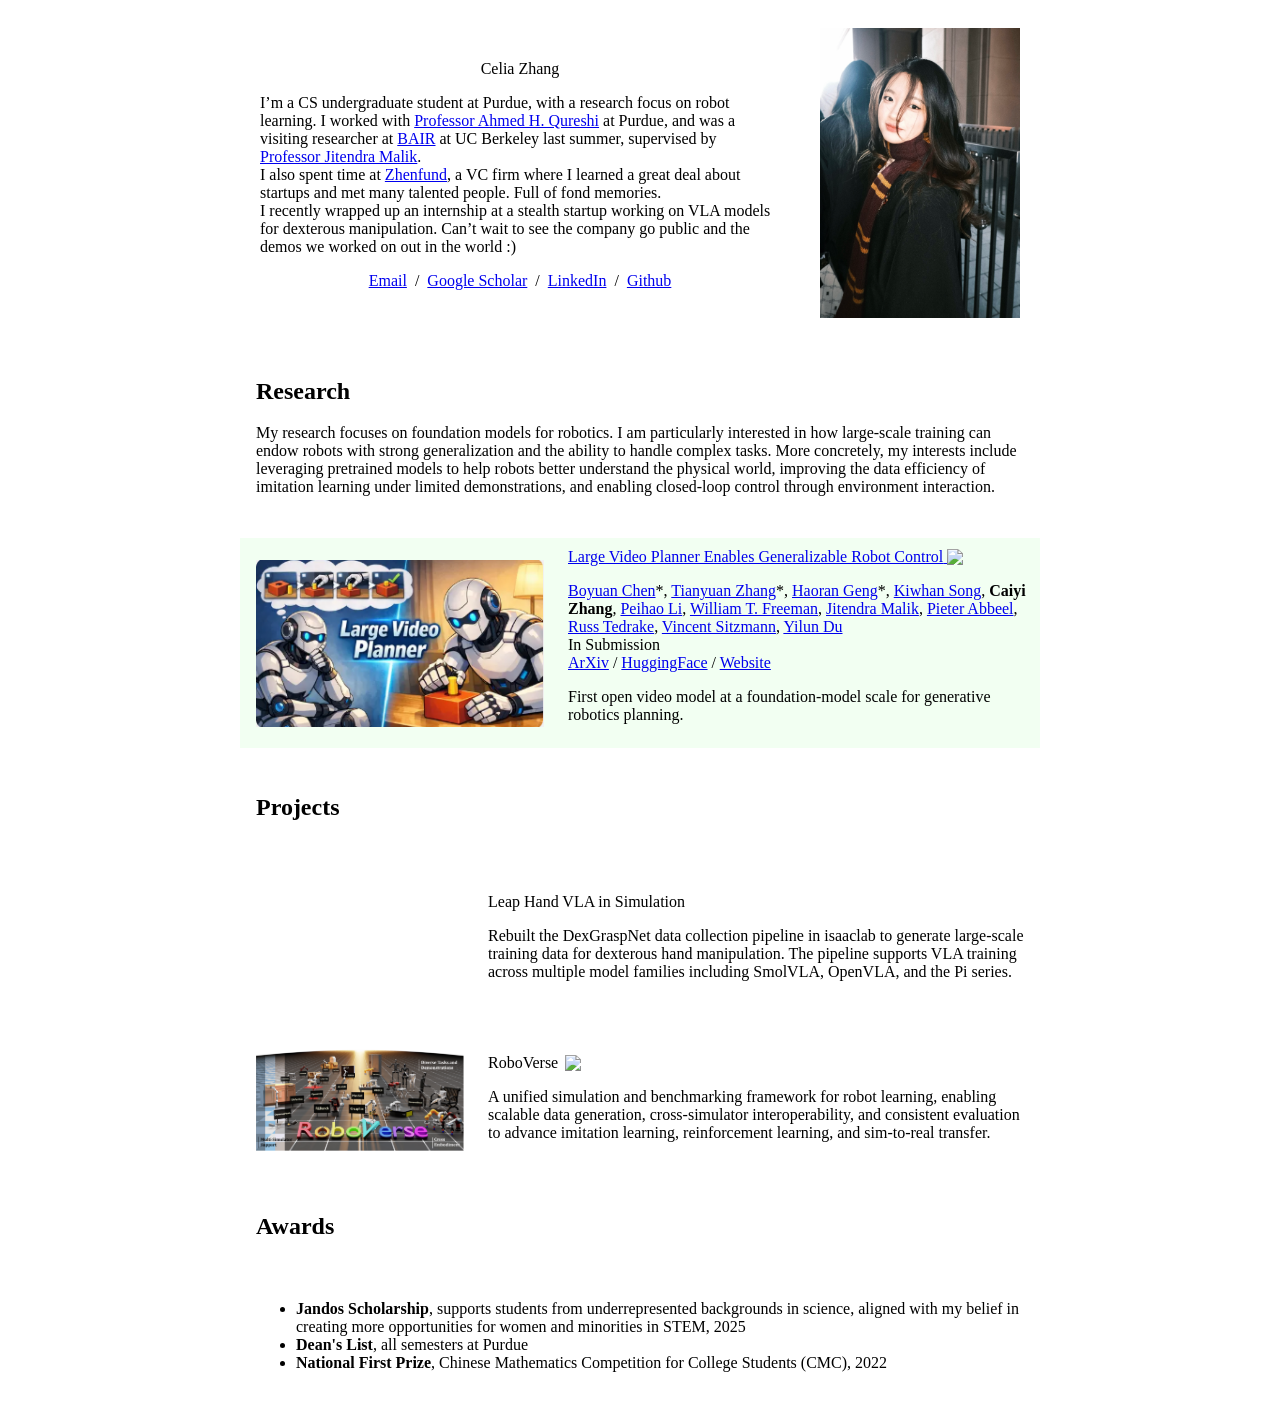
==== index.html @ 1a7559df "[modify]: style" ====
<!DOCTYPE HTML>
<html lang="en">
  <head>
    <meta http-equiv="Content-Type" content="text/html; charset=UTF-8">

    <title>Celia Zhang</title>

    <meta name="author" content="Celia Zhang">
    <meta name="viewport" content="width=device-width, initial-scale=1">
    <link rel="shortcut icon" href="images/favicon/favicon.ico" type="image/x-icon">
    <link rel="stylesheet" type="text/css" href="stylesheet.css">
    
  </head>

  <body>
    <table style="width:100%;max-width:800px;border:0px;border-spacing:0px;border-collapse:separate;margin-right:auto;margin-left:auto;"><tbody>
      <tr style="padding:0px">
        <td style="padding:0px">
          <table style="width:100%;border:0px;border-spacing:0px;border-collapse:separate;margin-right:auto;margin-left:auto;"><tbody>
            <tr style="padding:0px">
              <td style="padding:2.5%;width:70%;vertical-align:middle">
                <p class="name" style="text-align: center;">
                  Celia Zhang
                </p>
                <p>
		I’m a CS undergraduate student at Purdue, with a research focus on robot learning.
		I worked with <a href="https://qureshiahmed.github.io/">Professor Ahmed H. Qureshi</a> at Purdue, and was a visiting researcher at <a href="https://bair.berkeley.edu/">BAIR</a> at UC Berkeley last summer, supervised by <a href="https://people.eecs.berkeley.edu/~malik/">Professor Jitendra Malik</a>.<br />
		I also spent time at <a href="https://www.zhenfund.com/">Zhenfund</a>, a VC firm where I learned a great deal about startups and met many talented people. Full of fond memories.
    <br />I recently wrapped up an internship at a stealth startup working on VLA models for dexterous manipulation. Can’t wait to see the company go public and the demos we worked on out in the world :)
		
                </p>
                <p style="text-align:center">
                  <a href="mailto:zcyqyq@gmail.com">Email</a> &nbsp;/&nbsp;
		<!--
                  <a href="data/JonBarron-CV.pdf">CV</a> &nbsp;/&nbsp;
                  <a href="data/JonBarron-bio.txt">Bio</a> &nbsp;/&nbsp;
                  <a href="https://scholar.google.com/citations?hl=en&user=jktWnL8AAAAJ">Scholar</a> &nbsp;/&nbsp;
                  <a href="https://twitter.com/jon_barron">Twitter</a> &nbsp;/&nbsp;
                  <a href="https://bsky.app/profile/jonbarron.bsky.social">Bluesky</a> &nbsp;/&nbsp;
		-->
                  <a href="https://scholar.google.com/citations?user=Wk6bSO0AAAAJ&hl=en">Google Scholar</a> &nbsp;/&nbsp;
		              <a href="https://www.linkedin.com/in/celia-caiyi-zhang-b5b738322/">LinkedIn</a> &nbsp;/&nbsp;
                  <a href="https://github.com/zcyqyq/">Github</a>
                </p>
              </td>
              <td style="padding:2.5%;width:37%;max-width:37%">
                <a href="images/caiyi2.jpg"><img style="width:100%;max-width:100%;object-fit: cover; " alt="profile photo" src="images/caiyi.jpg" class="hoverZoomLink"></a>
              </td>
            </tr>
          </tbody></table>

 <!--         Research    --->
          <table style="width:100%;border:0px;border-spacing:0px;border-collapse:separate;margin-right:auto;margin-left:auto;"><tbody>
              <tr>
              <td style="padding:16px;width:100%;vertical-align:middle">
                <h2>Research</h2>
                <p>
                   My research focuses on foundation models for robotics. I am   
  particularly interested in how large-scale training can endow
  robots with strong generalization and the ability to handle   
  complex tasks. More concretely, my interests include
  leveraging pretrained models to help robots better understand 
  the physical world, improving the data efficiency of imitation
   learning under limited demonstrations, and enabling          
  closed-loop control through environment interaction.
                </p>
              </td>
            </tr>
          </tbody></table>
          <table style="width:100%;border:0px;border-spacing:0px 10px;border-collapse:separate;margin-right:auto;margin-left:auto;"><tbody>

 <!--         Publication    --->
    <tr bgcolor=#f2fff2>
      <td style="padding:16px;width:40%;vertical-align:middle;text-align:center">
        <img src='images/lvp.png' style="width:100%;display:block;margin:auto">
      </td>
      <td style="padding:8px;width:60%;vertical-align:middle">
        <a href="https://www.boyuan.space/large-video-planner/">
          <span class="papertitle">Large Video Planner Enables Generalizable Robot Control</span>
          <a href="https://github.com/buoyancy99/large-video-planner">
          <img src="https://img.shields.io/github/stars/buoyancy99/large-video-planner?style=social" 
          style="position: relative; top: 3px;" />
        </a>
        </a>
        <br>
        <p></p>
        <a href="https://www.boyuan.space/">Boyuan Chen</a>*,
        <a href="https://tianyuanzhang.com/">Tianyuan Zhang</a>*,
        <a href="https://geng-haoran.github.io/">Haoran Geng</a>*,
        <a href="https://kiwhan.dev/">Kiwhan Song</a>,
        <strong>Caiyi Zhang</strong>,
        <a href="https://peihao.li/">Peihao Li</a>,
        <a href="https://billf.mit.edu/">William T. Freeman</a>,
        <a href="https://people.eecs.berkeley.edu/~malik/">Jitendra Malik</a>,
        <a href="https://people.eecs.berkeley.edu/~pabbeel/">Pieter Abbeel</a>,
        <a href="https://locomotion.csail.mit.edu/russt.html">Russ Tedrake</a>,
        <a href="https://www.vincentsitzmann.com/">Vincent Sitzmann</a>,
        <a href="https://yilundu.github.io/">Yilun Du</a>
        <br>
        In Submission
        <br>
        <a href="https://arxiv.org/abs/2512.15840">ArXiv</a>
        /
        <a href="https://huggingface.co/spaces/KempnerInstituteAI/LVP">HuggingFace</a>
        /
        <a href="https://www.boyuan.space/large-video-planner/">Website</a>
        <p></p>
        <p>
		    First open video model at a foundation-model scale for generative robotics planning.
        </p>
      </td>
    </tr>

 <!--         Projects    --->

          </tbody></table>
           <table style="width:100%;border:0px;border-spacing:0px;border-collapse:separate;margin-right:auto;margin-left:auto;"><tbody>
            <tr>
              <td style="padding:16px;width:100%;vertical-align:middle">
                <h2>Projects</h2>
              </td>
            </tr>
          </tbody></table>
          <table style="width:100%;border:0px;border-spacing:0px 10px;border-collapse:separate;margin-right:auto;margin-left:auto;"><tbody>
            <tr>
              <td style="padding:16px;width:30%;vertical-align:middle">
                <video style="width:100%;" muted autoplay loop>
                  <source src="images/dex_demo.mp4" type="video/mp4">
                </video>
              </td>
              <td style="padding:8px;width:70%;vertical-align:middle">
                <span class="papertitle">Leap Hand VLA in Simulation</span>
                <p></p>
                Rebuilt the DexGraspNet data collection pipeline in isaaclab to generate large-scale training data for dexterous hand manipulation. The pipeline supports VLA training across multiple model families including SmolVLA, OpenVLA, and the Pi series.
              </td>
            </tr>
          <table style="width:100%;border:0px;border-spacing:0px 10px;border-collapse:separate;margin-right:auto;margin-left:auto;"><tbody>
            <tr>
              <!-- <td style="padding:16px;width:30%;vertical-align:middle">
                <video style="width:100%;" muted autoplay loop>
                  <source src="images/dex_demo.mp4" type="video/mp4">
                </video>
              </td> -->
              <td style="padding:16px;width:30%;vertical-align:middle;text-align:center">
                <img src='images/roboverse.png' style="width:100%;display:block;margin:auto">
              </td>
              <td style="padding:8px;width:70%;vertical-align:middle">
                <span class="papertitle">RoboVerse</span>
                <a href="https://github.com/RoboVerseOrg/RoboVerse">
                    <img src="https://img.shields.io/github/stars/RoboVerseOrg/RoboVerse?style=social" style="position: relative; top: 3px;left: 3px" />
                  </a>
                <p></p>
                A unified simulation and benchmarking framework for robot learning, enabling scalable data generation, cross-simulator interoperability, and consistent evaluation to advance imitation learning, reinforcement learning, and sim-to-real transfer.
          </tbody></table>
          



 <!--         Awards    --->
         
          <table style="width:100%;border:0px;border-spacing:0px;border-collapse:separate;margin-right:auto;margin-left:auto;"><tbody>
            <tr>
              <td style="padding:16px;width:100%;vertical-align:middle">
                <h2>Awards</h2>
              </td>
            </tr>
          </tbody></table>
          <table style="width:100%;border:0px;border-spacing:0px;border-collapse:separate;margin-right:auto;margin-left:auto;"><tbody>
            <tr>
              <td style="padding:8px 16px;width:100%;vertical-align:middle">
                <ul>
                  <li><strong>Jandos Scholarship</strong>, supports students from underrepresented backgrounds in science, aligned with my belief in creating more opportunities for women and minorities in STEM, 2025</li>
                  <li><strong>Dean's List</strong>, all semesters at Purdue</li>
                  <li><strong>National First Prize</strong>, Chinese Mathematics Competition for College Students (CMC), 2022</li>
                </ul>
              </td>
            </tr>
          </tbody></table>

         

<!--
    <tr onmouseout="cat4d_stop()" onmouseover="cat4d_start()" bgcolor="#ffffd0">
      <td style="padding:16px;width:20%;vertical-align:middle">
        <div class="one">
          <div class="two" id='cat4d_image'><video  width=100% height=100% muted autoplay loop>
          <source src="images/cat4d.mp4" type="video/mp4">
          Your browser does not support the video tag.
          </video></div>
          <img src='images/cat4d.jpg' width="160">
        </div>
        <script type="text/javascript">
          function cat4d_start() {
            document.getElementById('cat4d_image').style.opacity = "1";
          }

          function cat4d_stop() {
            document.getElementById('cat4d_image').style.opacity = "0";
          }
          cat4d_stop()
        </script>
      </td>
      <td style="padding:8px;width:80%;vertical-align:middle">
        <a href="https://cat-4d.github.io/">
			<span class="papertitle">CAT4D: Create Anything in 4D with Multi-View Video Diffusion Models
</span>
        </a>
        <br>
				<a href="https://www.cs.columbia.edu/~rundi/">Rundi Wu</a>,
				<a href="https://ruiqigao.github.io/">Ruiqi Gao</a>,
				<a href="https://poolio.github.io/">Ben Poole</a>,
				<a href="https://alextrevithick.github.io/">Alex Trevithick</a>,
				<a href="https://www.cs.columbia.edu/~cxz/index.htm/">Changxi Zheng</a>,
				<strong>Jonathan T. Barron</strong>,
				<a href="https://holynski.org/">Aleksander Holynski</a>
        <br>
        <em>CVPR</em>, 2025 &nbsp <font color="red"><strong>(Oral Presentation)</strong></font>
        <br>
        <a href="https://cat-4d.github.io/">project page</a>
        /
        <a href="https://arxiv.org/abs/2411.18613">arXiv</a>
        <p></p>
        <p>
				An approach for turning a video into a 4D radiance field that can be rendered in real-time. When combined with a text-to-video model, this enables text-to-4D.
        </p>
      </td>
    </tr>


    <tr onmouseout="r2r_stop()" onmouseover="r2r_start()">
      <td style="padding:16px;width:20%;vertical-align:middle">
        <div class="one">
          <div class="two" id='r2r_image'><video  width=100% muted autoplay loop>
          <source src="images/r2r.mp4" type="video/mp4">
          Your browser does not support the video tag.
          </video></div>
          <img src='images/r2r.jpg' width=100%>
        </div>
        <script type="text/javascript">
          function r2r_start() {
            document.getElementById('r2r_image').style.opacity = "1";
          }

          function r2r_stop() {
            document.getElementById('r2r_image').style.opacity = "0";
          }
          r2r_stop()
        </script>
      </td>
      <td style="padding:8px;width:80%;vertical-align:middle">
        <a href="https://relight-to-reconstruct.github.io/">
          <span class="papertitle">Generative Multiview Relighting for
3D Reconstruction under Extreme Illumination Variation</span>
        </a>
        <br>
        <a href="https://hadizayer.github.io/">Hadi Alzayer</a>,
        <a href="https://henzler.github.io/">Philipp Henzler</a>,
				<strong>Jonathan T. Barron</strong>, 
        <a href="https://jbhuang0604.github.io/">Jia-Bin Huang</a>,
        <a href="https://pratulsrinivasan.github.io/">Pratul P. Srinivasan</a>, 
        <a href="https://dorverbin.github.io/">Dor Verbin</a>
        <br>
        <em>CVPR</em>, 2025 &nbsp <font color=#FF8080><strong>(Highlight)</strong></font>
        <br>
        <a href="https://relight-to-reconstruct.github.io/">project page</a>
        /
        <a href="https://arxiv.org/abs/2412.15211">arXiv</a>
        <p></p>
        <p>
				Images taken under extreme illumination variation can be made consistent with diffusion, and this enables high-quality 3D reconstruction.
        </p>
      </td>
    </tr>


    <tr onmouseout="simvs_stop()" onmouseover="simvs_start()">
      <td style="padding:16px;width:20%;vertical-align:middle">
        <div class="one">
          <div class="two" id='simvs_image'><video  width=100% muted autoplay loop>
          <source src="images/simvs.mp4" type="video/mp4">
          Your browser does not support the video tag.
          </video></div>
          <img src='images/simvs.jpg' width=100%>
        </div>
        <script type="text/javascript">
          function simvs_start() {
            document.getElementById('simvs_image').style.opacity = "1";
          }

          function simvs_stop() {
            document.getElementById('simvs_image').style.opacity = "0";
          }
          simvs_stop()
        </script>
      </td>
      <td style="padding:8px;width:80%;vertical-align:middle">
        <a href="https://alextrevithick.github.io/simvs/">
          <span class="papertitle">SimVS: Simulating World Inconsistencies for Robust View Synthesis</span>
        </a>
        <br>
        <a href="https://alextrevithick.github.io/">Alex Trevithick</a>,
        <a href="https://scholar.google.com/citations?user=-KSDNZQAAAAJ&hl=en">Roni Paiss</a>,
        <a href="https://henzler.github.io/">Philipp Henzler</a>,
        <a href="https://dorverbin.github.io/">Dor Verbin</a>,
        <a href="https://www.cs.columbia.edu/~rundi/">Rundi Wu</a>,
        <a href="https://hadizayer.github.io/">Hadi Alzayer</a>,
        <a href="https://ruiqigao.github.io/">Ruiqi Gao</a>,
        <a  href="https://poolio.github.io/">Ben Poole</a>,
				<strong>Jonathan T. Barron</strong>, 
        <a href="https://holynski.org/">Aleksander Holynski</a>,
        <a href="https://cseweb.ucsd.edu/~ravir/">Ravi Ramamoorthi</a>,
        <a href="https://pratulsrinivasan.github.io/">Pratul P. Srinivasan</a>
        <br>
        <em>CVPR</em>, 2025
        <br>
        <a href="https://alextrevithick.github.io/simvs/">project page</a>
        /
        <a href="https://arxiv.org/abs/2412.07696">arXiv</a>
        <p></p>
        <p>
        Simulating the world with video models lets you make inconsistent captures consistent.
        </p>
      </td>
    </tr>


    <tr onmouseout="power_stop()" onmouseover="power_start()" bgcolor="#ffffd0">
      <td style="padding:16px;width:20%;vertical-align:middle">
        <div class="one">
          <div class="two" id='power_image'><video  width=100% height=100% muted autoplay loop>
          <source src="images/power.mp4" type="video/mp4">
          Your browser does not support the video tag.
          </video></div>
          <img src='images/power.png' width="160">
        </div>
        <script type="text/javascript">
          function power_start() {
            document.getElementById('power_image').style.opacity = "1";
          }

          function power_stop() {
            document.getElementById('power_image').style.opacity = "0";
          }
          power_stop()
        </script>
      </td>
      <td style="padding:8px;width:80%;vertical-align:middle">
        <a href="https://x.com/jon_barron/status/1891918200931061996">
			<span class="papertitle">A Power Transform
</span>
        </a>
        <br>
				<strong>Jonathan T. Barron</strong>
        <br>
        <em>arXiv</em>, 2025
        <br>
        <a href="https://x.com/jon_barron/status/1891918200931061996">tweet</a>
        /
        <a href="https://arxiv.org/abs/2502.10647">arXiv</a>
        <p></p>
        <p>
				A slight tweak to the Box-Cox power transform generalizes a variety of curves, losses, kernel functions, probability distributions, bump functions, and neural network activation functions.
        </p>
      </td>
    </tr>


    <tr onmouseout="ever_stop()" onmouseover="ever_start()">
      <td style="padding:16px;width:20%;vertical-align:middle">
        <div class="one">
          <div class="two" id='ever_image'>
					  <img src='images/ever_after.png' width=100%>
					</div>
          <img src='images/ever_before.png' width=100%>
        </div>
        <script type="text/javascript">
          function ever_start() {
            document.getElementById('ever_image').style.opacity = "1";
          }

          function ever_stop() {
            document.getElementById('ever_image').style.opacity = "0";
          }
          ever_stop()
        </script>
      </td>
      <td style="padding:8px;width:80%;vertical-align:middle">
        <a href="https://half-potato.gitlab.io/posts/ever/">
			<span class="papertitle">EVER: Exact Volumetric Ellipsoid Rendering for Real-time View Synthesis
</span>
        </a>
        <br>
				<a href="https://half-potato.gitlab.io/">Alexander Mai</a>, 
				<a href="https://phogzone.com/">Peter Hedman</a>,
				<a href="https://grgkopanas.github.io/">George Kopanas</a>,
        <a href="https://dorverbin.github.io/">Dor Verbin</a>,
        <a href="https://scholar.google.com/citations?user=ozNFrecAAAAJ&hl=en">David Futschik</a>,
        <a href="https://xharlie.github.io/">Qiangeng Xu</a>,
        <a href="https://jacobsschool.ucsd.edu/faculty/profile?id=253">Falko Kuester</a>,
				<strong>Jonathan T. Barron</strong>,
        <a href="https://www.zhangyinda.com/">Yinda Zhang</a>
				<br>
        <em>arXiv</em>, 2024
        <br>
        <a href="https://half-potato.gitlab.io/posts/ever/">project page</a>
        /
        <a href="https://arxiv.org/abs/2410.01804">arXiv</a>
        <p></p>
        <p>
				Raytracing constant-density ellipsoids yields more accurate and flexible radiance fields than splatting Gaussians, and still runs in real-time.
        </p>
      </td>
    </tr>


    <tr onmouseout="cat3d_stop()" onmouseover="cat3d_start()" bgcolor="#ffffd0">
      <td style="padding:16px;width:20%;vertical-align:middle">
        <div class="one">
          <div class="two" id='cat3d_image'><video  width=100% height=100% muted autoplay loop>
          <source src="images/cat3d.mp4" type="video/mp4">
          Your browser does not support the video tag.
          </video></div>
          <img src='images/cat3d.jpg' width="160">
        </div>
        <script type="text/javascript">
          function cat3d_start() {
            document.getElementById('cat3d_image').style.opacity = "1";
          }

          function cat3d_stop() {
            document.getElementById('cat3d_image').style.opacity = "0";
          }
          cat3d_stop()
        </script>
      </td>
      <td style="padding:8px;width:80%;vertical-align:middle">
        <a href="https://cat3d.github.io/">
			<span class="papertitle">CAT3D: Create Anything in 3D with Multi-View Diffusion Models
</span>
        </a>
        <br>
				<a href="https://ruiqigao.github.io/">Ruiqi Gao</a>*,
        <a href="https://holynski.org/">Aleksander Holynski</a>*, 
        <a href="https://henzler.github.io/">Philipp Henzler</a>,
        <a href="https://github.com/ArthurBrussee">Arthur Brussee</a>, 
				<a href="http://ricardomartinbrualla.com/">Ricardo Martin Brualla</a>, 
        <a href="https://pratulsrinivasan.github.io/">Pratul P. Srinivasan</a>,
				<strong>Jonathan T. Barron</strong>,
        <a href="https://poolio.github.io/">Ben Poole</a>*

        <br>
        <em>NeurIPS</em>, 2024 &nbsp <font color="red"><strong>(Oral Presentation)</strong></font>
        <br>
        <a href="https://cat3d.github.io/">project page</a>
        /
        <a href="https://arxiv.org/abs/2405.10314">arXiv</a>
        <p></p>
        <p>
				A single model built around diffusion and NeRF that does text-to-3D, image-to-3D, and few-view reconstruction, trains in 1 minute, and renders at 60FPS in a browser.
        </p>
      </td>
    </tr>


    <tr onmouseout="nerfcasting_stop()" onmouseover="nerfcasting_start()">
      <td style="padding:16px;width:20%;vertical-align:middle">
        <div class="one">
          <div class="two" id='nerfcasting_image'><video  width=100% muted autoplay loop>
          <source src="images/nerfcasting.mp4" type="video/mp4">
          Your browser does not support the video tag.
          </video></div>
          <img src='images/nerfcasting.jpg' width=100%>
        </div>
        <script type="text/javascript">
          function nerfcasting_start() {
            document.getElementById('nerfcasting_image').style.opacity = "1";
          }

          function nerfcasting_stop() {
            document.getElementById('nerfcasting_image').style.opacity = "0";
          }
          nerfcasting_stop()
        </script>
      </td>
      <td style="padding:8px;width:80%;vertical-align:middle">
        <a href="https://nerf-casting.github.io/">
          <span class="papertitle">NeRF-Casting: Improved View-Dependent Appearance with Consistent Reflections</span>
        </a>
        <br>
				
        <a href="https://dorverbin.github.io/">Dor Verbin</a>,
        <a href="https://pratulsrinivasan.github.io/">Pratul Srinivasan</a>,
				<a href="https://phogzone.com/">Peter Hedman</a>,
				<a href="https://benattal.github.io/">Benjamin Attal</a>, <br>
				<a href="https://bmild.github.io/">Ben Mildenhall</a>,
				<a href="https://szeliski.org/RichardSzeliski.htm">Richard Szeliski</a>,
				<strong>Jonathan T. Barron</strong>
        <br>
        <em>SIGGRAPH Asia</em>, 2024
        <br>
        <a href="https://nerf-casting.github.io/">project page</a>
        /
        <a href="https://arxiv.org/abs/2405.14871">arXiv</a>
        <p></p>
        <p>
        Carefully casting reflection rays lets us synthesize photorealistic specularities in real-world scenes.
        </p>
      </td>
    </tr>


    <tr onmouseout="flash_cache_stop()" onmouseover="flash_cache_start()">
      <td style="padding:16px;width:20%;vertical-align:middle">
        <div class="one">
          <div class="two" id='flash_cache_image'><video  width=100% muted autoplay loop>
          <source src="images/flash_cache.mp4" type="video/mp4">
          Your browser does not support the video tag.
          </video></div>
          <img src='images/flash_cache.jpg' width=100%>
        </div>
        <script type="text/javascript">
          function flash_cache_start() {
            document.getElementById('flash_cache_image').style.opacity = "1";
          }

          function flash_cache_stop() {
            document.getElementById('flash_cache_image').style.opacity = "0";
          }
          flash_cache_stop()
        </script>
      </td>
      <td style="padding:8px;width:80%;vertical-align:middle">
        <a href="https://benattal.github.io/flash-cache/">
          <span class="papertitle">Flash Cache: Reducing Bias in Radiance Cache Based Inverse Rendering</span>
        </a>
        <br>
				<a href="https://benattal.github.io/">Benjamin Attal</a>,
        <a href="https://dorverbin.github.io/">Dor Verbin</a>,
        <a href="https://bmild.github.io/">Ben Mildenhall</a>,
        <a href="https://phogzone.com/">Peter Hedman</a>, <br>
				<strong>Jonathan T. Barron</strong>,
        <a href="https://www.cs.cmu.edu/~motoole2/">Matthew O'Toole</a>,
        <a href="https://pratulsrinivasan.github.io/">Pratul P. Srinivasan</a>
        <br>
        <em>ECCV</em>, 2024 &nbsp <font color="red"><strong>(Oral Presentation)</strong></font>
        <br>
        <a href="https://benattal.github.io/flash-cache/">project page</a>
        /
        <a href="TODO">arXiv</a>
        <p></p>
        <p>
          A more physically-accurate inverse rendering system based on radiance caching for recovering geometry, materials, and lighting from RGB images of an object or scene.
        </p>
      </td>
    </tr>



    <tr onmouseout="nuvo_stop()" onmouseover="nuvo_start()">
      <td style="padding:16px;width:20%;vertical-align:middle">
        <div class="one">
          <div class="two" id='nuvo_image'><video  width=100% muted autoplay loop>
          <source src="images/nuvo.mp4" type="video/mp4">
          Your browser does not support the video tag.
          </video></div>
          <img src='images/nuvo.jpg' width=100%>
        </div>
        <script type="text/javascript">
          function nuvo_start() {
            document.getElementById('nuvo_image').style.opacity = "1";
          }

          function nuvo_stop() {
            document.getElementById('nuvo_image').style.opacity = "0";
          }
          nuvo_stop()
        </script>
      </td>
      <td style="padding:8px;width:80%;vertical-align:middle">
        <a href="https://pratulsrinivasan.github.io/nuvo/">
          <span class="papertitle">Nuvo: Neural UV Mapping for Unruly 3D Representations</span>
        </a>
        <br>
        <a href="https://pratulsrinivasan.github.io/">Pratul Srinivasan</a>,
        <a href="http://stephangarbin.com/">Stephan J. Garbin</a>,
        <a href="https://dorverbin.github.io/">Dor Verbin</a>,
		<strong>Jonathan T. Barron</strong>,
        <a href="https://bmild.github.io/">Ben Mildenhall</a>
        <br>
        <em>ECCV</em>, 2024
        <br>
        <a href="https://pratulsrinivasan.github.io/nuvo/">project page</a>
        /
        <a href="https://www.youtube.com/watch?v=hmJiOSTDQZI">video</a>
        /
        <a href="http://arxiv.org/abs/2312.05283">arXiv</a>
        <p></p>
        <p>
        Neural fields let you recover editable UV mappings for the challenging geometries produced by NeRF-like models.
        </p>
      </td>
    </tr>


    <tr onmouseout="bog_stop()" onmouseover="bog_start()">
      <td style="padding:16px;width:20%;vertical-align:middle">
        <div class="one">
          <div class="two" id='bog_image'><video  width=100% muted autoplay loop>
          <source src="images/bog.jpg" type="video/mp4">
          Your browser does not support the video tag.
          </video></div>
          <img src='images/bog.jpg' width=100%>
        </div>
        <script type="text/javascript">
          function bog_start() {
            document.getElementById('bog_image').style.opacity = "1";
          }

          function bog_stop() {
            document.getElementById('bog_image').style.opacity = "0";
          }
          bog_stop()
        </script>
      </td>
      <td style="padding:8px;width:80%;vertical-align:middle">
        <a href="https://creiser.github.io/binary_opacity_grid/">
          <span class="papertitle">Binary Opacity Grids: Capturing Fine Geometric Detail for Mesh-Based View Synthesis
</span>
        </a>
        <br>
				<a href="https://creiser.github.io/">Christian Reiser</a>,
				<a href="http://stephangarbin.com/">Stephan J. Garbin</a>,
				<a href="https://pratulsrinivasan.github.io/">Pratul Srinivasan</a>,
				<a href="https://dorverbin.github.io/">Dor Verbin</a>,
				<a href="https://szeliski.org/RichardSzeliski.htm">Richard Szeliski</a>,
				<a href="https://bmild.github.io/">Ben Mildenhall</a>,
				<strong>Jonathan T. Barron</strong>,
				<a href="https://phogzone.com/">Peter Hedman</a>*,
				<a href="https://www.cvlibs.net/">Andreas Geiger</a>*		
        <br>
        <em>SIGGRAPH</em>, 2024
        <br>
        <a href="https://creiser.github.io/binary_opacity_grid/">project page</a>
        /
        <a href="https://www.youtube.com/watch?v=2TPUmGRg8bM">video</a>
        /
        <a href="https://arxiv.org/abs/2402.12377">arXiv</a>
        <p></p>
        <p>
        Applying anti-aliasing to a discrete opacity grid lets you render a hard representation into a soft image, and this enables highly-detailed mesh recovery.
        </p>
      </td>
    </tr>

    <tr onmouseout="smerf_stop()" onmouseover="smerf_start()">
      <td style="padding:16px;width:20%;vertical-align:middle">
        <div class="one">
          <div class="two" id='smerf_image'><video  width=100% muted autoplay loop>
          <source src="images/smerf.mp4" type="video/mp4">
          Your browser does not support the video tag.
          </video></div>
          <img src='images/smerf.jpg' width=100%>
        </div>
        <script type="text/javascript">
          function smerf_start() {
            document.getElementById('smerf_image').style.opacity = "1";
          }

          function smerf_stop() {
            document.getElementById('smerf_image').style.opacity = "0";
          }
          smerf_stop()
        </script>
      </td>
      <td style="padding:8px;width:80%;vertical-align:middle">
        <a href="https://smerf-3d.github.io/">
          <span class="papertitle">SMERF: Streamable Memory Efficient Radiance Fields for Real-Time Large-Scene Exploration</span>
        </a>
        <br>
		<a href="http://www.stronglyconvex.com/about.html">Daniel Duckworth*</a>,
		<a href="https://phogzone.com/">Peter Hedman*</a>,
		<a href="https://creiser.github.io/">Christian Reiser</a>,
		<a href="">Peter Zhizhin</a>,
		<a href="">Jean-François Thibert</a>,
        <a href="https://lucic.ai/">Mario Lučić</a>,
        <a href="https://szeliski.org/">Richard Szeliski</a>,
		<strong>Jonathan T. Barron</strong>
        <br>
        <em>SIGGRAPH</em>, 2024 &nbsp <font color="red"><strong>(Honorable Mention)</strong></font>
        <br>
        <a href="https://smerf-3d.github.io/">project page</a>
        /
        <a href="https://www.youtube.com/watch?v=zhO8iUBpnCc">video</a>
        /
        <a href="https://arxiv.org/abs/2312.07541">arXiv</a>
        <p></p>
        <p>
        Distilling a Zip-NeRF into a tiled set of MERFs lets you fly through radiance fields on laptops and smartphones at 60 FPS.
        </p>
      </td>
    </tr>
	



  <tr onmouseout="eclipse_stop()" onmouseover="eclipse_start()">
    <td style="padding:16px;width:20%;vertical-align:middle">
      <div class="one">
        <div class="two" id='eclipse_image'><video  width=100% height=100% muted autoplay loop>
        <source src="images/eclipse_after.mp4" type="video/mp4">
        Your browser does not support the video tag.
        </video></div>
        <img src='images/eclipse_before.jpg' width="160">
      </div>
      <script type="text/javascript">
        function eclipse_start() {
          document.getElementById('eclipse_image').style.opacity = "1";
        }

        function eclipse_stop() {
          document.getElementById('eclipse_image').style.opacity = "0";
        }
        eclipse_stop()
      </script>
    </td>
    <td style="padding:8px;width:80%;vertical-align:middle">
      <a href="https://dorverbin.github.io/eclipse">
        <span class="papertitle">Eclipse: Disambiguating Illumination and Materials using Unintended Shadows</span>
      </a>
      <br>
      <a href="https://dorverbin.github.io/">Dor Verbin</a>,
      <a href="https://bmild.github.io/">Ben Mildenhall</a>,
      <a href="https://phogzone.com/">Peter Hedman</a>, <br>
      <strong>Jonathan T. Barron</strong>,
      <a href="Todd Zickler">Todd Zickler</a>,
      <a href="https://pratulsrinivasan.github.io/">Pratul Srinivasan</a>
      <br>
      <em>CVPR</em>, 2024 &nbsp <font color="red"><strong>(Oral Presentation)</strong></font>
      <br>
      <a href="https://dorverbin.github.io/eclipse">project page</a>
      /
      <a href="https://www.youtube.com/watch?v=amQLGyza3EU">video</a>
      /
      <a href="https://arxiv.org/abs/2305.16321">arXiv</a>
      <p></p>
      <p>
      Shadows cast by unobserved occluders provide a high-frequency cue for recovering illumination and materials.
      </p>
    </td>
  </tr>

  <tr onmouseout="recon_stop()" onmouseover="recon_start()" bgcolor="#ffffd0">
    <td style="padding:16px;width:20%;vertical-align:middle">
      <div class="one">
        <div class="two" id='recon_image'><video  width=100% height=100% muted autoplay loop>
        <source src="images/recon.mp4" type="video/mp4">
        Your browser does not support the video tag.
        </video></div>
        <img src='images/recon.jpg' width="160">
      </div>
      <script type="text/javascript">
        function recon_start() {
          document.getElementById('recon_image').style.opacity = "1";
        }

        function recon_stop() {
          document.getElementById('recon_image').style.opacity = "0";
        }
        recon_stop()
      </script>
    </td>
    <td style="padding:8px;width:80%;vertical-align:middle">
      <a href="https://reconfusion.github.io/">
		<span class="papertitle">ReconFusion: 3D Reconstruction with Diffusion Priors</span>
      </a>
      <br>
      <a href="https://www.cs.columbia.edu/~rundi/">Rundi Wu*</a>,
	<a href="https://bmild.github.io/">Ben Mildenhall*</a>,
      <a href="https://henzler.github.io/">Philipp Henzler</a>,
      <a href="https://keunhong.com/">Keunhong Park</a>,
      <a href="https://ruiqigao.github.io/">Ruiqi Gao</a>,
      <a href="https://scholar.google.com/citations?user=_pKKv2QAAAAJ&hl=en/">Daniel Watson</a>,
      <a href="https://pratulsrinivasan.github.io/">Pratul P. Srinivasan</a>,
      <a href="https://dorverbin.github.io/">Dor Verbin</a>,
	<strong>Jonathan T. Barron</strong>,
      <a href="https://poolio.github.io/">Ben Poole</a>,
      <a href="https://holynski.org/">Aleksander Holynski*</a>
      <br>
      <em>CVPR</em>, 2024
      <br>
      <a href="https://reconfusion.github.io/">project page</a>
      /
      <a href="https://arxiv.org/abs/2312.02981">arXiv</a>
      <p></p>
      <p>
      Using a multi-image diffusion model as a regularizer lets you recover high-quality radiance fields from just a handful of images.
      </p>
    </td>
  </tr>

  <tr onmouseout="shinobi_stop()" onmouseover="shinobi_start()">
    <td style="padding:16px;width:20%;vertical-align:middle">
      <div class="one">
        <div class="two" id='shinobi_image'><video  width=100% height=100% muted autoplay loop>
        <source src="images/shinobi.mp4" type="video/mp4">
        Your browser does not support the video tag.
        </video></div>
        <img src='images/shinobi.jpg' width="160">
      </div>
      <script type="text/javascript">
        function shinobi_start() {
          document.getElementById('shinobi_image').style.opacity = "1";
        }

        function shinobi_stop() {
          document.getElementById('shinobi_image').style.opacity = "0";
        }
        shinobi_stop()
      </script>
    </td>
    <td style="padding:8px;width:80%;vertical-align:middle">
      <a href="https://shinobi.aengelhardt.com/">
        <span class="papertitle">SHINOBI: Shape and Illumination using Neural Object Decomposition via BRDF Optimization In-the-Wild</span>
      </a>
      <br>
			
			<a href="https://uni-tuebingen.de/fakultaeten/mathematisch-naturwissenschaftliche-fakultaet/fachbereiche/informatik/lehrstuehle/computergrafik/lehrstuhl/mitarbeiter/andreas-engelhardt/">Andreas Engelhardt</a>, 
			<a href="https://amitraj93.github.io/">Amit Raj</a>, 
			<a href="https://markboss.me/">Mark Boss</a>, 
			<a href="https://cs.stanford.edu/~yzzhang/">Yunzhi Zhang</a>, 
			<a href="https://abhishekkar.info/">Abhishek Kar</a>, 
			<a href="https://people.csail.mit.edu/yzli/">Yuanzhen Li</a>, 
			<a href="https://deqings.github.io/">Deqing Sun</a>, 
			<a href="http://ricardomartinbrualla.com/">Ricardo Martin Brualla</a>, 
      <strong>Jonathan T. Barron</strong>,
			<a href="https://uni-tuebingen.de/fakultaeten/mathematisch-naturwissenschaftliche-fakultaet/fachbereiche/informatik/lehrstuehle/computergrafik/lehrstuhl/mitarbeiter/prof-dr-ing-hendrik-lensch/">Hendrik P.A. Lensch</a>, 
			<a href="https://varunjampani.github.io/">Varun Jampani</a>
      <br>
      <em>CVPR</em>, 2024
      <br>
      <a href="https://shinobi.aengelhardt.com/">project page</a>
      /
      <a href="https://www.youtube.com/watch?v=m_5kvtlDnl4">video</a>
      /
      <a href="https://arxiv.org/abs/2401.10171">arXiv</a>
      <p></p>
      <p>
      A class-agnostic inverse rendering solution for turning in-the-wild images of an object into a relightable 3D asset.
      </p>
    </td>
  </tr>
	

    <tr onmouseout="internerf_stop()" onmouseover="internerf_start()">
      <td style="padding:16px;width:20%;vertical-align:middle">
        <div class="one">
          <div class="two" id='internerf_image'>
					  <img src='images/internerf_after.jpg' width=100%>
					</div>
          <img src='images/internerf_before.jpg' width=100%>
        </div>
        <script type="text/javascript">
          function internerf_start() {
            document.getElementById('internerf_image').style.opacity = "1";
          }

          function internerf_stop() {
            document.getElementById('internerf_image').style.opacity = "0";
          }
          internerf_stop()
        </script>
      </td>
      <td style="padding:8px;width:80%;vertical-align:middle">
        <a href="https://arxiv.org/abs/2406.11737">
          <span class="papertitle">InterNeRF: Scaling Radiance Fields via Parameter Interpolation</span>
        </a>
        <br>
		<a href="https://clintonjwang.github.io/">Clinton Wang</a>,
		<a href="https://phogzone.com/">Peter Hedman</a>,
		<a href="https://people.csail.mit.edu/polina/">Polina Golland</a>,
		<strong>Jonathan T. Barron</strong>,
		<a href="http://www.stronglyconvex.com/about.html">Daniel Duckworth</a>
        <br>
        <em>CVPR Neural Rendering Intelligence</em>, 2024
        <br>
        <a href="https://arxiv.org/abs/2406.11737">arXiv</a>
        <p></p>
        <p>
        Parameter interpolation enables high-quality large-scale scene reconstruction and out-of-core training and rendering.
        </p>
      </td>
    </tr>


<tr onmouseout="difsurvey_stop()" onmouseover="difsurvey_start()">
  <td style="padding:16px;width:20%;vertical-align:middle">
    <div class="one">
    <div class="two" id='difsurvey_image'><video  width=100% height=100% muted autoplay loop>
    <source src="images/difsurvey_video.mp4" type="video/mp4">
    Your browser does not support the video tag.
    </video></div>
      <img src='images/difsurvey_image.jpg' width="160">
    </div>
    <script type="text/javascript">
      function difsurvey_start() {
        document.getElementById('difsurvey_image').style.opacity = "1";
      }

      function difsurvey_stop() {
        document.getElementById('difsurvey_image').style.opacity = "0";
      }
      difsurvey_stop()
    </script>
  </td>
  <td style="padding:8px;width:80%;vertical-align:middle">
    <a href="https://arxiv.org/abs/2310.07204">
      <span class="papertitle">State of the Art on Diffusion Models for Visual Computing
</span>
    </a>
    <br>
	<a href="https://ryanpo.com/">Ryan Po</a>,
	<a href="https://yifita.netlify.app/">Wang Yifan</a>,
	<a href="https://people.mpi-inf.mpg.de/~golyanik/">Vladislav Golyanik</a>,
	<a href="https://kfiraberman.github.io/">Kfir Aberman</a>,
	<strong>Jonathan T. Barron</strong>,
	<a href="https://www.cs.tau.ac.il/~amberman/">Amit H. Bermano</a>,
	<a href="https://ericryanchan.github.io/">Eric Ryan Chan</a>,
	<a href="https://www.weizmann.ac.il/math/dekel/home">Tali Dekel</a>,
	<a href="https://holynski.org/">Aleksander Holynski</a>,
	<a href="https://people.eecs.berkeley.edu/~kanazawa/">Angjoo Kanazawa</a>,
	<a href="https://tml.stanford.edu/">C. Karen Liu</a>,
	<a href="https://lingjie0206.github.io/">Lingjie Liu</a>,
	<a href="https://bmild.github.io/">Ben Mildenhall</a>,
    <a href="https://www.niessnerlab.org/">Matthias Nießner</a>,
	<a href="https://ommer-lab.com/people/ommer/">Björn Ommer</a>,
	<a href="https://people.mpi-inf.mpg.de/~theobalt/">Christian Theobalt</a>,
	<a href="https://peterwonka.net/">Peter Wonka</a>,
    <a href="https://stanford.edu/~gordonwz/">Gordon Wetzstein</a>
    <br>
	<em>Eurographics State-of-the-Art Report<em>, 2024
    <br>
    <p></p>
    <p>
    A survey of recent progress in diffusion models for images, videos, and 3D.
    </p>
  </td>
</tr>          

    <tr onmouseout="camp_stop()" onmouseover="camp_start()">
      <td style="padding:16px;width:20%;vertical-align:middle">
        <div class="one">
          <div class="two" id='camp_image'><video  width=100% height=100% muted autoplay loop>
          <source src="images/camp.mp4" type="video/mp4">
          Your browser does not support the video tag.
          </video></div>
          <img src='images/camp.png' width="160">
        </div>
        <script type="text/javascript">
          function camp_start() {
            document.getElementById('camp_image').style.opacity = "1";
          }

          function camp_stop() {
            document.getElementById('camp_image').style.opacity = "0";
          }
          camp_stop()
        </script>
      </td>
      <td style="padding:8px;width:80%;vertical-align:middle">
        <a href="https://camp-nerf.github.io/">
          <span class="papertitle">CamP: Camera Preconditioning for Neural Radiance Fields</span>
        </a>
        <br>
        <a href="https://keunhong.com/">Keunhong Park</a>,
        <a href="https://henzler.github.io/">Philipp Henzler</a>,
        <a href="https://bmild.github.io/">Ben Mildenhall</a>,
        <strong>Jonathan T. Barron</strong>,
        <a href="http://www.ricardomartinbrualla.com/">Ricardo Martin-Brualla</a>
        <br>
        <em>SIGGRAPH Asia</em>, 2023
        <br>
        <a href="https://camp-nerf.github.io/">project page</a>
        /
        <a href="https://arxiv.org/abs/2308.10902">arXiv</a>
        <p></p>
        <p>
        Preconditioning based on camera parameterization helps NeRF and camera extrinsics/intrinsics optimize better together.
        </p>
      </td>
    </tr>

    
      <tr onmouseout="zipnerf_stop()" onmouseover="zipnerf_start()"  bgcolor="#ffffd0">
        <td style="padding:16px;width:20%;vertical-align:middle">
          <div class="one">
            <div class="two" id='zipnerf_image'><video  width=100% height=100% muted autoplay loop>
            <source src="images/zipnerf.mp4" type="video/mp4">
            Your browser does not support the video tag.
            </video></div>
            <img src='images/zipnerf.jpg' width="160">
          </div>
          <script type="text/javascript">
            function zipnerf_start() {
              document.getElementById('zipnerf_image').style.opacity = "1";
            }

            function zipnerf_stop() {
              document.getElementById('zipnerf_image').style.opacity = "0";
            }
            zipnerf_stop()
          </script>
        </td>
        <td style="padding:8px;width:80%;vertical-align:middle">
          <a href="http://jonbarron.info/zipnerf">
            <span class="papertitle">Zip-NeRF: Anti-Aliased Grid-Based Neural Radiance Fields</span>
          </a>
          <br>
          <strong>Jonathan T. Barron</strong>,
          <a href="https://bmild.github.io/">Ben Mildenhall</a>,
          <a href="https://scholar.harvard.edu/dorverbin/home">Dor Verbin</a>,
          <a href="https://pratulsrinivasan.github.io/">Pratul Srinivasan</a>,
          <a href="https://phogzone.com/">Peter Hedman</a>
          <br>
          <em>ICCV</em>, 2023 &nbsp <font color="red"><strong>(Oral Presentation, Best Paper Finalist)</strong></font>
          <br>
          <a href="http://jonbarron.info/zipnerf">project page</a>
          /
          <a href="https://www.youtube.com/watch?v=xrrhynRzC8k">video</a>
          /
          <a href="https://arxiv.org/abs/2304.06706">arXiv</a>
          <p></p>
          <p>
          Combining mip-NeRF 360 and grid-based models like Instant NGP lets us reduce error rates by 8%&ndash;77% and accelerate training by 24x.
          </p>
        </td>
      </tr>
      
      
      <tr onmouseout="db3d_stop()" onmouseover="db3d_start()">
        <td style="padding:16px;width:20%;vertical-align:middle">
          <div class="one">
            <div class="two" id='db3d_image'><video  width=100% height=100% muted autoplay loop>
            <source src="images/owl.mp4" type="video/mp4">
            Your browser does not support the video tag.
            </video></div>
            <img src='images/owl.jpg' width="160">
          </div>
          <script type="text/javascript">
            function db3d_start() {
              document.getElementById('db3d_image').style.opacity = "1";
            }

            function db3d_stop() {
              document.getElementById('db3d_image').style.opacity = "0";
            }
            db3d_stop()
          </script>
        </td>
        <td style="padding:8px;width:80%;vertical-align:middle">
          <a href="https://dreambooth3d.github.io/">
            <span class="papertitle">DreamBooth3D: Subject-Driven Text-to-3D Generation</span>
          </a>
          <br>
          
  <a href="https://amitraj93.github.io/">Amit Raj</a>, <a href="https://www.linkedin.com/in/srinivas-kaza-64223b74">Srinivas Kaza</a>, <a href="https://poolio.github.io/">Ben Poole</a>, <a href="https://m-niemeyer.github.io/">Michael Niemeyer</a>, <a href="https://natanielruiz.github.io/">Nataniel Ruiz</a>, 
  <a href="https://bmild.github.io/">Ben Mildenhall</a>, <a href="https://scholar.google.com/citations?user=I2qheksAAAAJ">Shiran Zada</a>, <a href="https://kfiraberman.github.io/">Kfir Aberman</a>, <a href="http://people.csail.mit.edu/mrub/">Michael Rubinstein</a>, 
          <strong>Jonathan T. Barron</strong>, <a href="http://people.csail.mit.edu/yzli/">Yuanzhen Li</a>, <a href="https://varunjampani.github.io/">Varun Jampani</a>
          <br>
          <em>ICCV</em>, 2023
          <br>
          <a href="https://dreambooth3d.github.io/">project page</a> / 
          <a href="https://arxiv.org/abs/2303.13508">arXiv</a>
          <p></p>
          <p>Combining DreamBooth (personalized text-to-image) and DreamFusion (text-to-3D) yields high-quality, subject-specific 3D assets with text-driven modifications</p>
        </td>
      </tr>

      

      <tr onmouseout="bakedsdf_stop()" onmouseover="bakedsdf_start()">
        <td style="padding:16px;width:20%;vertical-align:middle">
          <div class="one">
            <div class="two" id='bakedsdf_image'><video  width=100% height=100% muted autoplay loop>
            <source src="images/bakedsdf_after.mp4" type="video/mp4">
            Your browser does not support the video tag.
            </video></div>
            <img src='images/bakedsdf_before.jpg' width="160">
          </div>
          <script type="text/javascript">
            function bakedsdf_start() {
              document.getElementById('bakedsdf_image').style.opacity = "1";
            }

            function bakedsdf_stop() {
              document.getElementById('bakedsdf_image').style.opacity = "0";
            }
            bakedsdf_stop()
          </script>
        </td>
        <td style="padding:8px;width:80%;vertical-align:middle">
          <a href="https://bakedsdf.github.io/">
            <span class="papertitle">BakedSDF: Meshing Neural SDFs for Real-Time View Synthesis</span>
          </a>
          <br>
          <a href="https://lioryariv.github.io/">Lior Yariv*</a>,
          <a href="https://phogzone.com/">Peter Hedman*</a>,
          <a href="https://creiser.github.io/">Christian Reiser</a>,
          <a href="https://dorverbin.github.io/">Dor Verbin</a>,  <br>
          <a href="https://pratulsrinivasan.github.io/">Pratul Srinivasan</a>,
          <a href="https://szeliski.org/RichardSzeliski.htm">Richard Szeliski</a>,
          <strong>Jonathan T. Barron</strong>,
          <a href="https://bmild.github.io/">Ben Mildenhall</a>
          <br>
          <em>SIGGRAPH</em>, 2023
          <br>
          <a href="https://bakedsdf.github.io/">project page</a>
          /
          <a href="https://www.youtube.com/watch?v=fThKXZ6uDTk">video</a>
          /
          <a href="https://arxiv.org/abs/2302.14859">arXiv</a>
          <p></p>
          <p>
          We use SDFs to bake a NeRF-like model into a high quality mesh and do real-time view synthesis.
          </p>
        </td>
      </tr>


      <tr onmouseout="merf_stop()" onmouseover="merf_start()">
        <td style="padding:16px;width:20%;vertical-align:middle">
          <div class="one">
            <div class="two" id='merf_image'><video  width=100% height=100% muted autoplay loop>
            <source src="images/merf_after.mp4" type="video/mp4">
            Your browser does not support the video tag.
            </video></div>
            <img src='images/merf_before.jpg' width="160">
          </div>
          <script type="text/javascript">
            function merf_start() {
              document.getElementById('merf_image').style.opacity = "1";
            }

            function merf_stop() {
              document.getElementById('merf_image').style.opacity = "0";
            }
            merf_stop()
          </script>
        </td>
        <td style="padding:8px;width:80%;vertical-align:middle">
          <a href="https://merf42.github.io/">
            <span class="papertitle">MERF: Memory-Efficient Radiance Fields for Real-time View Synthesis in Unbounded Scenes</span>
          </a>
          <br>
          <a href="https://creiser.github.io/">Christian Reiser</a>,
          <a href="https://szeliski.org/RichardSzeliski.htm">Richard Szeliski</a>,
          <a href="https://dorverbin.github.io/">Dor Verbin</a>,
          <a href="https://pratulsrinivasan.github.io/">Pratul Srinivasan</a>, <br>
          <a href="https://bmild.github.io/">Ben Mildenhall</a>,
          <a href="https://www.cvlibs.net/">Andreas Geiger</a>,
          <strong>Jonathan T. Barron</strong>,
          <a href="https://phogzone.com/">Peter Hedman</a>
          <br>
          <em>SIGGRAPH</em>, 2023
          <br>
          <a href="https://merf42.github.io/">project page</a>
          /
          <a href="https://www.youtube.com/watch?v=3EACM2JAcxc">video</a>
          /
          <a href="https://arxiv.org/abs/2302.12249">arXiv</a>
          <p></p>
          <p>
          We use volumetric rendering with a sparse 3D feature grid and 2D feature planes to do real-time view synthesis.
          </p>
        </td>
      </tr>



      <tr onmouseout="alignerf_stop()" onmouseover="alignerf_start()">
        <td style="padding:16px;width:20%;vertical-align:middle">
          <div class="one">
            <div class="two" id='alignerf_image'>
              <img src='images/alignerf_after.jpg' width="160"></div>
            <img src='images/alignerf_before.jpg' width="160">
          </div>
          <script type="text/javascript">
            function alignerf_start() {
              document.getElementById('alignerf_image').style.opacity = "1";
            }

            function alignerf_stop() {
              document.getElementById('alignerf_image').style.opacity = "0";
            }
            alignerf_stop()
          </script>
        </td>
        <td style="padding:8px;width:80%;vertical-align:middle">
          <a href="https://yifanjiang19.github.io/alignerf">
            <span class="papertitle">AligNeRF: High-Fidelity Neural Radiance Fields via Alignment-Aware Training</span>
          </a>
          <br>
          <a href="https://yifanjiang.net/">Yifan Jiang</a>,
          <a href="https://phogzone.com/">Peter Hedman</a>, 
          <a href="https://bmild.github.io/">Ben Mildenhall</a>,
          <a href="https://ir1d.github.io/">Dejia Xu</a>, <br>
          <strong>Jonathan T. Barron</strong>,
          <a href="https://spark.adobe.com/page/CAdrFMJ9QeI2y/">Zhangyang Wang</a>,
          <a href="https://tianfan.info/">Tianfan Xue</a>
          <br>
          <em>CVPR</em>, 2023
          <br>
          <a href="https://yifanjiang19.github.io/alignerf">project page</a>
          /
          <a href="https://arxiv.org/abs/2211.09682">arXiv</a>
          <p></p>
          <p>
          Accounting for misalignment due to scene motion or calibration errors improves NeRF reconstruction quality.
          </p>
        </td>
      </tr>
      
  <tr onmouseout="dreamfusion_stop()" onmouseover="dreamfusion_start()"  bgcolor="#ffffd0">
    <td style="padding:16px;width:20%;vertical-align:middle">
      <div class="one">
        <div class="two" id='dreamfusion_image'><video  width=100% height=100% muted autoplay loop>
        <source src="images/dreamfusion.mp4" type="video/mp4">
        Your browser does not support the video tag.
        </video></div>
        <img src='images/dreamfusion.jpg' width="160">
      </div>
      <script type="text/javascript">
        function dreamfusion_start() {
          document.getElementById('dreamfusion_image').style.opacity = "1";
        }

        function dreamfusion_stop() {
          document.getElementById('dreamfusion_image').style.opacity = "0";
        }
        dreamfusion_stop()
      </script>
    </td>
    <td style="padding:8px;width:80%;vertical-align:middle">
      <a href="https://dreamfusion3d.github.io/">
        <span class="papertitle">DreamFusion: Text-to-3D using 2D Diffusion</span>
      </a>
      <br>
      <a href="https://cs.stanford.edu/~poole/">Ben Poole</a>,
      <a href="https://www.ajayj.com/">Ajay Jain</a>,
      <strong>Jonathan T. Barron</strong>,
      <a href="https://bmild.github.io/">Ben Mildenhall</a>
      <br>
      <em>ICLR</em>, 2023 &nbsp <font color="red"><strong>(Oral Presentation, Outstanding Paper Award)</strong></font>
      <br>
      <a href="https://dreamfusion3d.github.io/">project page</a>
      /
      <a href="https://arxiv.org/abs/2209.14988">arXiv</a>
      /
      <a href="https://dreamfusion3d.github.io/gallery.html">gallery</a>
      <p></p>
      <p>
      We optimize a NeRF from scratch using a pretrained text-to-image diffusion model to do text-to-3D generative modeling.
      </p>
    </td>
  </tr>

  <tr onmouseout="guandao_stop()" onmouseover="guandao_start()">
  <td style="padding:16px;width:20%;vertical-align:middle">
    <div class="one">
      <div class="two" id='guandao_image'>
        <img src='images/guandao_after.png' width="160"></div>
      <img src='images/guandao_before.png' width="160">
    </div>
    <script type="text/javascript">
      function guandao_start() {
        document.getElementById('guandao_image').style.opacity = "1";
      }

      function guandao_stop() {
        document.getElementById('guandao_image').style.opacity = "0";
      }
      guandao_stop()
    </script>
  </td>
  <td style="padding:8px;width:80%;vertical-align:middle">
    <a href="https://arxiv.org/abs/2304.14473">
      <span class="papertitle">Learning a Diffusion Prior for NeRFs</span>
    </a>
    <br>
    <a href="https://www.guandaoyang.com/">Guandao Yang</a>, 
    <a href="https://abhijitkundu.info/">Abhijit Kundu</a>, 
    <a href="https://geometry.stanford.edu/member/guibas/index.html">Leonidas J. Guibas</a>, 
    <strong>Jonathan T. Barron</strong>, 
    <a href="https://cs.stanford.edu/~poole/">Ben Poole</a>
    <br>
    <em>ICLR Workshop</em>, 2023
    <p></p>
    <p>
      Training a diffusion model on grid-based NeRFs lets you (conditionally) sample NeRFs.
    </p>
  </td>
  </tr>

            <tr onmouseout="mira_stop()" onmouseover="mira_start()">
              <td style="padding:16px;width:20%;vertical-align:middle">
                <div class="one">
                  <div class="two" id='mira_image'>
                    <img src='images/mira_after.jpg' width="160"></div>
                  <img src='images/mira_before.jpg' width="160">
                </div>
                <script type="text/javascript">
                  function mira_start() {
                    document.getElementById('mira_image').style.opacity = "1";
                  }

                  function mira_stop() {
                    document.getElementById('mira_image').style.opacity = "0";
                  }
                  mira_stop()
                </script>
              </td>
              <td style="padding:8px;width:80%;vertical-align:middle">
                <a href="https://openreview.net/forum?id=AmPeAFzU3a4">
                  <span class="papertitle">MIRA: Mental Imagery for Robotic Affordances</span>
                </a>
                <br>
                <a href="https://yenchenlin.me/">Lin Yen-Chen</a>, 
                <a href="http://www.peteflorence.com/">Pete Florence</a>, 
                <a href="https://andyzeng.github.io/">Andy Zeng</a>, <strong>Jonathan T. Barron</strong>, 
                <a href="https://yilundu.github.io/">Yilun Du</a>,
                <a href="https://people.csail.mit.edu/weichium/">Wei-Chiu Ma</a>,
                <a href="https://anthonysimeonov.github.io/">Anthony Simeonov</a>,
                <a href="https://meche.mit.edu/people/faculty/ALBERTOR@MIT.EDU">Alberto Rodriguez</a>,
                <a href="http://web.mit.edu/phillipi/">Phillip Isola</a>
                <br>
                <em>CoRL</em>, 2022
                <p></p>
                <p>
                  NeRF lets us synthesize novel orthographic views that work well with pixel-wise algorithms for robotic manipulation.
                </p>
              </td>
            </tr>		
            
            <tr onmouseout="samurai_stop()" onmouseover="samurai_start()">
              <td style="padding:16px;width:20%;vertical-align:middle">
                <div class="one">
                  <div class="two" id='samurai_image'>
                    <img src='images/samurai_after.jpg' width="160"></div>
                  <img src='images/samurai_before.jpg' width="160">
                </div>
                <script type="text/javascript">
                  function samurai_start() {
                    document.getElementById('samurai_image').style.opacity = "1";
                  }

                  function samurai_stop() {
                    document.getElementById('samurai_image').style.opacity = "0";
                  }
                  samurai_stop()
                </script>
              </td>
              <td style="padding:8px;width:80%;vertical-align:middle">
                <a href="https://markboss.me/publication/2022-samurai/">
                  <span class="papertitle">SAMURAI: Shape And Material from Unconstrained Real-world Arbitrary Image Collections</span>
                </a>
                <br>
                <a href="https://markboss.me">Mark Boss</a>, 
                <a href="">Andreas Engelhardt</a>, 
                <a href="https://abhishekkar.info/">Abhishek Kar</a>, 
                <a href="http://people.csail.mit.edu/yzli/">Yuanzhen Li</a>, 
                <a href="https://deqings.github.io/">Deqing Sun</a>, 
                <strong>Jonathan T. Barron</strong>,
                <a href="https://uni-tuebingen.de/en/faculties/faculty-of-science/departments/computer-science/lehrstuehle/computergrafik/computer-graphics/staff/prof-dr-ing-hendrik-lensch/">Hendrik P. A. Lensch</a>,
                <a href="https://varunjampani.github.io">Varun Jampani</a>
                <br>
                <em>NeurIPS</em>, 2022
                <br>
                <a href="https://markboss.me/publication/2022-samurai/">project page</a> /
                <a href="https://www.youtube.com/watch?v=LlYuGDjXp-8">video</a> /
                <a href="https://arxiv.org/abs/2205.15768">arXiv</a>
                <p></p>
                <p>
  A joint optimization framework for estimating shape, BRDF, camera pose, and illumination from in-the-wild image collections.
                </p>
              </td>
            </tr>		

            <tr onmouseout="pnf_stop()" onmouseover="pnf_start()">
            <td style="padding:16px;width:20%;vertical-align:middle">
            <div class="one">
            <div class="two" id='pnf_image'>
              <img src='images/pnf_before.jpg' width="160"></div>
            <img src='images/pnf_after.jpg' width="160">
            </div>
            <script type="text/javascript">
            function pnf_start() {
              document.getElementById('pnf_image').style.opacity = "1";
            }

            function pnf_stop() {
              document.getElementById('pnf_image').style.opacity = "0";
            }
            pnf_stop()
            </script>
            </td>
            <td style="padding:8px;width:80%;vertical-align:middle">
            <a href="TODO">
            <span class="papertitle">Polynomial Neural Fields for Subband Decomposition</span>
            </a> <br>
            <a href="https://www.guandaoyang.com/">Guandao Yang*</a>,
            <a href="https://sagiebenaim.github.io/">Sagie Benaim*</a>,
            <a href="https://varunjampani.github.io/">Varun Jampani</a>,
            <a href="https://www.kylegenova.com/">Kyle Genova</a>,
            <strong>Jonathan T. Barron</strong>,
            <a href="https://www.cs.princeton.edu/~funk/">Thomas Funkhouser</a>,
            <a href="http://home.bharathh.info/">Bharath Hariharan</a>,
            <a href="https://sergebelongie.github.io/">Serge Belongie</a>
            <br>
            <em>NeurIPS</em>, 2022
            <p>
            Representing neural fields as a composition of manipulable and interpretable components lets you do things like reason about frequencies and scale.
            </p>
            </td>
            </tr> 


            <tr onmouseout="malle_stop()" onmouseover="malle_start()">
              <td style="padding:16px;width:20%;vertical-align:middle">
                <div class="one">
                  <div class="two" id='malle_image'>
                    <img src='images/MalleConv_after.jpg' width="160"></div>
                  <img src='images/MalleConv_before.jpg' width="160">
                </div>
                <script type="text/javascript">
                  function malle_start() {
                    document.getElementById('malle_image').style.opacity = "1";
                  }

                  function malle_stop() {
                    document.getElementById('malle_image').style.opacity = "0";
                  }
                  malle_stop()
                </script>
              </td>
              <td style="padding:8px;width:80%;vertical-align:middle">
                <a href="https://yifanjiang.net/MalleConv.html">
                  <span class="papertitle">Fast and High-Quality Image Denoising via Malleable Convolutions</span>
                </a>
                <br>
                <a href="https://yifanjiang.net/">Yifan Jiang</a>,
                <a href="https://bartwronski.com/">Bartlomiej Wronski</a>, 
                <a href="https://bmild.github.io/">Ben Mildenhall</a>, <br>
                <strong>Jonathan T. Barron</strong>,
                <a href="https://spark.adobe.com/page/CAdrFMJ9QeI2y/">Zhangyang Wang</a>,
                <a href="https://tianfan.info/">Tianfan Xue</a>
                <br>
                <em>ECCV</em>, 2022
                <br>
                <a href="https://yifanjiang.net/MalleConv.html">project page</a>
                /
                <a href="https://arxiv.org/abs/2201.00392">arXiv</a>
                <p></p>
                <p>
                We denoise images efficiently by predicting spatially-varying kernels at low resolution and using a fast fused op to jointly upsample and apply these kernels at full resolution.
                </p>
              </td>
            </tr>
            
            <tr onmouseout="nerfsuper_stop()" onmouseover="nerfsuper_start()">
              <td style="padding:16px;width:20%;vertical-align:middle">
                <div class="one">
                  <div class="two" id='nerfsuper_image'><video  width=100% height=100% muted autoplay loop>
                  <source src="images/nerf_supervision.mp4" type="video/mp4">
                  Your browser does not support the video tag.
                  </video></div>
                  <img src='images/nerf_supervision.jpg' width="160">
                </div>
                <script type="text/javascript">
                  function nerfsuper_start() {
                    document.getElementById('nerfsuper_image').style.opacity = "1";
                  }

                  function nerfsuper_stop() {
                    document.getElementById('nerfsuper_image').style.opacity = "0";
                  }
                  nerfsuper_stop()
                </script>
              </td>
              <td style="padding:8px;width:80%;vertical-align:middle">
                <a href="http://yenchenlin.me/nerf-supervision/">
                  <span class="papertitle">NeRF-Supervision: Learning Dense Object Descriptors from Neural Radiance Fields</span>
                </a>
                <br>
                <a href="https://yenchenlin.me/">Lin Yen-Chen</a>, 
                <a href="http://www.peteflorence.com/">Pete Florence</a>, 
                <strong>Jonathan T. Barron</strong>,  <br>
                <a href="https://scholar.google.com/citations?user=_BPdgV0AAAAJ&hl=en">Tsung-Yi Lin</a>, 
                <a href="https://meche.mit.edu/people/faculty/ALBERTOR@MIT.EDU">Alberto Rodriguez</a>,
                <a href="http://web.mit.edu/phillipi/">Phillip Isola</a>
                <br>
                <em>ICRA</em>, 2022  
                <br>
                <a href="http://yenchenlin.me/nerf-supervision/">project page</a> / 
                <a href="https://arxiv.org/abs/2203.01913">arXiv</a> / 
                <a href="https://www.youtube.com/watch?v=_zN-wVwPH1s">video</a> /
                <a href="https://github.com/yenchenlin/nerf-supervision-public">code</a> / 
                <a href="https://colab.research.google.com/drive/13ISri5KD2XeEtsFs25hmZtKhxoDywB5y?usp=sharing">colab</a>				
                <p></p>
                <p>NeRF works better than RGB-D cameras or multi-view stereo when learning object descriptors.</p>
              </td>
            </tr>

            <tr onmouseout="refnerf_stop()" onmouseover="refnerf_start()"  bgcolor="#ffffd0">
              <td style="padding:16px;width:20%;vertical-align:middle">
                <div class="one">
                  <div class="two" id='refnerf_image'><video  width=100% height=100% muted autoplay loop>
                  <source src="images/refnerf.mp4" type="video/mp4">
                  Your browser does not support the video tag.
                  </video></div>
                  <img src='images/refnerf.jpg' width="160">
                </div>
                <script type="text/javascript">
                  function refnerf_start() {
                    document.getElementById('refnerf_image').style.opacity = "1";
                  }

                  function refnerf_stop() {
                    document.getElementById('refnerf_image').style.opacity = "0";
                  }
                  refnerf_stop()
                </script>
              </td>
                    <td style="padding:8px;width:80%;vertical-align:middle">
                  <a href="https://dorverbin.github.io/refnerf/index.html">
                    <span class="papertitle">Ref-NeRF: Structured View-Dependent Appearance for Neural Radiance Fields</span>
                  </a>
                  <br>
                  <a href="https://scholar.harvard.edu/dorverbin/home">Dor Verbin</a>,
                  <a href="https://phogzone.com/">Peter Hedman</a>,
                  <a href="https://bmild.github.io/">Ben Mildenhall</a>, <br>
                  <a href="Todd Zickler">Todd Zickler</a>,
                  <strong>Jonathan T. Barron</strong>,
                  <a href="https://pratulsrinivasan.github.io/">Pratul Srinivasan</a>
                  <br>
            <em>CVPR</em>, 2022 &nbsp <font color="red"><strong>(Oral Presentation, Best Student Paper Honorable Mention)</strong></font>
                  <br>
                  <a href="https://dorverbin.github.io/refnerf/index.html">project page</a>
            /
                  <a href="https://arxiv.org/abs/2112.03907">arXiv</a>
            /
                  <a href="https://youtu.be/qrdRH9irAlk">video</a>
                  <p></p>
                  <p>Explicitly modeling reflections in NeRF produces realistic shiny surfaces and accurate surface normals, and lets you edit materials.</p>
                </td>
              </tr>
              
            <tr onmouseout="mip360_stop()" onmouseover="mip360_start()"  bgcolor="#ffffd0">
              <td style="padding:16px;width:20%;vertical-align:middle">
                <div class="one">
                  <div class="two" id='mip360_image'><video  width=100% height=100% muted autoplay loop>
                  <source src="images/mip360_sat.mp4" type="video/mp4">
                  Your browser does not support the video tag.
                  </video></div>
                  <img src='images/mip360_sat.jpg' width="160">
                </div>
                <script type="text/javascript">
                  function mip360_start() {
                    document.getElementById('mip360_image').style.opacity = "1";
                  }

                  function mip360_stop() {
                    document.getElementById('mip360_image').style.opacity = "0";
                  }
                  mip360_stop()
                </script>
              </td>
              <td style="padding:8px;width:80%;vertical-align:middle">
                <a href="http://jonbarron.info/mipnerf360">
                  <span class="papertitle">Mip-NeRF 360: Unbounded Anti-Aliased Neural Radiance Fields</span>
                </a>
                <br>
                <strong>Jonathan T. Barron</strong>,
                <a href="https://bmild.github.io/">Ben Mildenhall</a>,
                <a href="https://scholar.harvard.edu/dorverbin/home">Dor Verbin</a>,
                <a href="https://pratulsrinivasan.github.io/">Pratul Srinivasan</a>,
                <a href="https://phogzone.com/">Peter Hedman</a>
                <br>
                <em>CVPR</em>, 2022 &nbsp <font color="red"><strong>(Oral Presentation)</strong></font>
                <br>
                <a href="http://jonbarron.info/mipnerf360">project page</a>
                /
                <a href="https://arxiv.org/abs/2111.12077">arXiv</a>
                /
                <a href="https://youtu.be/zBSH-k9GbV4">video</a>
                <p></p>
                <p>mip-NeRF can be extended to produce realistic results on unbounded scenes.</p>
              </td>
            </tr> 

            <tr onmouseout="rawnerf_stop()" onmouseover="rawnerf_start()"  bgcolor="#ffffd0">
              <td style="padding:16px;width:20%;vertical-align:middle">
                <div class="one">
                  <div class="two" id='rawnerf_image'><video  width=100% height=100% muted autoplay loop>
                  <source src="images/rawnerf.mp4" type="video/mp4">
                  Your browser does not support the video tag.
                  </video></div>
                  <img src='images/rawnerf.jpg' width="160">
                </div>
                <script type="text/javascript">
                  function rawnerf_start() {
                    document.getElementById('rawnerf_image').style.opacity = "1";
                  }

                  function rawnerf_stop() {
                    document.getElementById('rawnerf_image').style.opacity = "0";
                  }
                  rawnerf_stop()
                </script>
              </td>
              <td style="padding:8px;width:80%;vertical-align:middle">
                <a href="https://bmild.github.io/rawnerf/index.html">
                  <span class="papertitle">NeRF in the Dark: High Dynamic Range View Synthesis from Noisy Raw Images</span>
                </a>
                <br>
                <a href="https://bmild.github.io/">Ben Mildenhall</a>,
                <a href="https://phogzone.com/">Peter Hedman</a>,
                <a href="http://www.ricardomartinbrualla.com/">Ricardo Martin-Brualla</a>, <br>
                <a href="https://pratulsrinivasan.github.io/">Pratul Srinivasan</a>,
                <strong>Jonathan T. Barron</strong>
                <br>
                <em>CVPR</em>, 2022 &nbsp <font color="red"><strong>(Oral Presentation)</strong></font>
                <br>
                <a href="https://bmild.github.io/rawnerf/index.html">project page</a>
          /
                <a href="https://arxiv.org/abs/2111.13679">arXiv</a>
          /
                <a href="https://www.youtube.com/watch?v=JtBS4KBcKVc">video</a>
                <p></p>
                <p>
                  Properly training NeRF on raw camera data enables HDR view synthesis and bokeh, and outperforms multi-image denoising.</p>
              </td>
            </tr> 
            
    
            <tr onmouseout="regnerf_stop()" onmouseover="regnerf_start()">
              <td style="padding:16px;width:20%;vertical-align:middle">
                <div class="one">
                  <div class="two" id='regnerf_image'><video  width=100% height=100% muted autoplay loop>
                  <source src="images/regnerf_after.mp4" type="video/mp4">
                  Your browser does not support the video tag.
                  </video></div>
                  <img src='images/regnerf_before.jpeg' width="160">
                </div>
                <script type="text/javascript">
                  function regnerf_start() {
                    document.getElementById('regnerf_image').style.opacity = "1";
                  }

                  function regnerf_stop() {
                    document.getElementById('regnerf_image').style.opacity = "0";
                  }
                  regnerf_stop()
                </script>
              </td>
              <td style="padding:8px;width:80%;vertical-align:middle">
                <a href="https://m-niemeyer.github.io/regnerf/index.html">
                  <span class="papertitle">RegNeRF: Regularizing Neural Radiance Fields for View Synthesis from Sparse Inputs</span>
                </a>
                <br>
                <a href="https://m-niemeyer.github.io/">Michael Niemeyer</a>,
                <strong>Jonathan T. Barron</strong>,
                <a href="https://bmild.github.io/">Ben Mildenhall</a>, <br>
                <a href="https://msmsajjadi.github.io/">Mehdi S. M. Sajjadi</a>, 
                <a href="http://www.cvlibs.net/">Andreas Geiger</a>,
                <a href="http://www2.informatik.uni-freiburg.de/~radwann/">Noha Radwan</a>
                <br>
          <em>CVPR</em>, 2022 &nbsp <font color="red"><strong>(Oral Presentation)</strong></font>
                <br>
                <a href="https://m-niemeyer.github.io/regnerf/index.html">project page</a>
          /
                <a href="https://arxiv.org/abs/2112.00724">arXiv</a>
          /
                <a href="https://www.youtube.com/watch?v=QyyyvA4-Kwc">video</a>
                <p></p>
                <p>Regularizing unseen views during optimization enables view synthesis from as few as 3 input images.</p>
              </td>
            </tr> 


            <tr onmouseout="blocknerf_stop()" onmouseover="blocknerf_start()">
              <td style="padding:16px;width:20%;vertical-align:middle">
                <div class="one">
                  <div class="two" id='blocknerf_image'><video  width=100% height=100% muted autoplay loop>
                  <source src="images/blocknerf_after.mp4" type="video/mp4">
                  Your browser does not support the video tag.
                  </video></div>
                  <img src='images/blocknerf_before.jpg' width="160">
                </div>
                <script type="text/javascript">
                  function blocknerf_start() {
                    document.getElementById('blocknerf_image').style.opacity = "1";
                  }

                  function blocknerf_stop() {
                    document.getElementById('blocknerf_image').style.opacity = "0";
                  }
                  blocknerf_stop()
                </script>
              </td>
              <td style="padding:8px;width:80%;vertical-align:middle">
                <a href="https://waymo.com/research/block-nerf/">
                  <span class="papertitle">Block-NeRF: Scalable Large Scene Neural View Synthesis</span>
                </a>
                <br>
                <a href="http://matthewtancik.com/">Matthew Tancik</a>,
                <a href="http://casser.io/">Vincent Casser</a>,
                <a href="https://sites.google.com/site/skywalkeryxc/">Xinchen Yan</a>,
                <a href="https://scholar.google.com/citations?user=5mJUkI4AAAAJ&hl=en">Sabeek Pradhan</a>, <br>
                <a href="https://bmild.github.io/">Ben Mildenhall</a>,
                <a href="https://pratulsrinivasan.github.io/">Pratul Srinivasan</a>,
                <strong>Jonathan T. Barron</strong>,
                <a href="https://www.henrikkretzschmar.com/">Henrik Kretzschmar</a>
                <br>
          <em>CVPR</em>, 2022 &nbsp <font color="red"><strong>(Oral Presentation)</strong></font>
                <br>
                <a href="https://waymo.com/research/block-nerf/">project page</a>
          /
                <a href="https://arxiv.org/abs/2202.05263">arXiv</a>
          /
                <a href="https://www.youtube.com/watch?v=6lGMCAzBzOQ">video</a>
                <p></p>
                <p>We can do city-scale reconstruction by training multiple NeRFs with millions of images.</p>
              </td>
            </tr>
            
            <tr onmouseout="hnerf_stop()" onmouseover="hnerf_start()">
              <td style="padding:16px;width:20%;vertical-align:middle">
                <div class="one">
                  <div class="two" id='hnerf_image'><video  width=100% height=100% muted autoplay loop>
                  <source src="images/hnerf_after.mp4" type="video/mp4">
                  Your browser does not support the video tag.
                  </video></div>
                  <img src='images/hnerf_before.jpg' width="160">
                </div>
                <script type="text/javascript">
                  function hnerf_start() {
                    document.getElementById('hnerf_image').style.opacity = "1";
                  }

                  function hnerf_stop() {
                    document.getElementById('hnerf_image').style.opacity = "0";
                  }
                  hnerf_stop()
                </script>
              </td>
              <td style="padding:8px;width:80%;vertical-align:middle">
                <a href="https://grail.cs.washington.edu/projects/humannerf/">
                  <span class="papertitle">HumanNeRF: Free-viewpoint Rendering of Moving People from Monocular Video</span>
                </a>
                <br>
                <a href="https://homes.cs.washington.edu/~chungyi/">Chung-Yi Weng</a>,
                <a href="https://homes.cs.washington.edu/~curless/">Brian Curless</a>,
                <a href="https://pratulsrinivasan.github.io/">Pratul Srinivasan</a>, <br>
                <strong>Jonathan T. Barron</strong>,
                <a href="https://www.irakemelmacher.com/">Ira Kemelmacher-Shlizerman </a>
                <br>
                <em>CVPR</em>, 2022 &nbsp <font color="red"><strong>(Oral Presentation)</strong></font>
                <br>
                <a href="https://grail.cs.washington.edu/projects/humannerf/">project page</a>
                /
                <a href="https://arxiv.org/abs/2201.04127">arXiv</a>
                /
                <a href="https://youtu.be/GM-RoZEymmw">video</a>
                <p></p>
                <p>Combining NeRF with pose estimation lets you use a monocular video to do free-viewpoint rendering of a human.</p>
              </td>
            </tr>
            
            <tr onmouseout="urf_stop()" onmouseover="urf_start()">
              <td style="padding:16px;width:20%;vertical-align:middle">
                <div class="one">
                  <div class="two" id='urf_image'><video  width=100% height=100% muted autoplay loop>
                  <source src="images/urf.mp4" type="video/mp4">
                  Your browser does not support the video tag.
                  </video></div>
                  <img src='images/urf.jpg' width="160">
                </div>
                <script type="text/javascript">
                  function urf_start() {
                    document.getElementById('urf_image').style.opacity = "1";
                  }

                  function urf_stop() {
                    document.getElementById('urf_image').style.opacity = "0";
                  }
                  urf_stop()
                </script>
              </td>
              <td style="padding:8px;width:80%;vertical-align:middle">
                <a href="https://urban-radiance-fields.github.io/">
                  <span class="papertitle">Urban Radiance Fields</span>
                </a>
                <br>
                <a href="http://www.krematas.com/">Konstantinos Rematas</a>,
                <a href="https://andrewhliu.github.io/">Andrew Liu</a>,
                <a href="https://pratulsrinivasan.github.io/">Pratul P. Srinivasan</a>,
                <strong>Jonathan T. Barron</strong>, <br>
                <a href="https://taiya.github.io/">Andrea Tagliasacchi</a>,
                <a href="https://www.cs.princeton.edu/~funk/">Tom Funkhouser</a>,
                <a href="https://sites.google.com/corp/view/vittoferrari"> Vittorio Ferrari</a>
                <br>
                <em>CVPR</em>, 2022
                <br>
                <a href="https://urban-radiance-fields.github.io/">project page</a>
                /
                <a href="https://arxiv.org/abs/2111.14643">arXiv</a>
                /
                <a href="https://www.youtube.com/watch?v=qGlq5DZT6uc">video</a>
                <p></p>
                <p>
                  Incorporating lidar and explicitly modeling the sky lets you reconstruct urban environments.</p>
              </td>
            </tr> 

    
    <tr onmouseout="ddp_stop()" onmouseover="ddp_start()">
      <td style="padding:16px;width:20%;vertical-align:middle">
        <div class="one">
          <div class="two" id='ddp_image'>
            <img src='images/ddp_after.jpg' width="160"></div>
          <img src='images/ddp_before.jpg' width="160">
        </div>
        <script type="text/javascript">
          function ddp_start() {
            document.getElementById('ddp_image').style.opacity = "1";
          }

          function ddp_stop() {
            document.getElementById('ddp_image').style.opacity = "0";
          }
          ddp_stop()
        </script>
      </td>
      <td style="padding:8px;width:80%;vertical-align:middle">
        <a href="https://arxiv.org/abs/2112.03288">
          <span class="papertitle">Dense Depth Priors for Neural Radiance Fields from Sparse Input Views</span>
        </a>
        <br>
        <a href="https://niessnerlab.org/members/barbara_roessle/profile.html">Barbara Roessle</a>,
        <strong>Jonathan T. Barron</strong>,
        <a href="https://bmild.github.io/">Ben Mildenhall</a>, 
        <a href="https://pratulsrinivasan.github.io/">Pratul Srinivasan</a>, 
        <a href="https://www.niessnerlab.org/">Matthias Nießner</a>
        <br>
        <em>CVPR</em>, 2022
        <br>
        <a href="https://arxiv.org/abs/2112.03288">arXiv</a>
        /
        <a href="https://www.youtube.com/watch?v=zzkvvdcvksc">video</a>
        <p></p>
        <p>
        Dense depth completion techniques applied to freely-available sparse stereo data can improve NeRF reconstructions in low-data regimes.
        </p>
      </td>
    </tr>
    
            <tr onmouseout="clipnerf_stop()" onmouseover="clipnerf_start()">
              <td style="padding:16px;width:20%;vertical-align:middle">
                <div class="one">
                  <div class="two" id='clipnerf_image'><video  width=100% height=100% muted autoplay loop>
                  <source src="images/dreamfield_after.mp4" type="video/mp4">
                  Your browser does not support the video tag.
                  </video></div>
                  <img src='images/dreamfield_before.jpg' width="160">
                </div>
                <script type="text/javascript">
                  function clipnerf_start() {
                    document.getElementById('clipnerf_image').style.opacity = "1";
                  }

                  function clipnerf_stop() {
                    document.getElementById('clipnerf_image').style.opacity = "0";
                  }
                  clipnerf_stop()
                </script>
              </td>
              <td style="padding:8px;width:80%;vertical-align:middle">
                <a href="https://ajayj.com/dreamfields">
                  <span class="papertitle">Zero-Shot Text-Guided Object Generation with Dream Fields</span>
                </a>
                <br>
                <a href="https://www.ajayj.com/">Ajay Jain</a>,
                <a href="https://bmild.github.io/">Ben Mildenhall</a>,
                <strong>Jonathan T. Barron</strong>,
                <a href="https://people.eecs.berkeley.edu/~pabbeel/">Pieter Abbeel</a>,
                <a href="https://cs.stanford.edu/~poole/">Ben Poole</a>
                <br>
          <em>CVPR</em>, 2022
                <br>
                <a href="https://ajayj.com/dreamfields">project page</a>
          /
                <a href="https://arxiv.org/abs/2112.01455">arXiv</a>
          /
                <a href="https://www.youtube.com/watch?v=1Fke6w46tv4">video</a>
                <p></p>
                <p>Supervising the CLIP embeddings of NeRF renderings lets you to generate 3D objects from text prompts.</p>
              </td>
            </tr> 
      
            <tr onmouseout="survey_stop()" onmouseover="survey_start()">
              <td style="padding:16px;width:20%;vertical-align:middle">
                <div class="one">
                  <div class="two" id='survey_image'>
                    <img src='images/survey_after.png' width="160"></div>
                  <img src='images/survey_before.png' width="160">
                </div>
                <script type="text/javascript">
                  function survey_start() {
                    document.getElementById('survey_image').style.opacity = "1";
                  }

                  function survey_stop() {
                    document.getElementById('survey_image').style.opacity = "0";
                  }
                  survey_stop()
                </script>
              </td>
              <td style="padding:8px;width:80%;vertical-align:middle">
                <a href="https://arxiv.org/abs/2111.05849">
                  <span class="papertitle">Advances in Neural Rendering</span>
                </a>
                <br>
                <a href="https://people.mpi-inf.mpg.de/~atewari/">Ayush Tewari</a>, 
                <a href="https://justusthies.github.io/">Justus Thies</a>, 
                <a href="https://bmild.github.io/">Ben Mildenhall</a>, 
                <a href="https://pratulsrinivasan.github.io/">Pratul Srinivasan</a>, 
                <a href="https://people.mpi-inf.mpg.de/~tretschk/">Edgar Tretschk</a>,
                <a href="https://homes.cs.washington.edu/~yifan1/">Yifan Wang</a>,
                <a href="https://christophlassner.de/">Christoph Lassner</a>,
                <a href="https://vsitzmann.github.io/">Vincent Sitzmann</a>,
                <a href="http://ricardomartinbrualla.com/">Ricardo Martin-Brualla</a>,
                <a href="https://stephenlombardi.github.io/">Stephen Lombardi</a>,
                <a href="http://www.cs.cmu.edu/~tsimon/">Tomas Simon</a>,
                <a href="https://www.mpi-inf.mpg.de/departments/visual-computing-and-artificial-intelligence">Christian Theobalt</a>,
                <a href="https://www.niessnerlab.org/">Matthias Niessner</a>,
                <strong>Jonathan T. Barron</strong>,
                <a href="https://stanford.edu/~gordonwz/">Gordon Wetzstein</a>,
                <a href="https://zollhoefer.com/">Michael Zollhoefer</a>,
                <a href="https://people.mpi-inf.mpg.de/~golyanik/">Vladislav Golyanik</a>
                <br>
				<em>State of the Art Report at EUROGRAPHICS<em>, 2022
                <br>
                <p></p>
                <p>
                A survey of recent progress in neural rendering.
                </p>
              </td>
            </tr>
            
            <tr onmouseout="npil_stop()" onmouseover="npil_start()">
              <td style="padding:16px;width:20%;vertical-align:middle">
                <div class="one">
                  <div class="two" id='npil_image'>
                    <img src='images/npil_after.jpg' width="160"></div>
                  <img src='images/npil_before.jpg' width="160">
                </div>
                <script type="text/javascript">
                  function npil_start() {
                    document.getElementById('npil_image').style.opacity = "1";
                  }

                  function npil_stop() {
                    document.getElementById('npil_image').style.opacity = "0";
                  }
                  npil_stop()
                </script>
              </td>
              <td style="padding:8px;width:80%;vertical-align:middle">
                <a href="https://markboss.me/publication/2021-neural-pil/">
                  <span class="papertitle">Neural-PIL: Neural Pre-Integrated Lighting for Reflectance Decomposition</span>
                </a>
                <br>

                <a href="https://markboss.me">Mark Boss</a>, 
                <a href="https://varunjampani.github.io">Varun Jampani</a>,
                <a href="https://uni-tuebingen.de/en/fakultaeten/mathematisch-naturwissenschaftliche-fakultaet/fachbereiche/informatik/lehrstuehle/computergrafik/lehrstuhl/mitarbeiter/raphael-braun/">Raphael Braun</a>, <br>
                <a href="http://people.csail.mit.edu/celiu/">Ce Liu</a>,
                <strong>Jonathan T. Barron</strong>,
                <a href="https://uni-tuebingen.de/en/faculties/faculty-of-science/departments/computer-science/lehrstuehle/computergrafik/computer-graphics/staff/prof-dr-ing-hendrik-lensch/">Hendrik P. A. Lensch</a>
                <br>
                <em>NeurIPS</em>, 2021
                <br>
                <a href="https://markboss.me/publication/2021-neural-pil/">project page</a> /
                <a href="https://www.youtube.com/watch?v=p5cKaNwVp4M">video</a> /
                <a href="https://arxiv.org/abs/2110.14373">arXiv</a>
                <p></p>
                <p>
                Replacing a costly illumination integral with a simple network query enables more accurate novel view-synthesis and relighting compared to NeRD.
                </p>
              </td>
            </tr>
            
            
            <tr onmouseout="hypernerf_stop()" onmouseover="hypernerf_start()">
              <td style="padding:16px;width:20%;vertical-align:middle">
                <div class="one">
                  <div class="two" id='hypernerf_image'><video  width=100% height=100% muted autoplay loop>
                  <source src="images/hypernerf_after.mp4" type="video/mp4">
                  Your browser does not support the video tag.
                  </video></div>
                  <img src='images/hypernerf_before.jpg' width="160">
                </div>
                <script type="text/javascript">
                  function hypernerf_start() {
                    document.getElementById('hypernerf_image').style.opacity = "1";
                  }

                  function hypernerf_stop() {
                    document.getElementById('hypernerf_image').style.opacity = "0";
                  }
                  hypernerf_stop()
                </script>
              </td>
              <td style="padding:8px;width:80%;vertical-align:middle">
                <a href="https://hypernerf.github.io/">
                  <span class="papertitle">HyperNeRF: A Higher-Dimensional Representation
for Topologically Varying Neural Radiance Fields</span>
                </a>
                <br>
                <a href="https://keunhong.com">Keunhong Park</a>,
                <a href="https://utkarshsinha.com">Utkarsh Sinha</a>, 
                <a href="https://phogzone.com/">Peter Hedman</a>,
                <strong>Jonathan T. Barron</strong>, <br>
                <a href="http://sofienbouaziz.com">Sofien Bouaziz</a>,
                <a href="https://www.danbgoldman.com">Dan B Goldman</a>,
                <a href="http://www.ricardomartinbrualla.com">Ricardo Martin-Brualla</a>, 
                <a href="https://homes.cs.washington.edu/~seitz/">Steven M. Seitz</a>
                <br>
                <em>SIGGRAPH Asia</em>, 2021 
                <br>
                <a href="https://hypernerf.github.io/">project page</a>
                /
                <a href="https://arxiv.org/abs/2106.13228">arXiv</a>
                <p></p>
                <p>Applying ideas from level set methods to NeRF lets you represent scenes that deform and change shape.</p>
              </td>
            </tr> 

            <tr onmouseout="nerfactor_stop()" onmouseover="nerfactor_start()">
              <td style="padding:16px;width:20%;vertical-align:middle">
                <div class="one">
                  <div class="two" id='nerfactor_image'>
                    <img src='images/nerfactor_after.png' width="160"></div>
                  <img src='images/nerfactor_before.png' width="160">
                </div>
                <script type="text/javascript">
                  function nerfactor_start() {
                    document.getElementById('nerfactor_image').style.opacity = "1";
                  }

                  function nerfactor_stop() {
                    document.getElementById('nerfactor_image').style.opacity = "0";
                  }
                  nerfactor_stop()
                </script>
              </td>
              <td style="padding:8px;width:80%;vertical-align:middle">
                <a href="https://people.csail.mit.edu/xiuming/projects/nerfactor/">
                <span class="papertitle">NeRFactor: Neural Factorization of Shape and Reflectance<br>
  Under an Unknown Illumination</span>
                </a>
                <br>
                <a href="https://people.csail.mit.edu/xiuming/">Xiuming Zhang</a>,
                <a href="https://pratulsrinivasan.github.io/">Pratul Srinivasan</a>,
                <a href="https://boyangdeng.com/">Boyang Deng</a>,<br>
                <a href="https://www.pauldebevec.com/">Paul Debevec</a>,
                <a href="http://billf.mit.edu/">William T. Freeman</a>,
                <strong>Jonathan T. Barron</strong>
                <br>
                <em>SIGGRAPH Asia</em>, 2021 
                <br>
                <a href="https://people.csail.mit.edu/xiuming/projects/nerfactor/">project page</a>
                /
                <a href="https://arxiv.org/abs/2106.01970">arXiv</a>
                /
                <a href="https://www.youtube.com/watch?v=UUVSPJlwhPg">video</a>
                <p></p>
                <p>By placing priors on illumination and materials, we can recover NeRF-like models of the intrinsics of a scene from a single multi-image capture.</p>
              </td>
              
            <tr onmouseout="dualfont_stop()" onmouseover="dualfont_start()">
              <td style="padding:16px;width:20%;vertical-align:middle">
                <div class="one">
                  <div class="two" id='dualfont_image'><img src='images/dualfont_after.png'></div>
                  <img src='images/dualfont_before.png'>
                </div>
                <script type="text/javascript">
                  function dualfont_start() {
                    document.getElementById('dualfont_image').style.opacity = "1";
                  }

                  function dualfont_stop() {
                    document.getElementById('dualfont_image').style.opacity = "0";
                  }
                  dualfont_stop()
                </script>
              </td>
              <td style="padding:8px;width:80%;vertical-align:middle">
                <a href="https://arxiv.org/abs/2109.06627">
                  <span class="papertitle">Scalable Font Reconstruction with Dual Latent Manifolds</span>
                </a>
                <br>
                <a href="http://www.cs.cmu.edu/~asrivats/">Nikita Srivatsan</a>,
                <a href="http://siwu.io/">Si Wu</a>,
                <strong>Jonathan T. Barron</strong>,
                <a href="http://cseweb.ucsd.edu/~tberg/">Taylor Berg-Kirkpatrick</a>
                <br>
                <em>EMNLP</em>, 2021
                <br>
                <p></p>
                <p>VAEs can be used to disentangle a font's style from its content, and to generalize to characters that were never observed during training.</p>
              </td>
            </tr>
            
            <tr onmouseout="mipnerf_stop()" onmouseover="mipnerf_start()"  bgcolor="#ffffd0">
              <td style="padding:16px;width:20%;vertical-align:middle">
                <div class="one">
                  <div class="two" id='mipnerf_image'><video  width=100% height=100% muted autoplay loop>
                  <source src="images/mipnerf_ipe_yellow.mp4" type="video/mp4">
                  Your browser does not support the video tag.
                  </video></div>
                  <img src='images/mipnerf_ipe_yellow.png' width="160">
                </div>
                <script type="text/javascript">
                  function mipnerf_start() {
                    document.getElementById('mipnerf_image').style.opacity = "1";
                  }

                  function mipnerf_stop() {
                    document.getElementById('mipnerf_image').style.opacity = "0";
                  }
                  mipnerf_stop()
                </script>
              </td>
              <td style="padding:8px;width:80%;vertical-align:middle">
                <a href="http://jonbarron.info/mipnerf">
                  <span class="papertitle">Mip-NeRF: A Multiscale Representation for Anti-Aliasing Neural Radiance Fields</span>
                </a>
                <br>
                <strong>Jonathan T. Barron</strong>,
                <a href="https://bmild.github.io/">Ben Mildenhall</a>,
                <a href="http://matthewtancik.com/">Matthew Tancik</a>, <br>
                <a href="https://phogzone.com/">Peter Hedman</a>,
                <a href="http://www.ricardomartinbrualla.com/">Ricardo Martin-Brualla</a>,
                <a href="https://pratulsrinivasan.github.io/">Pratul Srinivasan</a>
                <br>
                <em>ICCV</em>, 2021 &nbsp <font color="red"><strong>(Oral Presentation, Best Paper Honorable Mention)</strong></font>
                <br>
                <a href="http://jonbarron.info/mipnerf">project page</a>
                /
                <a href="https://arxiv.org/abs/2103.13415">arXiv</a>
                /
                <a href="https://youtu.be/EpH175PY1A0">video</a>
                /
                <a href="https://github.com/google/mipnerf">code</a>
                <p></p>
                <p>NeRF is aliased, but we can anti-alias it by casting cones and prefiltering the positional encoding function.</p>
              </td>
            </tr> 

            <tr onmouseout="nerfbake_stop()" onmouseover="nerfbake_start()">
              <td style="padding:16px;width:20%;vertical-align:middle">
                <div class="one">
                  <div class="two" id='nerfbake_image'><video  width=100% height=100% muted autoplay loop>
                  <source src="images/nerfbake_15.mp4" type="video/mp4">
                  Your browser does not support the video tag.
                  </video></div>
                  <img src='images/nerfbake_160.png' width="160">
                </div>
                <script type="text/javascript">
                  function nerfbake_start() {
                    document.getElementById('nerfbake_image').style.opacity = "1";
                  }

                  function nerfbake_stop() {
                    document.getElementById('nerfbake_image').style.opacity = "0";
                  }
                  nerfbake_stop()
                </script>
              </td>
              <td style="padding:8px;width:80%;vertical-align:middle">
                <a href="http://nerf.live">
                <span class="papertitle">Baking Neural Radiance Fields for Real-Time View Synthesis</span>
                </a>
                <br>
                <a href="https://phogzone.com/">Peter Hedman</a>,
                <a href="https://pratulsrinivasan.github.io/">Pratul Srinivasan</a>,
                <a href="https://bmild.github.io/">Ben Mildenhall</a>,
                <strong>Jonathan T. Barron</strong>,
                <a href="https://www.pauldebevec.com/">Paul Debevec</a>
                <br>
                <em>ICCV</em>, 2021 &nbsp <font color="red"><strong>(Oral Presentation)</strong></font>
                <br>
                <a href="http://nerf.live">project page</a>
                /
                <a href="https://arxiv.org/abs/2103.14645">arXiv</a>
                /
                <a href="https://www.youtube.com/watch?v=5jKry8n5YO8">video</a>
                /
                <a href="https://nerf.live/#demos">demo</a>
                <p></p>
                <p>Baking a trained NeRF into a sparse voxel grid of colors and features lets you render it in real-time in your browser.</p>
              </td>



            <tr onmouseout="nerfie_stop()" onmouseover="nerfie_start()">
              <td style="padding:16px;width:20%;vertical-align:middle">
                <div class="one">
                  <div class="two" id='nerfie_image'><video  width=100% height=100% muted autoplay loop>
                  <source src="images/nerfie_after.mp4" type="video/mp4">
                  Your browser does not support the video tag.
                  </video></div>
                  <img src='images/nerfie_before.jpg' width="160">
                </div>
                <script type="text/javascript">
                  function nerfie_start() {
                    document.getElementById('nerfie_image').style.opacity = "1";
                  }
                  function nerfie_stop() {
                    document.getElementById('nerfie_image').style.opacity = "0";
                  }
                  nerfie_stop()
                </script>
              </td>
              <td style="padding:8px;width:80%;vertical-align:middle">
                <a href="https://nerfies.github.io/">
                  <span class="papertitle">Nerfies: Deformable Neural Radiance Fields</span>
                </a>
                <br>
                
                <a href="https://keunhong.com">Keunhong Park</a>,
                <a href="https://utkarshsinha.com">Utkarsh Sinha</a>,
                <strong>Jonathan T. Barron</strong>, <br>
                <a href="http://sofienbouaziz.com">Sofien Bouaziz</a>,
                <a href="https://www.danbgoldman.com">Dan B Goldman</a>,
                <a href="https://homes.cs.washington.edu/~seitz/">Steven M. Seitz</a>,
                <a href="http://www.ricardomartinbrualla.com">Ricardo-Martin Brualla</a>
                <br>
                <em>ICCV</em>, 2021 &nbsp <font color="red"><strong>(Oral Presentation)</strong></font>
                <br>
                <a href="https://nerfies.github.io/">project page</a> /
                <a href="https://arxiv.org/abs/2011.12948">arXiv</a> /
                <a href="https://www.youtube.com/watch?v=MrKrnHhk8IA">video</a>
                <p></p>
                <p>Building deformation fields into NeRF lets you capture non-rigid subjects, like people.
                </p>
              </td>
            </tr> 


            <tr onmouseout="c5_stop()" onmouseover="c5_start()">
              <td style="padding:16px;width:20%;vertical-align:middle">
                <div class="one">
                  <div class="two" id='c5_image'>
                    <img src='images/c5_after.jpg' width="160"></div>
                  <img src='images/c5_before.jpg' width="160">
                </div>
                <script type="text/javascript">
                  function c5_start() {
                    document.getElementById('c5_image').style.opacity = "1";
                  }

                  function c5_stop() {
                    document.getElementById('c5_image').style.opacity = "0";
                  }
                  c5_stop()
                </script>
              </td>
              <td style="padding:8px;width:80%;vertical-align:middle">
                <a href="https://arxiv.org/abs/2011.11890">
                  <span class="papertitle">Cross-Camera Convolutional Color Constancy</span>
                </a>
                <br>
                <a href="https://sites.google.com/corp/view/mafifi">Mahmoud Afifi</a>,
                <strong>Jonathan T. Barron</strong>,
                <a href="http://www.chloelegendre.com/">Chloe LeGendre</a>,
                <a href="https://research.google/people/105312/">Yun-Ta Tsai</a>,
                <a href="https://www.linkedin.com/in/fbleibel/">Francois Bleibel</a>
                <br>
                <em>ICCV</em>, 2021 &nbsp <font color="red"><strong>(Oral Presentation)</strong></font>
                <br>
                <p></p>
                <p>
                  With some extra (unlabeled) test-set images, you can build a hypernetwork that calibrates itself at test time to previously-unseen cameras.
                </p>
              </td>
            </tr> 


            <tr onmouseout="dualdefocus_stop()" onmouseover="dualdefocus_start()">
              <td style="padding:16px;width:20%;vertical-align:middle">
                <div class="one">
                  <div class="two" id='dualdefocus_image'>
                    <img src='images/dualdefocus_after.jpg' width="160"></div>
                  <img src='images/dualdefocus_before.jpg' width="160">
                </div>
                <script type="text/javascript">
                  function dualdefocus_start() {
                    document.getElementById('dualdefocus_image').style.opacity = "1";
                  }

                  function dualdefocus_stop() {
                    document.getElementById('dualdefocus_image').style.opacity = "0";
                  }
                  dualdefocus_stop()
                </script>
              </td>
              <td style="padding:8px;width:80%;vertical-align:middle">
                <a href="https://imaging.cs.cmu.edu/dual_pixels/">
                  <span class="papertitle">Defocus Map Estimation and Deblurring from a Single Dual-Pixel Image</span>
                </a>
                <br>
                <a href="https://shumianxin.github.io/">Shumian Xin</a>,
                <a href="http://nealwadhwa.com">Neal Wadhwa</a>,
                <a href="https://tianfan.info/">Tianfan Xue</a>,
                <strong>Jonathan T. Barron</strong>, <br>
                <a href="https://pratulsrinivasan.github.io/">Pratul Srinivasan</a>,
                <a href="http://people.csail.mit.edu/jiawen/">Jiawen Chen</a>,
                <a href="https://www.cs.cmu.edu/~igkioule/">Ioannis Gkioulekas</a>,
                <a href="http://rahuldotgarg.appspot.com/">Rahul Garg</a>
                <br>
                <em>ICCV</em>, 2021 &nbsp <font color="red"><strong>(Oral Presentation)</strong></font>
                <br>
                <a href="https://imaging.cs.cmu.edu/dual_pixels/">project page</a> /
                <a href="https://github.com/cmu-ci-lab/dual_pixel_defocus_estimation_deblurring">code</a>
                <br>
                <p></p>
                <p>
                  Multiplane images can be used to simultaneously deblur dual-pixel images, despite variable defocus due to depth variation in the scene.
                </p>
              </td>
            </tr> 


            <tr onmouseout="nerd_stop()" onmouseover="nerd_start()">
              <td style="padding:16px;width:20%;vertical-align:middle">
                <div class="one">
                  <div class="two" id='nerd_image'><video  width=100% height=100% muted autoplay loop>
                  <source src="images/nerd_160.mp4" type="video/mp4">
                  Your browser does not support the video tag.
                  </video></div>
                  <img src='images/nerd_160.jpg' width="160">
                </div>
                <script type="text/javascript">
                  function nerd_start() {
                    document.getElementById('nerd_image').style.opacity = "1";
                  }

                  function nerd_stop() {
                    document.getElementById('nerd_image').style.opacity = "0";
                  }
                  nerd_stop()
                </script>
              </td>
              <td style="padding:8px;width:80%;vertical-align:middle">
                <a href="https://markboss.me/publication/2021-nerd/">
                  <span class="papertitle">NeRD: Neural Reflectance Decomposition from Image Collections</span>
                </a>
                <br>

                <a href="https://markboss.me">Mark Boss</a>, 
                <a href="https://uni-tuebingen.de/en/fakultaeten/mathematisch-naturwissenschaftliche-fakultaet/fachbereiche/informatik/lehrstuehle/computergrafik/lehrstuhl/mitarbeiter/raphael-braun/">Raphael Braun</a>,
                <a href="https://varunjampani.github.io">Varun Jampani</a>,
                <strong>Jonathan T. Barron</strong>,
                <a href="http://people.csail.mit.edu/celiu/">Ce Liu</a>,
                <a href="https://uni-tuebingen.de/en/faculties/faculty-of-science/departments/computer-science/lehrstuehle/computergrafik/computer-graphics/staff/prof-dr-ing-hendrik-lensch/">Hendrik P. A. Lensch</a>
                <br>
                <em>ICCV</em>, 2021
                <br>
                <a href="https://markboss.me/publication/2021-nerd/">project page</a> /
                <a href="https://www.youtube.com/watch?v=JL-qMTXw9VU">video</a> /
                <a href="https://github.com/cgtuebingen/NeRD-Neural-Reflectance-Decomposition">code</a> /
                <a href="https://arxiv.org/abs/2012.03918">arXiv</a>
                <p></p>
                <p>
                A NeRF-like model that can decompose (and mesh) objects with non-Lambertian reflectances, complex geometry, and unknown illumination.
                </p>
              </td>
            </tr>

            <tr onmouseout="flare_stop()" onmouseover="flare_start()">
              <td style="padding:16px;width:20%;vertical-align:middle">
                <div class="one">
                  <div class="two" id='flare_image'>
                    <img src='images/flare_after.jpg' width="160"></div>
                  <img src='images/flare_before.jpg' width="160">
                </div>
                <script type="text/javascript">
                  function flare_start() {
                    document.getElementById('flare_image').style.opacity = "1";
                  }

                  function flare_stop() {
                    document.getElementById('flare_image').style.opacity = "0";
                  }
                  flare_stop()
                </script>
              </td>
              <td style="padding:8px;width:80%;vertical-align:middle">
                <a href="https://arxiv.org/abs/2011.12485">
                  <span class="papertitle">How to Train Neural Networks for Flare Removal</span>
                </a>
                <br>
                <a href="http://yicheng.rice.edu/">Yicheng Wu</a>,
                <a href="https://scholar.google.com/citations?user=BxqV_RsAAAAJ">Qiurui He</a>,
                <a href="https://tianfan.info/">Tianfan Xue</a>,
                <a href="http://rahuldotgarg.appspot.com/">Rahul Garg</a>, <br>
                <a href="http://people.csail.mit.edu/jiawen/">Jiawen Chen</a>,
                <a href="https://computationalimaging.rice.edu/team/ashok-veeraraghavan/">Ashok Veeraraghavan</a>,
                <strong>Jonathan T. Barron</strong>
                <br>
                <em>ICCV</em>, 2021
                <br>
                <a href="https://yichengwu.github.io/flare-removal/">project page</a>  / 
                <a href="https://arxiv.org/abs/2011.12485">arXiv</a> 
                <p></p>
                <p>
                  Simulating the optics of a camera's lens lets you train a model that removes lens flare from a single image.
                </p>
              </td>
            </tr> 


            <tr onmouseout="inerf_stop()" onmouseover="inerf_start()">
              <td style="padding:16px;width:20%;vertical-align:middle">
                <div class="one">
                  <div class="two" id='inerf_image'><video  width=100% height=100% muted autoplay loop>
                  <source src="images/inerf_after.mp4" type="video/mp4">
                  Your browser does not support the video tag.
                  </video></div>
                  <img src='images/inerf_before.jpg' width="160">
                </div>
                <script type="text/javascript">
                  function inerf_start() {
                    document.getElementById('inerf_image').style.opacity = "1";
                  }
                  function inerf_stop() {
                    document.getElementById('inerf_image').style.opacity = "0";
                  }
                  inerf_stop()
                </script>
              </td>
              <td style="padding:8px;width:80%;vertical-align:middle">
                <a href="http://yenchenlin.me/inerf/">
                  <span class="papertitle">iNeRF: Inverting Neural Radiance Fields for Pose Estimation</span>
                </a>
                <br>
                <a href="https://yenchenlin.me/">Lin Yen-Chen</a>, 
                <a href="http://www.peteflorence.com/">Pete Florence</a>, 
                <strong>Jonathan T. Barron</strong>,  <br>
                <a href="https://meche.mit.edu/people/faculty/ALBERTOR@MIT.EDU">Alberto Rodriguez</a>,
                <a href="http://web.mit.edu/phillipi/">Phillip Isola</a>,
                <a href="https://scholar.google.com/citations?user=_BPdgV0AAAAJ&hl=en">Tsung-Yi Lin</a>
                <br>
                <em>IROS</em>, 2021  
                <br>
                <a href="http://yenchenlin.me/inerf/">project page</a> /
                <a href="https://arxiv.org/abs/2012.05877">arXiv</a> /
                <a href="https://www.youtube.com/watch?v=eQuCZaQN0tI">video</a>
                <p></p>
                <p>Given an image of an object and a NeRF of that object, you can estimate that object's pose.
                </p>
              </td>
            </tr> 

            <tr onmouseout="ibrnet_stop()" onmouseover="ibrnet_start()">
              <td style="padding:16px;width:20%;vertical-align:middle">
                <div class="one">
                  <div class="two" id='ibrnet_image'><video  width=100% height=100% muted autoplay loop>
                  <source src="images/ibrnet_after.mp4" type="video/mp4">
                  Your browser does not support the video tag.
                  </video></div>
                  <img src='images/ibrnet_before.jpg' width="160">
                </div>
                <script type="text/javascript">
                  function ibrnet_start() {
                    document.getElementById('ibrnet_image').style.opacity = "1";
                  }

                  function ibrnet_stop() {
                    document.getElementById('ibrnet_image').style.opacity = "0";
                  }
                  ibrnet_stop()
                </script>
              </td>
              <td style="padding:8px;width:80%;vertical-align:middle">
                <a href="https://ibrnet.github.io/">
                  <span class="papertitle">IBRNet: Learning Multi-View Image-Based Rendering</span>
                </a>
                <br>
                <a href="https://www.cs.cornell.edu/~qqw/">Qianqian Wang</a>,
                <a href="https://www.linkedin.com/in/zhicheng-wang-96116897/">Zhicheng Wang</a>,
                <a href="https://www.kylegenova.com/">Kyle Genova</a>,
                <a href="https://pratulsrinivasan.github.io/">Pratul Srinivasan</a>,
                <a href="https://scholar.google.com/citations?user=Rh9T3EcAAAAJ&hl=en">Howard Zhou</a>, <br>
                <strong>Jonathan T. Barron</strong>, 
                <a href="http://www.ricardomartinbrualla.com/">Ricardo Martin-Brualla</a>,
                <a href="https://www.cs.cornell.edu/~snavely/">Noah Snavely</a>, 
                <a href="https://www.cs.princeton.edu/~funk/">Thomas Funkhouser</a>
                <br>
                <em>CVPR</em>, 2021
                <br>
                <a href="https://ibrnet.github.io/">project page</a> /
                <a href="https://github.com/googleinterns/IBRNet">code</a> / 
                <a href="https://arxiv.org/abs/2102.13090">arXiv</a>
                <p></p>
                <p>By learning how to pay attention to input images at render time, 
                    we can amortize inference for view synthesis and reduce error rates by 15%.</p>
              </td>
            </tr>

            <tr onmouseout="nerv_stop()" onmouseover="nerv_start()">
              <td style="padding:16px;width:20%;vertical-align:middle">
                <div class="one">
                  <div class="two" id='nerv_image'><video  width=100% height=100% muted autoplay loop>
                  <source src="images/hotdog.mp4" type="video/mp4">
                  Your browser does not support the video tag.
                  </video></div>
                  <img src='images/hotdog.jpg' width="160">
                </div>
                <script type="text/javascript">
                  function nerv_start() {
                    document.getElementById('nerv_image').style.opacity = "1";
                  }

                  function nerv_stop() {
                    document.getElementById('nerv_image').style.opacity = "0";
                  }
                  nerv_stop()
                </script>
              </td>
              <td style="padding:8px;width:80%;vertical-align:middle">
                <a href="https://pratulsrinivasan.github.io/nerv/">
                  <span class="papertitle">NeRV: Neural Reflection and Visibility Fields for Relighting and View Synthesis</span>
                </a>
                <br>
                <a href="https://pratulsrinivasan.github.io/">Pratul Srinivasan</a>,
                <a href="https://boyangdeng.com/">Boyang Deng</a>,
                <a href="https://people.csail.mit.edu/xiuming/">Xiuming Zhang</a>, <br>
                <a href="http://matthewtancik.com/">Matthew Tancik</a>,
                <a href="https://bmild.github.io/">Ben Mildenhall</a>,
                <strong>Jonathan T. Barron</strong>
                <br>
                <em>CVPR</em>, 2021
                <br>
                <a href="https://pratulsrinivasan.github.io/nerv/">project page</a> /
                <a href="https://www.youtube.com/watch?v=4XyDdvhhjVo">video</a> /
                <a href="https://arxiv.org/abs/2012.03927">arXiv</a>
                <p></p>
                <p>Using neural approximations of expensive visibility integrals lets you recover relightable NeRF-like models.</p>
              </td>
            </tr>


            <tr onmouseout="winr_stop()" onmouseover="winr_start()">
              <td style="padding:16px;width:20%;vertical-align:middle">
                <div class="one">
                  <div class="two" id='winr_image'><video  width=100% height=100% muted autoplay loop>
                  <source src="images/notre_160.mp4" type="video/mp4">
                  Your browser does not support the video tag.
                  </video></div>
                  <img src='images/notre.jpg' width="160">
                </div>
                <script type="text/javascript">
                  function winr_start() {
                    document.getElementById('winr_image').style.opacity = "1";
                  }
                  function winr_stop() {
                    document.getElementById('winr_image').style.opacity = "0";
                  }
                  winr_stop()
                </script>
              </td>
              <td style="padding:8px;width:80%;vertical-align:middle">
                <a href="http://www.matthewtancik.com/learnit">
                  <span class="papertitle">Learned Initializations for Optimizing Coordinate-Based Neural Representations</span>
                </a>
                <br>
                <a href="http://matthewtancik.com/">Matthew Tancik*</a>,
                <a href="https://bmild.github.io/">Ben Mildenhall*</a>,
                <a href="https://www.linkedin.com/in/terrance-wang/">Terrance Wang</a>,
                <a href="https://www.linkedin.com/in/divi-schmidt-262044180/">Divi Schmidt</a>, <br>
                <a href="https://pratulsrinivasan.github.io/">Pratul Srinivasan</a>,
                <strong>Jonathan T. Barron</strong>,
                <a href="https://www2.eecs.berkeley.edu/Faculty/Homepages/yirenng.html">Ren Ng</a>
                <br>
                <em>CVPR</em>, 2021 &nbsp <font color="red"><strong>(Oral Presentation)</strong></font>
                <br>
                <a href="http://www.matthewtancik.com/learnit">project page</a> /
                <a href="https://www.youtube.com/watch?v=A-r9itCzcyo">video</a> /
                <a href="https://arxiv.org/abs/2012.02189">arXiv</a> 
                <p></p>
                <p>Using meta-learning to find weight initializations for coordinate-based MLPs allows them to converge faster and generalize better.</p>
              </td>
            </tr>

            <tr onmouseout="nerfw_stop()" onmouseover="nerfw_start()">
              <td style="padding:16px;width:20%;vertical-align:middle">
                <div class="one">
                  <div class="two" id='nerfw_image'><video  width=100% height=100% muted autoplay loop>
                  <source src="images/nerfw_after.mp4" type="video/mp4">
                  Your browser does not support the video tag.
                  </video></div>
                  <img src='images/nerfw_before.jpg' width="160">
                </div>
                <script type="text/javascript">
                  function nerfw_start() {
                    document.getElementById('nerfw_image').style.opacity = "1";
                  }

                  function nerfw_stop() {
                    document.getElementById('nerfw_image').style.opacity = "0";
                  }
                  nerfw_stop()
                </script>
              </td>
              <td style="padding:8px;width:80%;vertical-align:middle">
                <a href="https://nerf-w.github.io/">
                  <span class="papertitle">NeRF in the Wild: Neural Radiance Fields for Unconstrained Photo Collections</span>
                </a>
                <br>
                <a href="http://www.ricardomartinbrualla.com/">Ricardo Martin-Brualla*</a>,
                <a href="https://scholar.google.com/citations?user=g98QcZUAAAAJ&hl=en">Noha Radwan*</a>,
                <a href="https://research.google/people/105804/">Mehdi S. M. Sajjadi*</a>, <br>
                <strong>Jonathan T. Barron</strong>,
                <a href="https://scholar.google.com/citations?user=FXNJRDoAAAAJ&hl=en">Alexey Dosovitskiy</a>,
                <a href="http://www.stronglyconvex.com/about.html">Daniel Duckworth</a>
                <br>
                <em>CVPR</em>, 2021 &nbsp <font color="red"><strong>(Oral Presentation)</strong></font>
                <br>
                <a href="https://nerf-w.github.io/">project page</a> /
                <a href="https://arxiv.org/abs/2008.02268">arXiv</a> /
                <a href="https://www.youtube.com/watch?v=mRAKVQj5LRA">video</a>
                <p></p>
                <p>Letting NeRF reason about occluders and appearance variation produces photorealistic view synthesis using only unstructured internet photos.</p>
              </td>
            </tr> 

            <tr onmouseout="dualrefl_stop()" onmouseover="dualrefl_start()">
              <td style="padding:16px;width:20%;vertical-align:middle">
                <div class="one">
                  <div class="two" id='dualrefl_image'>
                    <img src='images/dualrefl_after.jpg' width="160"></div>
                  <img src='images/dualrefl_before.jpg' width="160">
                </div>
                <script type="text/javascript">
                  function dualrefl_start() {
                    document.getElementById('dualrefl_image').style.opacity = "1";
                  }

                  function dualrefl_stop() {
                    document.getElementById('dualrefl_image').style.opacity = "0";
                  }
                  dualrefl_stop()
                </script>
              </td>
              <td style="padding:8px;width:80%;vertical-align:middle">
                <a href="http://sniklaus.com/dualref">
                  <span class="papertitle">Learned Dual-View Reflection Removal</span>
                </a>
                <br>
                <a href="http://sniklaus.com/welcome">Simon Niklaus</a>,
                <a href="https://people.eecs.berkeley.edu/~cecilia77/">Xuaner (Cecilia) Zhang</a>,
                <strong>Jonathan T. Barron</strong>, <br>
                <a href="http://nealwadhwa.com">Neal Wadhwa</a>,
                <a href="http://rahuldotgarg.appspot.com/">Rahul Garg</a>,
                <a href="http://web.cecs.pdx.edu/~fliu/">Feng Liu</a>,
                <a href="https://tianfan.info/">Tianfan Xue</a>
                <br>
                <em>WACV</em>, 2021
                <br>
                <a href="http://sniklaus.com/dualref">project page</a> /
                <a href="https://arxiv.org/abs/2010.00702">arXiv</a>
                <p></p>
                <p>
                  Reflections and the things behind them often exhibit parallax, and this lets you remove reflections from stereo pairs.
                </p>
              </td>
            </tr> 


            <tr onmouseout="nlt_stop()" onmouseover="nlt_start()">
              <td style="padding:16px;width:20%;vertical-align:middle">
                <div class="one">
                  <div class="two" id='nlt_image'><video  width=100% height=100% muted autoplay loop>
                  <source src="images/nlt_after.mp4" type="video/mp4">
                  Your browser does not support the video tag.
                  </video></div>
                  <img src='images/nlt_before.jpg' width="160">
                </div>
                <script type="text/javascript">
                  function nlt_start() {
                    document.getElementById('nlt_image').style.opacity = "1";
                  }

                  function nlt_stop() {
                    document.getElementById('nlt_image').style.opacity = "0";
                  }
                  nlt_stop()
                </script>
              </td>
              <td style="padding:8px;width:80%;vertical-align:middle">
                <a href="http://nlt.csail.mit.edu/">
                  <span class="papertitle">Neural Light Transport for Relighting and View Synthesis</span>
                </a>
                <br>
                <a href="http://people.csail.mit.edu/xiuming/">Xiuming Zhang</a>,
                <a href="http://www.seanfanello.it/">Sean Fanello</a>,
                <a href="https://research.google/people/105312/">Yun-Ta Tsai</a>,
                <a href="http://kevinkingo.com/">Tiancheng Sun</a>,
                <a href="https://tianfan.info/">Tianfan Xue</a>,
                <a href="https://research.google/people/106687/">Rohit Pandey</a>,
                <a href="https://www.dtic.ua.es/~sorts/">Sergio Orts-Escolano</a>,
                <a href="https://dl.acm.org/profile/99659224296">Philip Davidson</a>,
                <a href="https://scholar.google.com/citations?user=5D0_pjcAAAAJ&hl=en">Christoph Rhemann</a>,
                <a href="http://www.pauldebevec.com/">Paul Debevec</a>,
                <strong>Jonathan T. Barron</strong>,
                <a href="http://cseweb.ucsd.edu/~ravir/">Ravi Ramamoorthi</a>,
                <a href="http://billf.mit.edu/">William T. Freeman</a>
                <br>
                <em>ACM TOG</em>, 2021
                <br>
                <a href="http://nlt.csail.mit.edu/">project page</a> /
                <a href="https://arxiv.org/abs/2008.03806">arXiv</a> /
                <a href="https://www.youtube.com/watch?v=OGEnCWZihHE">video</a>
                <p></p>
                <p>Embedding a convnet within a predefined texture atlas enables simultaneous view synthesis and relighting.</p>
              </td>
            </tr> 

            <tr onmouseout="lssr_stop()" onmouseover="lssr_start()">
              <td style="padding:16px;width:20%;vertical-align:middle">
                <div class="one">
                  <div class="two" id='lssr_image'>
                    <img src='images/lssr_after.jpg' width="160"></div>
                  <img src='images/lssr_before.jpg' width="160">
                </div>
                <script type="text/javascript">
                  function lssr_start() {
                    document.getElementById('lssr_image').style.opacity = "1";
                  }

                  function lssr_stop() {
                    document.getElementById('lssr_image').style.opacity = "0";
                  }
                  lssr_stop()
                </script>
              </td>
              <td style="padding:8px;width:80%;vertical-align:middle">
                <a href="http://cseweb.ucsd.edu/~viscomp/projects/SIGA20LightstageSuperres/">
                  <span class="papertitle">Light Stage Super-Resolution: Continuous High-Frequency Relighting</span>
                </a>
                <br>
                <a href="http://kevinkingo.com/">Tiancheng Sun</a>,
                <a href="https://cseweb.ucsd.edu/~zex014/">Zexiang Xu</a>
                <a href="http://people.csail.mit.edu/xiuming/">Xiuming Zhang</a>,
                <a href="http://www.seanfanello.it/">Sean Fanello</a>,
                <a href="https://scholar.google.com/citations?user=5D0_pjcAAAAJ&hl=en">Christoph Rhemann</a>, <br>
                <a href="https://www.pauldebevec.com/">Paul Debevec</a>,
                <a href="https://research.google/people/105312/">Yun-Ta Tsai</a>,
                <strong>Jonathan T. Barron</strong>,
                <a href="https://cseweb.ucsd.edu/~ravir/">Ravi Ramamoorthi</a>
                <br>
                <em>SIGGRAPH Asia</em>, 2020  
                <br>
                <a href="http://cseweb.ucsd.edu/~viscomp/projects/SIGA20LightstageSuperres/">project page</a> / 
                <a href="https://arxiv.org/abs/2010.08888">arXiv</a>
                <p></p>
                <p>
                  Scans for light stages are inherently aliased, but we can use learning to super-resolve them.
                </p>
              </td>
            </tr> 


            <tr onmouseout="ff_stop()" onmouseover="ff_start()">
              <td style="padding:16px;width:20%;vertical-align:middle">
                <div class="one">
                  <div class="two" id='ff_image'>
                    <img src='images/lion_ff.jpg' width="160"></div>
                  <img src='images/lion_none.jpg' width="160">
                </div>
                <script type="text/javascript">
                  function ff_start() {
                    document.getElementById('ff_image').style.opacity = "1";
                  }

                  function ff_stop() {
                    document.getElementById('ff_image').style.opacity = "0";
                  }
                  ff_stop()
                </script>
              </td>
              <td style="padding:8px;width:80%;vertical-align:middle">
                <a href="https://bmild.github.io/fourfeat/index.html">
                  <span class="papertitle">Fourier Features Let Networks Learn High Frequency Functions in Low Dimensional Domains</span>
                </a>
                <br>
                <a href="http://matthewtancik.com/">Matthew Tancik*</a>,
                <a href="https://pratulsrinivasan.github.io/">Pratul Srinivasan*</a>,
                <a href="https://bmild.github.io/">Ben Mildenhall*</a>,
                <a href="https://people.eecs.berkeley.edu/~sfk/">Sara Fridovich-Keil</a>, <br>
                <a href="https://www.linkedin.com/in/nithinraghavan">Nithin Raghavan</a>,
                <a href="https://scholar.google.com/citations?user=lvA86MYAAAAJ&hl=en">Utkarsh Singhal</a>,
                <a href="http://cseweb.ucsd.edu/~ravir/">Ravi Ramamoorthi</a>,
                <strong>Jonathan T. Barron</strong>,
                <a href="https://www2.eecs.berkeley.edu/Faculty/Homepages/yirenng.html">Ren Ng</a>
                <br>
                <em>NeurIPS</em>, 2020 &nbsp <font color=#FF8080><strong>(Spotlight)</strong></font>
                <br>
                <a href="https://bmild.github.io/fourfeat/">project page</a> /
                video: <a href="https://www.youtube.com/watch?v=nVA6K6Sn2S4">3 min</a>, <a href="https://www.youtube.com/watch?v=iKyIJ_EtSkw">10 min</a> /
                <a href="https://arxiv.org/abs/2006.10739">arXiv</a> /
                <a href="https://github.com/tancik/fourier-feature-networks">code</a>
                <p></p>
                <p>Composing neural networks with a simple Fourier feature mapping allows them to learn detailed high-frequency functions.</p>
              </td>
            </tr> 

      
            <tr onmouseout="thresh_stop()" onmouseover="thresh_start()">
              <td style="padding:16px;width:20%;vertical-align:middle">
                <div class="one">
                  <div class="two" id='thresh_image'>
                    <img src='images/thresh_after.png' width="160"></div>
                  <img src='images/thresh_before.jpg' width="160">
                </div>
                <script type="text/javascript">
                  function thresh_start() {
                    document.getElementById('thresh_image').style.opacity = "1";
                  }

                  function thresh_stop() {
                    document.getElementById('thresh_image').style.opacity = "0";
                  }
                  thresh_stop()
                </script>
              </td>
              <td style="padding:8px;width:80%;vertical-align:middle">
                <a href="https://arxiv.org/abs/2007.07350">
                  <span class="papertitle">A Generalization of Otsu's Method and Minimum Error Thresholding</span>
                </a>
                <br>
                <strong>Jonathan T. Barron</strong>
                <br>
                <em>ECCV</em>, 2020 &nbsp <font color=#FF8080><strong>(Spotlight)</strong></font>
                <br>
                <a href="https://github.com/jonbarron/hist_thresh">code</a> / 
                <a href="https://www.youtube.com/watch?v=rHtQQlQo1Q4">video</a> / 
                <a href="data/BarronECCV2020.bib">bibtex</a>
                <br>
                <p></p>
                <p>
                A simple and fast Bayesian algorithm that can be written in ~10 lines of code outperforms or matches giant CNNs on image binarization, and unifies three classic thresholding algorithms.
                </p>
              </td>
            </tr>  
      
      
            <tr onmouseout="uflow_stop()" onmouseover="uflow_start()">
              <td style="padding:16px;width:20%;vertical-align:middle">
                <div class="one">
                  <div class="two" id='uflow_image'>
                    <img src='images/uflow_after.png' width="160"></div>
                  <img src='images/uflow_before.jpg' width="160">
                </div>
                <script type="text/javascript">
                  function uflow_start() {
                    document.getElementById('uflow_image').style.opacity = "1";
                  }

                  function uflow_stop() {
                    document.getElementById('uflow_image').style.opacity = "0";
                  }
                  uflow_stop()
                </script>
              </td>
              <td style="padding:8px;width:80%;vertical-align:middle">
                <a href="https://arxiv.org/abs/2006.04902">
                  <span class="papertitle">What Matters in Unsupervised Optical Flow</span>
                </a>
                <br>
                <a href="http://ricojonschkowski.com/">Rico Jonschkowski</a>,
                <a href="https://www.linkedin.com/in/austin-charles-stone-1ba33b138/">Austin Stone</a>,
                <strong>Jonathan T. Barron</strong>, <br>
                <a href="https://research.google/people/ArielGordon/">Ariel Gordon</a>,
                <a href="https://www.linkedin.com/in/kurt-konolige/">Kurt Konolige</a>,
                <a href="https://research.google/people/AneliaAngelova/">Anelia Angelova</a>
                <br>
                <em>ECCV</em>, 2020 &nbsp <font color="red"><strong>(Oral Presentation)</strong></font>
                <br>
                <a href="https://github.com/google-research/google-research/tree/master/uflow">code</a>
                <br>
                <p></p>
                <p>
                Extensive experimentation yields a simple optical flow technique that is trained on only unlabeled videos, but still works as well as supervised techniques.
                </p>
              </td>
            </tr>  
      
            <tr onmouseout="nerf_stop()" onmouseover="nerf_start()"  bgcolor="#ffffd0">
              <td style="padding:16px;width:20%;vertical-align:middle">
                <div class="one">
                  <div class="two" id='nerf_image'><video  width=100% height=100% muted autoplay loop>
                  <source src="images/vase_small.mp4" type="video/mp4">
                  Your browser does not support the video tag.
                  </video></div>
                  <img src='images/vase_still.png' width="160">
                </div>
                <script type="text/javascript">
                  function nerf_start() {
                    document.getElementById('nerf_image').style.opacity = "1";
                  }

                  function nerf_stop() {
                    document.getElementById('nerf_image').style.opacity = "0";
                  }
                  nerf_stop()
                </script>
              </td>
              <td style="padding:8px;width:80%;vertical-align:middle">
                <a href="http://www.matthewtancik.com/nerf">
                  <span class="papertitle">NeRF: Representing Scenes as Neural Radiance Fields for View Synthesis</span>
                </a>
                <br>
                <a href="https://bmild.github.io/">Ben Mildenhall*</a>,
                <a href="https://pratulsrinivasan.github.io/">Pratul Srinivasan*</a>,
                <a href="http://matthewtancik.com/">Matthew Tancik*</a>, <br>
                <strong>Jonathan T. Barron</strong>,
                <a href="http://cseweb.ucsd.edu/~ravir/">Ravi Ramamoorthi</a>,
                <a href="https://www2.eecs.berkeley.edu/Faculty/Homepages/yirenng.html">Ren Ng</a>
                <br>
                <em>ECCV</em>, 2020 &nbsp <font color="red"><strong>(Oral Presentation, Best Paper Honorable Mention, CACM Research Highlight)</strong></font>
                <br>
                <a href="http://www.matthewtancik.com/nerf">project page</a>
                /
                <a href="https://arxiv.org/abs/2003.08934">arXiv</a>
                /
                <a href="https://www.youtube.com/watch?v=LRAqeM8EjOo&t">talk video</a>
                /
                <a href="https://www.youtube.com/watch?v=JuH79E8rdKc">supp video</a>
                /
                <a href="https://github.com/bmild/nerf">code</a>
                /
                <a href="https://cacm.acm.org/magazines/2022/1/257450-nerf/fulltext">CACM</a> <a href="https://cacm.acm.org/magazines/2022/1/257453-technical-perspective-neural-radiance-fields-explode-on-the-scene/fulltext">(foreward)</a>
                <p></p>
                <p>
                Training a tiny non-convolutional neural network to reproduce a scene using volume rendering achieves photorealistic view synthesis.</p>
              </td>
            </tr> 

            <tr onmouseout="porshadmanip_stop()" onmouseover="porshadmanip_start()">
              <td style="padding:16px;width:20%;vertical-align:middle">
                <div class="one">
                  <div class="two" id='porshadmanip_image'>
                    <img src='images/porshadmanip_after.jpg' width="160"></div>
                  <img src='images/porshadmanip_before.jpg' width="160">
                </div>
                <script type="text/javascript">
                  function porshadmanip_start() {
                    document.getElementById('porshadmanip_image').style.opacity = "1";
                  }

                  function porshadmanip_stop() {
                    document.getElementById('porshadmanip_image').style.opacity = "0";
                  }
                  porshadmanip_stop()
                </script>
              </td>
              <td style="padding:8px;width:80%;vertical-align:middle">
                <a href="https://arxiv.org/abs/2005.08925">
                  <span class="papertitle">Portrait Shadow Manipulation</span>
                </a>
                <br>
                <a href="https://people.eecs.berkeley.edu/~cecilia77/">Xuaner (Cecilia) Zhang</a>,
                <strong>Jonathan T. Barron</strong>,
                <a href="https://ai.google/research/people/105312/">Yun-Ta Tsai</a>, <br>
                <a href="https://www.linkedin.com/in/rohit-pandey-bab10b7a/">Rohit Pandey</a>,
                <a href="http://people.csail.mit.edu/xiuming/">Xiuming Zhang</a>,
                <a href="http://graphics.stanford.edu/~renng/">Ren Ng</a>,
                <a href="http://graphics.stanford.edu/~dejacobs/">David E. Jacobs</a>
                <br>
                <em>SIGGRAPH</em>, 2020  
                <br>
                <a href="https://people.eecs.berkeley.edu/~cecilia77/project-pages/portrait">project page</a> / 
                <a href="https://www.youtube.com/watch?v=M_qYTXhzyac">video</a>
                <p></p>
                <p>Networks can be trained to remove shadows cast on human faces and to soften harsh lighting.</p>
              </td>
            </tr>  

            <tr onmouseout="learnaf_stop()" onmouseover="learnaf_start()">
              <td style="padding:16px;width:20%;vertical-align:middle">
                <div class="one">
                  <div class="two" id='learnaf_image'>
                    <img src='images/learnaf_after.jpg' width="160"></div>
                  <img src='images/learnaf_before.jpg' width="160">
                </div>
                <script type="text/javascript">
                  function learnaf_start() {
                    document.getElementById('learnaf_image').style.opacity = "1";
                  }

                  function learnaf_stop() {
                    document.getElementById('learnaf_image').style.opacity = "0";
                  }
                  learnaf_stop()
                </script>
              </td>
              <td style="padding:8px;width:80%;vertical-align:middle">
                <a href="https://arxiv.org/abs/2004.12260">
                  <span class="papertitle">Learning to Autofocus</span>
                </a>
                <br>
                <a href="">Charles Herrmann</a>,
                <a href="">Richard Strong Bowen</a>,
                <a href="http://nealwadhwa.com">Neal Wadhwa</a>, <br>
                <a href="http://rahuldotgarg.appspot.com/">Rahul Garg</a>,
                <a href="https://scholar.google.com/citations?user=BxqV_RsAAAAJ">Qiurui He</a>,
                <strong>Jonathan T. Barron</strong>,
                <a href="http://www.cs.cornell.edu/~rdz/index.htm">Ramin Zabih</a>
                <br>
                <em>CVPR</em>, 2020  
                <br>
                <a href="https://learntoautofocus-google.github.io/">project page</a>
                /
                <a href="https://arxiv.org/abs/2004.12260">arXiv</a>
                <p></p>
                <p>Machine learning can be used to train cameras to autofocus (which is not the same problem as "depth from defocus").</p>
              </td>
            </tr>  

      
            <tr onmouseout="lighthouse_stop()" onmouseover="lighthouse_start()">
              <td style="padding:16px;width:20%;vertical-align:middle">
                <div class="one">
                  <div class="two" id='lh_image'><video width=100% height=100% muted autoplay loop>
                  <source src="images/rings_crop.mp4" type="video/mp4">
                  Your browser does not support the video tag.
                  </video></div>
                  <img src='images/rings.jpg' width="160">
                </div>
                <script type="text/javascript">
                  function lighthouse_start() {
                    document.getElementById('lh_image').style.opacity = "1";
                  }

                  function lighthouse_stop() {
                    document.getElementById('lh_image').style.opacity = "0";
                  }
                  lighthouse_stop()
                </script>
              </td>
              <td style="padding:8px;width:80%;vertical-align:middle">
                <a href="https://pratulsrinivasan.github.io/lighthouse/">
                  <span class="papertitle">Lighthouse: Predicting Lighting Volumes for Spatially-Coherent Illumination</span>
                </a>
                <br>
                <a href="https://pratulsrinivasan.github.io/">Pratul Srinivasan*</a>,
                <a href="https://bmild.github.io/">Ben Mildenhall*</a>,
                <a href="http://matthewtancik.com/">Matthew Tancik</a>, <br>
                <strong>Jonathan T. Barron</strong>,
                <a href="https://research.google/people/RichardTucker/">Richard Tucker</a>,
                <a href="https://www.cs.cornell.edu/~snavely/">Noah Snavely</a>
                <br>
          <em>CVPR</em>, 2020  
                <br>
                <a href="https://pratulsrinivasan.github.io/lighthouse/">project page</a>
          /
                <a href="https://github.com/pratulsrinivasan/lighthouse">code</a>
          /
                <a href="https://arxiv.org/abs/2003.08367">arXiv</a>
          /
                <a href="https://www.youtube.com/watch?v=KsiZpUFPqIU">video</a>
                <p></p>
                <p>We predict a volume from an input stereo pair that can be used to calculate incident lighting at any 3D point within a scene.</p>
              </td>
            </tr>  

            <tr onmouseout="skyopt_stop()" onmouseover="skyopt_start()">
              <td style="padding:16px;width:20%;vertical-align:middle">
                <div class="one">
                  <div class="two" id='skyopt_image'>
                    <img src='images/skyopt_after.jpg' width="160"></div>
                  <img src='images/skyopt_before.jpg' width="160">
                </div>
                <script type="text/javascript">
                  function skyopt_start() {
                    document.getElementById('skyopt_image').style.opacity = "1";
                  }

                  function skyopt_stop() {
                    document.getElementById('skyopt_image').style.opacity = "0";
                  }
                  skyopt_stop()
                </script>
              </td>
              <td style="padding:8px;width:80%;vertical-align:middle">
                <a href="https://arxiv.org/abs/2006.10172">
                  <span class="papertitle">Sky Optimization: Semantically Aware Image Processing of Skies in Low-Light Photography</span>
                </a>
                <br>
                <a href="https://sites.google.com/corp/view/orly-liba/">Orly Liba</a>,
                <a href="https://www.linkedin.com/in/longqicai/en-us">Longqi Cai</a>,
                <a href="https://ai.google/research/people/105312/">Yun-Ta Tsai</a>,
                <a href="https://research.google/people/EladEban/">Elad Eban</a>,
                <a href="https://research.google/people/YairMovshovitzAttias/">Yair Movshovitz-Attias</a>, <br>
                <a href="https://scholar.google.com/citations?user=2jXxOYQAAAAJ">Yael Pritch</a>,
                <a href="https://www.linkedin.com/in/huizhong-chen-00776432">Huizhong Chen</a>,
                <strong>Jonathan T. Barron</strong>
                <br>
                <em>NTIRE CVPRW</em>, 2020  
                <br>
                <a href="https://google.github.io/sky-optimization/">project page</a>
                <p></p>
                <p>If you want to photograph the sky, it helps to know where the sky is.</p>
              </td>
            </tr>  

            <tr onmouseout="nightsight_stop()" onmouseover="nightsight_start()">
              <td style="padding:16px;width:20%;vertical-align:middle">
                <div class="one">
                  <div class="two" id='nightsight_image'><img src='images/nightsight_after.jpg'></div>
                  <img src='images/nightsight_before.jpg'>
                </div>
                <script type="text/javascript">
                  function nightsight_start() {
                    document.getElementById('nightsight_image').style.opacity = "1";
                  }

                  function nightsight_stop() {
                    document.getElementById('nightsight_image').style.opacity = "0";
                  }
                  nightsight_stop()
                </script>
              </td>
              <td style="padding:8px;width:80%;vertical-align:middle">
                <a href="https://arxiv.org/abs/1910.11336">
                  <span class="papertitle">Handheld Mobile Photography in Very Low Light</span>
                </a>
                <br>
                <a href="https://sites.google.com/site/orlylibaprofessional/">Orly Liba</a>,
                <a href="https://scholar.google.com/citations?user=6PhlPWMAAAAJ">Kiran Murthy</a>,
                <a href="https://ai.google/research/people/105312/">Yun-Ta Tsai</a>,
                <a href="https://www.timothybrooks.com/">Timothy Brooks</a>,
                <a href="https://tianfan.info/">Tianfan Xue</a>,
                <a href="https://scholar.google.com/citations?user=qgc_jY0AAAAJ">Nikhil Karnad</a>,
                <a href="https://scholar.google.com/citations?user=BxqV_RsAAAAJ">Qiurui He</a>,
                <strong>Jonathan T. Barron</strong>,
                <a href="https://ai.google/research/people/105641/">Dillon Sharlet</a>,
                <a href="http://www.geisswerks.com/">Ryan Geiss</a>,
                <a href="https://people.csail.mit.edu/hasinoff/">Samuel W. Hasinoff</a>,
                <a href="https://scholar.google.com/citations?user=2jXxOYQAAAAJ">Yael Pritch</a>,
                <a href="http://graphics.stanford.edu/~levoy/">Marc Levoy</a>
                <br>
                <em>SIGGRAPH Asia</em>, 2019
                <br>
                <a href="https://github.com/google/night-sight/tree/master/docs">project page</a>
                <br>
                <p></p>
                <p>By rethinking metering, white balance, and tone mapping, we can take pictures in places too dark for humans to see clearly.</p>
              </td>
            </tr>

            <tr onmouseout="font_stop()" onmouseover="font_start()">
              <td style="padding:16px;width:20%;vertical-align:middle">
                <div class="one">
                  <div class="two" id='font_image'><img src='images/font_after.png'></div>
                  <img src='images/font_before.png'>
                </div>
                <script type="text/javascript">
                  function font_start() {
                    document.getElementById('font_image').style.opacity = "1";
                  }

                  function font_stop() {
                    document.getElementById('font_image').style.opacity = "0";
                  }
                  font_stop()
                </script>
              </td>
              <td style="padding:8px;width:80%;vertical-align:middle">
                <a href="https://arxiv.org/abs/1910.00748">
                  <span class="papertitle">A Deep Factorization of Style and Structure in Fonts</span>
                </a>
                <br>
                <a href="http://www.cs.cmu.edu/~asrivats/">Nikita Srivatsan</a>,
                <strong>Jonathan T. Barron</strong>,
                <a href="https://people.eecs.berkeley.edu/~klein/">Dan Klein</a>,
                <a href="http://cseweb.ucsd.edu/~tberg/">Taylor Berg-Kirkpatrick</a>
                <br>
                <em>EMNLP</em>, 2019 &nbsp <font color="red"><strong>(Oral Presentation)</strong></font>
                <br>
                <p></p>
                <p>Variational auto-encoders can be used to disentangle a characters style from its content.</p>
              </td>
            </tr>
            
            <tr onmouseout="dpzlearn_stop()" onmouseover="dpzlearn_start()">
              <td style="padding:16px;width:20%;vertical-align:middle">
                <div class="one">
                  <div class="two" id='dpzlearn_image'><img src='images/dpzlearn_after.jpg'></div>
                  <img src='images/dpzlearn_before.jpg'>
                </div>
                <script type="text/javascript">
                  function dpzlearn_start() {
                    document.getElementById('dpzlearn_image').style.opacity = "1";
                  }

                  function dpzlearn_stop() {
                    document.getElementById('dpzlearn_image').style.opacity = "0";
                  }
                  dpzlearn_stop()
                </script>
              </td>
              <td style="padding:8px;width:80%;vertical-align:middle">
                <a href="https://arxiv.org/abs/1904.05822">
                  <span class="papertitle">Learning Single Camera Depth Estimation using Dual-Pixels</span>
                </a>
                <br>
                <a href="http://rahuldotgarg.appspot.com/">Rahul Garg</a>,
                <a href="http://nealwadhwa.com">Neal Wadhwa</a>,
                <a href="">Sameer Ansari</a>,
                <strong>Jonathan T. Barron</strong>
                <br>
                <em>ICCV</em>, 2019 &nbsp <font color="red"><strong>(Oral Presentation)</strong></font>
                <br>
                <a href="https://github.com/google-research/google-research/tree/master/dual_pixels">code</a> /
                <a href="data/GargICCV2019.bib">bibtex</a>
                <p></p>
                <p>Considering the optics of dual-pixel image sensors improves monocular depth estimation techniques.</p>
              </td>
            </tr>
            
            <tr onmouseout="porlight_stop()" onmouseover="porlight_start()">
              <td style="padding:16px;width:20%;vertical-align:middle">
                <div class="one">
                  <div class="two" id='porlight_image'><img src='images/porlight_after.jpg'></div>
                  <img src='images/porlight_before.jpg'>
                </div>
                <script type="text/javascript">
                  function porlight_start() {
                    document.getElementById('porlight_image').style.opacity = "1";
                  }

                  function porlight_stop() {
                    document.getElementById('porlight_image').style.opacity = "0";
                  }
                  porlight_stop()
                </script>
              </td>
              <td style="padding:8px;width:80%;vertical-align:middle">
                <a href="http://cseweb.ucsd.edu/~viscomp/projects/SIG19PortraitRelighting/">
                  <span class="papertitle">Single Image Portrait Relighting</span>
                </a>
                <br>
                <a href="http://kevinkingo.com/">Tiancheng Sun</a>,
                <strong>Jonathan T. Barron</strong>,
                <a href="https://ai.google/research/people/105312/">Yun-Ta Tsai</a>,
                <a href="https://cseweb.ucsd.edu/~zex014/">Zexiang Xu</a>, Xueming Yu,
                <a href="http://ict.usc.edu/profile/graham-fyffe/">Graham Fyffe</a>, Christoph Rhemann, Jay Busch,
                <a href="https://www.pauldebevec.com/">Paul Debevec</a>,
                <a href="https://cseweb.ucsd.edu/~ravir/">Ravi Ramamoorthi</a>
                <br>
                <em>SIGGRAPH</em>, 2019
                <br>
                <a href="http://cseweb.ucsd.edu/~viscomp/projects/SIG19PortraitRelighting/">project page</a> / 
                <a href="https://arxiv.org/abs/1905.00824">arxiv</a> / 
                <a href="https://www.youtube.com/watch?v=yxhGWds_g4I">video</a> /
                <a href="https://petapixel.com/2019/07/16/researchers-developed-an-ai-that-can-relight-portraits-after-the-fact/">press</a> /
                <a href="data/SunSIGGRAPH2019.bib">bibtex</a>
                <br>
                <p></p>
                <p>Training a neural network on light stage scans and environment maps produces an effective relighting method.</p>
              </td>
            </tr>

            <tr onmouseout="loss_stop()" onmouseover="loss_start()" bgcolor="#ffffd0">
              <td style="padding:16px;width:20%;vertical-align:middle">
                <div class="one">
                  <div class="two" id='loss_image'><img src='images/loss_after.png'></div>
                  <img src='images/loss_before.png'>
                </div>
                <script type="text/javascript">
                  function loss_start() {
                    document.getElementById('loss_image').style.opacity = "1";
                  }

                  function loss_stop() {
                    document.getElementById('loss_image').style.opacity = "0";
                  }
                  loss_stop()
                </script>
              </td>
              <td style="padding:8px;width:80%;vertical-align:middle">
                <a href="https://drive.google.com/open?id=1xpZ0fL9h1y9RfcTyPgVkxUrF3VwdkBvq">
                  <span class="papertitle">A General and Adaptive Robust Loss Function</span>
                </a>
                <br>
                <strong>Jonathan T. Barron</strong>
                <br>
                <em>CVPR</em>, 2019 &nbsp <font color="red"><strong>(Oral Presentation, Best Paper Award Finalist)</strong></font>
                <br>
                <a href="https://arxiv.org/abs/1701.03077">arxiv</a> /
                <a href="https://drive.google.com/open?id=1HNveL7xSNh6Ss7sxLK8Mw2L1Fc-rRhL4">supplement</a> /
                <a href="https://youtu.be/BmNKbnF69eY">video</a> /
                <a href="https://www.youtube.com/watch?v=4IInDT_S0ow&t=37m22s">talk</a> / 
                <a href="https://drive.google.com/file/d/1GzRYRIfLHvNLT_QwjHoBjHkBbs3Nbf0x/view?usp=sharing">slides</a> / 
                code: <a href="https://github.com/google-research/google-research/tree/master/robust_loss">TF</a>, <a href="https://github.com/google-research/google-research/tree/master/robust_loss_jax">JAX</a>, <a href="https://github.com/jonbarron/robust_loss_pytorch">pytorch</a> /
                <a href="data/BarronCVPR2019_reviews.txt">reviews</a> /
                <a href="data/BarronCVPR2019.bib">bibtex</a>
                <p></p>
                <p>A single robust loss function is a superset of many other common robust loss functions, and allows training to automatically adapt the robustness of its own loss.</p>
              </td>
            </tr>

            <tr onmouseout="mpi_stop()" onmouseover="mpi_start()">
              <td style="padding:16px;width:20%;vertical-align:middle">
                <div class="one">
                  <div class="two" id='mpi_image'><img src='images/mpi_after.jpg'></div>
                  <img src='images/mpi_before.jpg'>
                </div>
                <script type="text/javascript">
                  function mpi_start() {
                    document.getElementById('mpi_image').style.opacity = "1";
                  }

                  function mpi_stop() {
                    document.getElementById('mpi_image').style.opacity = "0";
                  }
                  mpi_stop()
                </script>
              </td>
              <td style="padding:8px;width:80%;vertical-align:middle">
                <a href="https://drive.google.com/file/d/1TU5L6fnt4Kd49IUOU7aNxor5NIgdHuNG/view?usp=sharing">
                  <span class="papertitle">Pushing the Boundaries of View Extrapolation with Multiplane Images</span>
                </a>
                <br>
                <a href="https://pratulsrinivasan.github.io/">Pratul P. Srinivasan</a>, Richard Tucker,
                <strong>Jonathan T. Barron</strong>,
                <a href="http://cseweb.ucsd.edu/~ravir/">Ravi Ramamoorthi</a>,
                <a href="http://graphics.stanford.edu/~renng/">Ren Ng</a>,
                <a href="https://www.cs.cornell.edu/~snavely/">Noah Snavely</a>
                <br>
                <em>CVPR</em>, 2019 &nbsp <font color="red"><strong>(Oral Presentation, Best Paper Award Finalist)</strong></font>
                <br>
                <a href="https://drive.google.com/file/d/1GUW_n-BAn9Q4VntEA_OTHNJiHO7XfC62/view?usp=sharing">supplement</a> /
                <a href="https://www.youtube.com/watch?v=aJqAaMNL2m4">video</a> /
                <a href="data/SrinivasanCVPR2019.bib">bibtex</a>
                <p></p>
                <p>View extrapolation with multiplane images works better if you reason about disocclusions and disparity sampling frequencies.</p>
              </td>
            </tr>

            <tr onmouseout="unprocessing_stop()" onmouseover="unprocessing_start()">
              <td style="padding:16px;width:20%;vertical-align:middle">
                <div class="one">
                  <div class="two" id='unprocessing_image'><img src='images/unprocessing_after.jpg'></div>
                  <img src='images/unprocessing_before.jpg'>
                </div>
                <script type="text/javascript">
                  function unprocessing_start() {
                    document.getElementById('unprocessing_image').style.opacity = "1";
                  }

                  function unprocessing_stop() {
                    document.getElementById('unprocessing_image').style.opacity = "0";
                  }
                  unprocessing_stop()
                </script>
              </td>
              <td style="padding:8px;width:80%;vertical-align:middle">
                <a href="https://drive.google.com/file/d/1H0Wtd--un2JN76dUJN8iC9fWfkA16n8D/view?usp=sharing">
                  <span class="papertitle">Unprocessing Images for Learned Raw Denoising</span>
                </a>
                <br>
                <a href="http://timothybrooks.com/">Tim Brooks</a>,
                <a href="https://bmild.github.io/">Ben Mildenhall</a>,
                <a href="https://tianfan.info/">Tianfan Xue</a>,
                <a href="http://people.csail.mit.edu/jiawen/">Jiawen Chen</a>,
                <a href="http://www.dsharlet.com/">Dillon Sharlet</a>,
                <strong>Jonathan T. Barron</strong>
                <br>
                <em>CVPR</em>, 2019 &nbsp <font color="red"><strong>(Oral Presentation)</strong></font>
                <br>
                <a href="https://arxiv.org/abs/1811.11127">arxiv</a> /
                <a href="http://timothybrooks.com/tech/unprocessing/">project page</a> /
                <a href="https://github.com/google-research/google-research/tree/master/unprocessing">code</a> / 
                <a href="data/BrooksCVPR2019.bib">bibtex</a>
                <p></p>
                <p>We can learn a better denoising model by processing and unprocessing images the same way a camera does.</p>
              </td>
            </tr>

            <tr onmouseout="motionblur_stop()" onmouseover="motionblur_start()">
              <td style="padding:16px;width:20%;vertical-align:middle">
                <div class="one">
                  <div class="two" id='motionblur_image'><img src='images/motionblur_after.jpg'></div>
                  <img src='images/motionblur_before.jpg'>
                </div>
                <script type="text/javascript">
                  function motionblur_start() {
                    document.getElementById('motionblur_image').style.opacity = "1";
                  }

                  function motionblur_stop() {
                    document.getElementById('motionblur_image').style.opacity = "0";
                  }
                  motionblur_stop()
                </script>
              </td>
              <td style="padding:8px;width:80%;vertical-align:middle">
                <a href="https://drive.google.com/file/d/1hWpA4f6iLVcOkZI3zEAAWKARSQhnVgbY/view?usp=sharing">
                  <span class="papertitle">Learning to Synthesize Motion Blur</span>
                </a>
                <br>
                <a href="http://timothybrooks.com/">Tim Brooks</a>,
                <strong>Jonathan T. Barron</strong>
                <br>
                <em>CVPR</em>, 2019 &nbsp <font color="red"><strong>(Oral Presentation)</strong></font>
                <br>
                <a href="https://arxiv.org/abs/1811.11745">arxiv</a> /
                <a href="https://drive.google.com/file/d/1dUQwBMmQdYYIP0zHR_nDQY-uQbaMdcSN/view?usp=sharing">supplement</a> /
                <a href="http://timothybrooks.com/tech/motion-blur/">project page</a> /
                <a href="https://www.youtube.com/watch?v=8T1jjSz-2V8">video</a> /
                <a href="https://github.com/google-research/google-research/tree/master/motion_blur">code</a> / 
                <a href="data/BrooksBarronCVPR2019.bib">bibtex</a>
                <p></p>
                <p>Frame interpolation techniques can be used to train a network that directly synthesizes linear blur kernels.</p>
              </td>
            </tr>

            <tr onmouseout="darkflash_stop()" onmouseover="darkflash_start()">
              <td style="padding:16px;width:20%;vertical-align:middle">
                <div class="one">
                  <div class="two" id='darkflash_image'><img src='images/darkflash_after.png'></div>
                  <img src='images/darkflash_before.png'>
                </div>
                <script type="text/javascript">
                  function darkflash_start() {
                    document.getElementById('darkflash_image').style.opacity = "1";
                  }

                  function darkflash_stop() {
                    document.getElementById('darkflash_image').style.opacity = "0";
                  }
                  darkflash_stop()
                </script>
              </td>
              <td style="padding:8px;width:80%;vertical-align:middle">
                <a href="https://arxiv.org/abs/1901.01370">
                  <span class="papertitle">Stereoscopic Dark Flash for Low-light Photography</span>
                </a>
                <br>
                <a href="https://www.andrew.cmu.edu/user/jianwan2/">Jian Wang</a>,
                <a href="https://tianfan.info/">Tianfan Xue</a>,
                <strong>Jonathan T. Barron</strong>,
                <a href="http://people.csail.mit.edu/jiawen/">Jiawen Chen</a>
                <br>
                <em>ICCP</em>, 2019
                <br>
                <p></p>
                <p>
                  By making one camera in a stereo pair hyperspectral we can multiplex dark flash pairs in space instead of time.
                </p>
              </td>
            </tr>

            <tr onmouseout="motionstereo_stop()" onmouseover="motionstereo_start()">
              <td style="padding:16px;width:20%;vertical-align:middle">
                <div class="one">
                  <div class="two" id='motionstereo_image'><img src='images/motionstereo_after.png'></div>
                  <img src='images/motionstereo_before.png'>
                </div>
                <script type="text/javascript">
                  function motionstereo_start() {
                    document.getElementById('motionstereo_image').style.opacity = "1";
                  }

                  function motionstereo_stop() {
                    document.getElementById('motionstereo_image').style.opacity = "0";
                  }
                  motionstereo_stop()
                </script>
              </td>
              <td style="padding:8px;width:80%;vertical-align:middle">
                <a href="https://drive.google.com/file/d/1AABFJ3NgD5DAo5JEpEjWZrcQNzjZnvW9/view?usp=sharing">
                  <span class="papertitle">Depth from Motion for Smartphone AR</span>
                </a>
                <br>
                <a href="https://www.linkedin.com/in/valentinjulien/">Julien Valentin</a>,
                <a href="https://www.linkedin.com/in/adarshkowdle/">Adarsh Kowdle</a>,
                <strong>Jonathan T. Barron</strong>, <a href="http://nealwadhwa.com">Neal Wadhwa</a>, and others
                <br>
                <em>SIGGRAPH Asia</em>, 2018
                <br>
                <a href="https://github.com/jonbarron/planar_filter">planar filter toy code</a> / 
                <a href="data/Valentin2018.bib">bibtex</a>
                <p></p>
                <p>Depth cues from camera motion allow for real-time occlusion effects in augmented reality applications.</p>
              </td>
            </tr>

            <tr onmouseout="portrait_stop()" onmouseover="portrait_start()">
              <td style="padding:16px;width:20%;vertical-align:middle">
                <div class="one">
                  <div class="two" id='portrait_image'><img src='images/portrait_after.jpg'></div>
                  <img src='images/portrait_before.jpg'>
                </div>
                <script type="text/javascript">
                  function portrait_start() {
                    document.getElementById('portrait_image').style.opacity = "1";
                  }

                  function portrait_stop() {
                    document.getElementById('portrait_image').style.opacity = "0";
                  }
                  portrait_stop()
                </script>
              </td>
              <td style="padding:8px;width:80%;vertical-align:middle">
                <a href="https://drive.google.com/file/d/13i6DlS9UhGVKmwslLUFnKBwdxFRVQeQj/view?usp=sharing">
                  <span class="papertitle">Synthetic Depth-of-Field with a Single-Camera Mobile Phone</span>
                </a>
                <br>
                <a href="http://nealwadhwa.com">Neal Wadhwa</a>,
                <a href="http://rahuldotgarg.appspot.com/">Rahul Garg</a>,
                <a href="http://graphics.stanford.edu/~dejacobs/">David E. Jacobs</a>, Bryan E. Feldman, Nori Kanazawa, Robert Carroll,
                <a href="http://www.cs.cmu.edu/~ymovshov/">Yair Movshovitz-Attias</a>,
                <strong>Jonathan T. Barron</strong>, Yael Pritch,
                <a href="http://graphics.stanford.edu/~levoy/">Marc Levoy</a>
                <br>
                <em>SIGGRAPH</em>, 2018
                <br>
                <a href="https://arxiv.org/abs/1806.04171">arxiv</a> /
                <a href="https://ai.googleblog.com/2017/10/portrait-mode-on-pixel-2-and-pixel-2-xl.html">blog post</a> /
                <a href="data/Wadhwa2018.bib">bibtex</a>
                <p></p>
                <p>Dual pixel cameras and semantic segmentation algorithms can be used for shallow depth of field effects.</p>
                <p>This system is the basis for "Portrait Mode" on the Google Pixel 2 smartphones</p>
              </td>
            </tr>

            <tr onmouseout="aperture_stop()" onmouseover="aperture_start()">
              <td style="padding:16px;width:20%;vertical-align:middle">
                <div class="one">
                  <div class="two" id='aperture_image'><img src='images/aperture_after.jpg'></div>
                  <img src='images/aperture_before.jpg'>
                </div>
                <script type="text/javascript">
                  function aperture_start() {
                    document.getElementById('aperture_image').style.opacity = "1";
                  }

                  function aperture_stop() {
                    document.getElementById('aperture_image').style.opacity = "0";
                  }
                  aperture_stop()
                </script>
              </td>
              <td style="padding:8px;width:80%;vertical-align:middle">
                <a href="https://drive.google.com/file/d/1MpvxcW7OTJP321QL_q4ZLQ8D653bZZzy/view?usp=sharing">
                  <span class="papertitle">Aperture Supervision for Monocular Depth Estimation</span>
                </a>
                <br>
                <a href="https://pratulsrinivasan.github.io/">Pratul P. Srinivasan</a>,
                <a href="http://rahuldotgarg.appspot.com/">Rahul Garg</a>,
                <a href="http://nealwadhwa.com">Neal Wadhwa</a>,
                <a href="http://graphics.stanford.edu/~renng/">Ren Ng</a>,
                <strong>Jonathan T. Barron</strong>
                <br>
                <em>CVPR</em>, 2018
                <br>
                <a href="https://github.com/google/aperture_supervision">code</a> /
                <a href="data/Srinivasan2018.bib">bibtex</a>
                <p></p>
                <p>Varying a camera's aperture provides a supervisory signal that can teach a neural network to do monocular depth estimation.</p>
              </td>
            </tr>

            <tr onmouseout="deepburst_stop()" onmouseover="deepburst_start()">
              <td style="padding:16px;width:20%;vertical-align:middle">
                <div class="one">
                  <div class="two" id='deepburst_image'><img src='images/deepburst_after.png'></div>
                  <img src='images/deepburst_before.png'>
                </div>
                <script type="text/javascript">
                  function deepburst_start() {
                    document.getElementById('deepburst_image').style.opacity = "1";
                  }

                  function deepburst_stop() {
                    document.getElementById('deepburst_image').style.opacity = "0";
                  }
                  deepburst_stop()
                </script>
              </td>
              <td style="padding:8px;width:80%;vertical-align:middle">
                <a href="https://drive.google.com/file/d/1GAH8ijyZ7GnoBnQFANEzdXinHrE4vvXn/view?usp=sharing">
                  <span class="papertitle">Burst Denoising with Kernel Prediction Networks</span>
                </a>
                <br>
                <a href="https://bmild.github.io/">Ben Mildenhall</a>,
                <strong>Jonathan T. Barron</strong>,
                <a href="http://people.csail.mit.edu/jiawen/">Jiawen Chen</a>,
                <a href="http://www.dsharlet.com/">Dillon Sharlet</a>,
                <a href="http://graphics.stanford.edu/~renng/">Ren Ng</a>, Robert Carroll
                <br>
                <em>CVPR</em>, 2018 &nbsp <font color=#FF8080><strong>(Spotlight)</strong></font>
                <br>
                <a href="https://drive.google.com/file/d/1aqk3Q-L2spjLZh2yRWKUWIDcZkGjQ7US/view?usp=sharing">supplement</a> /
                <a href="https://github.com/google/burst-denoising">code</a> /
                <a href="data/Mildenhall2018.bib">bibtex</a>
                <p></p>
                <p>We train a network to predict linear kernels that denoise noisy bursts from cellphone cameras.</p>
              </td>
            </tr>

            <tr onmouseout="friendly_stop()" onmouseover="friendly_start()">
              <td style="padding:16px;width:20%;vertical-align:middle">
                <div class="one">
                  <div class="two" id='friendly_image'><img src='images/friendly_after.png'></div>
                  <img src='images/friendly_before.png'>
                </div>
                <script type="text/javascript">
                  function friendly_start() {
                    document.getElementById('friendly_image').style.opacity = "1";
                  }

                  function friendly_stop() {
                    document.getElementById('friendly_image').style.opacity = "0";
                  }
                  friendly_stop()
                </script>
              </td>
              <td style="padding:8px;width:80%;vertical-align:middle">
                <a href="https://drive.google.com/file/d/1w_0djhL0QgC_fbehnJ0c-J23_kW_420p/view?usp=sharing">
                  <span class="papertitle">A Hardware-Friendly Bilateral Solver for Real-Time Virtual Reality Video</span>
                </a>
                <br>
                <a href="https://homes.cs.washington.edu/~amrita/">Amrita Mazumdar</a>, <a href="http://homes.cs.washington.edu/~armin/">Armin Alaghi</a>, <strong>Jonathan T. Barron</strong>, <a href="https://www.cs.unc.edu/~gallup/">David Gallup</a>, <a href="https://homes.cs.washington.edu/~luisceze/">Luis Ceze</a>, <a href="https://homes.cs.washington.edu/~oskin/">Mark Oskin</a>, <a href="http://homes.cs.washington.edu/~seitz/">Steven M. Seitz</a>
                <br>
                <em>High-Performance Graphics (HPG)</em>, 2017
                <br>
                <a href="https://sampa.cs.washington.edu/projects/vr-hw.html">project page</a>
                <p></p>
                <p>A reformulation of the bilateral solver can be implemented efficiently on GPUs and FPGAs.</p>
              </td>
            </tr>

            <tr onmouseout="hdrnet_stop()" onmouseover="hdrnet_start()">
              <td style="padding:16px;width:20%;vertical-align:middle">
                <div class="one">
                  <div class="two" id='hdrnet_image'><img src='images/hdrnet_after.jpg'></div>
                  <img src='images/hdrnet_before.jpg'>
                </div>
                <script type="text/javascript">
                  function hdrnet_start() {
                    document.getElementById('hdrnet_image').style.opacity = "1";
                  }

                  function hdrnet_stop() {
                    document.getElementById('hdrnet_image').style.opacity = "0";
                  }
                  hdrnet_stop()
                </script>
              </td>
              <td style="padding:8px;width:80%;vertical-align:middle">
                <a href="https://drive.google.com/file/d/1jQY3CTMnLX7PeGUzYLso9H1eCsZyWbwg/view?usp=sharing">
                  <span class="papertitle">Deep Bilateral Learning for Real-Time Image Enhancement</span>
                </a>
                <br>
                <a href="http://www.mgharbi.com">Micha&euml;l Gharbi</a>, <a href="http://people.csail.mit.edu/jiawen/">Jiawen Chen</a>, <strong>Jonathan T. Barron</strong>, <a href="https://people.csail.mit.edu/hasinoff/">Samuel W. Hasinoff</a>, <a href="http://people.csail.mit.edu/fredo/">Fr&eacute;do Durand </a>
                <br>
                <em>SIGGRAPH</em>, 2017
                <br>
                <a href="https://groups.csail.mit.edu/graphics/hdrnet/">project page</a> /
                <a href="https://www.youtube.com/watch?v=GAe0qKKQY_I">video</a> /
                <a href="data/GharbiSIGGRAPH2017.bib">bibtex</a> /
                <a href="http://news.mit.edu/2017/automatic-image-retouching-phone-0802">p</a><a href="https://www.wired.com/story/googles-new-algorithm-perfects-photos-before-you-even-take-them/">r</a><a href="https://petapixel.com/2017/08/02/new-ai-can-retouch-photos-snap/">e</a><a href="https://www.theverge.com/2017/8/2/16082272/google-mit-retouch-photos-machine-learning">s</a><a href="http://gizmodo.com/clever-camera-app-uses-deep-learning-to-perfectly-retou-1797474282">s</a>
                <p></p>
                <p>By training a deep network in bilateral space we can learn a model for high-resolution and real-time image enhancement.</p>
              </td>
            </tr>

            <tr onmouseout="ffcc_stop()" onmouseover="ffcc_start()">
              <td style="padding:16px;width:20%;vertical-align:middle">
                <div class="one">
                  <div class="two" id='ffcc_image'><img src='images/ffcc_after.jpg'></div>
                  <img src='images/ffcc_before.jpg'>
                </div>
                <script type="text/javascript">
                  function ffcc_start() {
                    document.getElementById('ffcc_image').style.opacity = "1";
                  }

                  function ffcc_stop() {
                    document.getElementById('ffcc_image').style.opacity = "0";
                  }
                  ffcc_stop()
                </script>
              </td>
              <td style="padding:8px;width:80%;vertical-align:middle">
                <a href="https://arxiv.org/abs/1611.07596">
                  <span class="papertitle">Fast Fourier Color Constancy</span>
                </a>
                <br>
                <strong>Jonathan T. Barron</strong>,
                <a href="https://ai.google/research/people/105312/">Yun-Ta Tsai</a>,
                <br>
                <em>CVPR</em>, 2017
                <br>
                <a href="https://youtu.be/rZCXSfl13rY">video</a> /
                <a href="data/BarronTsaiCVPR2017.bib">bibtex</a> /
                <a href="https://github.com/google/ffcc">code</a> /
                <a href="https://drive.google.com/open?id=0B4nuwEMaEsnmWkJQMlFPSFNzbEk">output</a> /
                <a href="https://blog.google/products/photos/six-tips-make-your-photos-pop/">blog post</a> /
                <a href="https://9to5google.com/2017/03/03/google-photos-auto-white-balance/">p</a><a href="https://www.engadget.com/2017/03/03/google-photos-automatically-fixes-your-pictures-white-balance/">r</a><a href="https://lifehacker.com/google-photos-will-now-automatically-adjust-the-white-b-1793009155">e</a><a href="https://petapixel.com/2017/03/06/google-photos-will-now-automatically-white-balance-snapshots/">s</a><a href="http://www.theverge.com/2017/3/3/14800062/google-photos-auto-white-balance-android">s</a>
                <p></p>
                <p>Color space can be aliased, allowing white balance models to be learned and evaluated in the frequency domain. This improves accuracy by 13-20% and speed by 250-3000x.</p>
                <p>This technology is used by <a href="https://store.google.com/product/pixel_compare">Google Pixel</a>, <a href="https://photos.google.com/">Google Photos</a>, and <a href="https://www.google.com/maps">Google Maps</a>.</p>
              </td>
            </tr>



    <tr onmouseout="jump_stop()" onmouseover="jump_start()" bgcolor="#ffffd0">
      <td style="padding:16px;width:20%;vertical-align:middle">
        <div class="one">
          <div class="two" id='jump_image'><video  width=100% height=100% muted autoplay loop>
          <source src="images/jump_anim.mp4" type="video/mp4">
          Your browser does not support the video tag.
          </video></div>
          <img src='images/jump_still.png' width="160">
        </div>
        <script type="text/javascript">
          function jump_start() {
            document.getElementById('jump_image').style.opacity = "1";
          }

          function jump_stop() {
            document.getElementById('jump_image').style.opacity = "0";
          }
          jump_stop()
        </script>
      </td>
              <td style="padding:8px;width:80%;vertical-align:middle">
                <a href="https://drive.google.com/file/d/1RBnTrtzqmuO8uj3GQaR5vBJZjIC3Jxjn/view?usp=sharing">
                  <span class="papertitle">Jump: Virtual Reality Video</span>
                </a>
                <br>
                <a href="http://mi.eng.cam.ac.uk/~ra312/">Robert Anderson</a>, <a href="https://www.cs.unc.edu/~gallup/">David Gallup</a>, <strong>Jonathan T. Barron</strong>, <a href="https://mediatech.aalto.fi/~janne/index.php">Janne Kontkanen</a>, <a href="https://www.cs.cornell.edu/~snavely/">Noah Snavely</a>, <a href="http://carlos-hernandez.org/">Carlos Hern&aacutendez</a>, <a href="https://homes.cs.washington.edu/~sagarwal/">Sameer Agarwal</a>, <a href="https://homes.cs.washington.edu/~seitz/">Steven M Seitz</a>
                <br>
                <em>SIGGRAPH Asia</em>, 2016
                <br>
                <a href="https://drive.google.com/file/d/11D4eCDXqqFTtZT0WS2COJE0hsAN3QEww/view?usp=sharing">supplement</a> /
                <a href="https://www.youtube.com/watch?v=O0qUYynupTI">video</a> /
                <a href="data/Anderson2016.bib">bibtex</a> /
                <a href="https://blog.google/products/google-vr/jump-using-omnidirectional-stereo-vr-video/">blog post</a>
                <p></p>
                <p>Using computer vision and a ring of cameras, we can make video for virtual reality headsets that is both stereo and 360&deg;.</p>
                <p>This technology is used by <a href="https://vr.google.com/jump/">Jump</a>. </p>
              </td>
            </tr>

            <tr onmouseout="hdrp_stop()" onmouseover="hdrp_start()">
              <td style="padding:16px;width:20%;vertical-align:middle">
                <div class="one">
                  <div class="two" id='hdrp_image'><img src='images/hdrp_after.jpg'></div>
                  <img src='images/hdrp_before.jpg'>
                </div>
                <script type="text/javascript">
                  function hdrp_start() {
                    document.getElementById('hdrp_image').style.opacity = "1";
                  }

                  function hdrp_stop() {
                    document.getElementById('hdrp_image').style.opacity = "0";
                  }
                  hdrp_stop()
                </script>
              </td>
              <td style="padding:8px;width:80%;vertical-align:middle">
                <a href="https://drive.google.com/file/d/1SSSmVHWbMQ7sZMOredSVWVJXbXobkyzA/view?usp=sharing">
                  <span class="papertitle">Burst Photography for High Dynamic Range and Low-Light Imaging on Mobile Cameras</span>
                </a>
                <br>
                <a href="http://people.csail.mit.edu/hasinoff/">Samuel W. Hasinoff</a>, <a href="http://www.dsharlet.com/">Dillon Sharlet</a>, <a href="http://www.geisswerks.com/">Ryan Geiss</a>, <a href="http://people.csail.mit.edu/abadams/">Andrew Adams</a>, <strong>Jonathan T. Barron</strong>, Florian Kainz, <a href="http://people.csail.mit.edu/jiawen/">Jiawen Chen</a>, <a href="http://graphics.stanford.edu/~levoy/">Marc Levoy</a>
                <br>
                <em>SIGGRAPH Asia</em>, 2016
                <br>
                <a href="http://hdrplusdata.org/">project page</a> /
                <a href="https://drive.google.com/open?id=15EUuSDi1BtHUgQCaiooVrD44qYKIC3vx">supplement</a> /
                <a href="data/Hasinoff2016.bib">bibtex</a>
                <p></p>
                <p>Mobile phones can take beautiful photographs in low-light or high dynamic range environments by aligning and merging a burst of images.</p>
                <p>This technology is used by the <a href="https://research.googleblog.com/2014/10/hdr-low-light-and-high-dynamic-range.html">Nexus HDR+</a> feature.</p>
              </td>
            </tr>

            <tr onmouseout="bs_stop()" onmouseover="bs_start()" bgcolor="#ffffd0">
              <td style="padding:16px;width:20%;vertical-align:middle">
                <div class="one">
                  <div class="two" id='bs_image'><img src='images/BS_after.jpg'></div>
                  <img src='images/BS_before.jpg'>
                </div>
                <script type="text/javascript">
                  function bs_start() {
                    document.getElementById('bs_image').style.opacity = "1";
                  }

                  function bs_stop() {
                    document.getElementById('bs_image').style.opacity = "0";
                  }
                  bs_stop()
                </script>
              </td>
              <td style="padding:8px;width:80%;vertical-align:middle">
                <a href="https://drive.google.com/file/d/1zFzCaFwkGK1EGmJ_KEqb-ZsRJhfUKN2S/view?usp=sharing">
                  <span class="papertitle">The Fast Bilateral Solver</span>
                </a>
                <br>
                <strong>Jonathan T. Barron</strong>,
                <a href="https://cs.stanford.edu/~poole/">Ben Poole</a>
                <br>
                <em>ECCV</em>, 2016 &nbsp <font color="red"><strong>(Oral Presentation, Best Paper Honorable Mention)</strong></font>
                <br>
                <a href="http://arxiv.org/abs/1511.03296">arXiv</a> /
                <a href="data/BarronPooleECCV2016.bib">bibtex</a> /
                <a href="http://videolectures.net/eccv2016_barron_bilateral_solver/">video (they messed up my slides, use &rarr;)</a> /
                <a href="https://drive.google.com/file/d/19x1AeN0PFus6Pjrd8nR-vCmJ6bNEefsC/view?usp=sharing">keynote</a> (or <a href="https://drive.google.com/file/d/1p9nduiymK9jUh7WfwlsMjBfW8RoNe_61/view?usp=sharing">PDF</a>) /
                <a href="https://github.com/poolio/bilateral_solver">code</a> /
                <a href="https://drive.google.com/file/d/0B4nuwEMaEsnmaDI3bm5VeDRxams/view?usp=sharing&resourcekey=0-pmkbnOuy8caA7-3GGSfeNQ">depth super-res results</a> /
                <a href="data/BarronPooleECCV2016_reviews.txt">reviews</a>
                <p></p>
                <p>Our solver smooths things better than other filters and faster than other optimization algorithms, and you can backprop through it.</p>
              </td>
            </tr>

            <tr onmouseout="diverdi_stop()" onmouseover="diverdi_start()">
              <td style="padding:16px;width:20%;vertical-align:middle">
                <div class="one">
                  <div class="two" id='diverdi_image'><img src='images/diverdi_after.jpg'></div>
                  <img src='images/diverdi_before.jpg'>
                </div>
                <script type="text/javascript">
                  function diverdi_start() {
                    document.getElementById('diverdi_image').style.opacity = "1";
                  }

                  function diverdi_stop() {
                    document.getElementById('diverdi_image').style.opacity = "0";
                  }
                  diverdi_stop()
                </script>
              </td>
              <td style="padding:8px;width:80%;vertical-align:middle">
                <a href="https://drive.google.com/file/d/1mmT-LuK_eBZsl3qp4-fAshEPdgfbgvNE/view?usp=sharing">
                  <span class="papertitle">Geometric Calibration for Mobile, Stereo, Autofocus Cameras</span>
                </a>
                <br>
                <a href="http://www.stephendiverdi.com/">Stephen DiVerdi</a>,
                <strong>Jonathan T. Barron</strong>
                <br>
                <em>WACV</em>, 2016
                <br>
                <a href="data/Diverdi2016.bib">bibtex</a>
                <p></p>
                <p>Standard techniques for stereo calibration don't work for cheap mobile cameras.</p>
              </td>
            </tr>

            <tr onmouseout="dt_stop()" onmouseover="dt_start()">
              <td style="padding:16px;width:20%;vertical-align:middle">
                <div class="one">
                  <div class="two" id='dt_image'><img src='images/DT_edge.jpg'></div>
                  <img src='images/DT_image.jpg'>
                </div>
                <script type="text/javascript">
                  function dt_start() {
                    document.getElementById('dt_image').style.opacity = "1";
                  }

                  function dt_stop() {
                    document.getElementById('dt_image').style.opacity = "0";
                  }
                  dt_stop()
                </script>
              </td>
              <td style="padding:8px;width:80%;vertical-align:middle">
                <a href="https://drive.google.com/file/d/178Xj2PZ1w6hZJpucU-TiZOoCemJmvsVQ/view?usp=sharing">
                  <span class="papertitle">Semantic Image Segmentation with Task-Specific Edge Detection Using CNNs and a Discriminatively Trained Domain Transform</span>
                </a>
                <br>
                <em>CVPR</em>, 2016
                <br>
                <a href="http://liangchiehchen.com/">Liang-Chieh Chen</a>, <strong>Jonathan T. Barron</strong>, <a href="http://ttic.uchicago.edu/~gpapan/">George Papandreou</a>, <a href="http://www.cs.ubc.ca/~murphyk/">Kevin Murphy</a>, <a href="http://www.stat.ucla.edu/~yuille/">Alan L. Yuille</a>
                <br>
                <a href="data/Chen2016.bib">bibtex</a> /
                <a href="http://liangchiehchen.com/projects/DeepLab.html">project page</a> /
                <a href="https://bitbucket.org/aquariusjay/deeplab-public-ver2">code</a>
                <p></p>
                <p>By integrating an edge-aware filter into a convolutional neural network we can learn an edge-detector while improving semantic segmentation.</p>
              </td>
            </tr>

            <tr onmouseout="ccc_stop()" onmouseover="ccc_start()" bgcolor="#ffffd0">
              <td style="padding:16px;width:20%;vertical-align:middle">
                <div class="one">
                  <div class="two" id='ccc_image'><img src='images/ccc_after.jpg'></div>
                  <img src='images/ccc_before.jpg'>
                </div>
                <script type="text/javascript">
                  function ccc_start() {
                    document.getElementById('ccc_image').style.opacity = "1";
                  }

                  function ccc_stop() {
                    document.getElementById('ccc_image').style.opacity = "0";
                  }
                  ccc_stop()
                </script>
              </td>
              <td style="padding:8px;width:80%;vertical-align:middle">
                <a href="https://drive.google.com/file/d/1id74VNDL8ACrrWf6vYgN2M4kS8gd4n7w/view?usp=sharing">
                  <span class="papertitle">Convolutional Color Constancy</span>
                </a>
                <br>
                <strong>Jonathan T. Barron</strong>
                <br>
                <em>ICCV</em>, 2015
                <br>
                <a href="https://drive.google.com/file/d/1vO3sVOMihmpNqsuASeR46Y_iME0lOANR/view?usp=sharing">supplement</a> / <a href="data/BarronICCV2015.bib">bibtex</a> / <a href="https://youtu.be/saHwKY9rfx0">video</a> (or <a href="https://drive.google.com/file/d/0B4nuwEMaEsnmalBNUzlENUJSVDg/view?usp=sharing">mp4</a>)
                <p></p>
                <p>By framing white balance as a chroma localization task we can discriminatively learn a color constancy model that beats the state-of-the-art by 40%.</p>
              </td>
            </tr>

            <tr>
              <td style="padding:16px;width:20%;vertical-align:middle">
                <img src='images/Shelhamer2015.jpg'>
              </td>
              <td style="padding:8px;width:80%;vertical-align:middle">
                <a href="https://drive.google.com/file/d/1stygV71uBruD7Ck9CaAQr7nREvr3DtUL/view?usp=sharing">
                  <span class="papertitle">Scene Intrinsics and Depth from a Single Image</span>
                </a>
                <br>
                <a href="http://imaginarynumber.net/">Evan Shelhamer</a>, <strong>Jonathan T. Barron</strong>, <a href="http://www.eecs.berkeley.edu/%7Etrevor/">Trevor Darrell</a>
                <br>
                <em>ICCV Workshop</em>, 2015
                <br>
                <a href="data/Shelhamer2015.bib">bibtex</a>
                <p></p>
                <p>The monocular depth estimates produced by fully convolutional networks can be used to inform intrinsic image estimation.</p>
              </td>
            </tr>


    <tr onmouseout="defocus_stop()" onmouseover="defocus_start()" bgcolor="#ffffd0">
      <td style="padding:16px;width:20%;vertical-align:middle">
        <div class="one">
          <div class="two" id='defocus_image'><video  width=100% height=100% muted autoplay loop>
          <source src="images/BarronCVPR2015_anim.mp4" type="video/mp4">
          Your browser does not support the video tag.
          </video></div>
          <img src='images/BarronCVPR2015_still.jpg' width="160">
        </div>
        <script type="text/javascript">
          function defocus_start() {
            document.getElementById('defocus_image').style.opacity = "1";
          }

          function defocus_stop() {
            document.getElementById('defocus_image').style.opacity = "0";
          }
          defocus_stop()
        </script>
      </td>
              <td style="padding:8px;width:80%;vertical-align:middle">
                <a href="https://drive.google.com/file/d/1R4RdaBZIs-uJobhIFs9yKf3jIsaHQNH0/view?usp=sharing">
                  <span class="papertitle">Fast Bilateral-Space Stereo for Synthetic Defocus</span>
                </a>
                <br>
                <strong>Jonathan T. Barron</strong>, <a href="http://people.csail.mit.edu/abadams/">Andrew Adams</a>, <a href="http://people.csail.mit.edu/yichangshih/">YiChang Shih</a>, <a href="http://carlos-hernandez.org/">Carlos Hern&aacutendez</a>
                <br>
                <em>CVPR</em>, 2015 &nbsp <font color="red"><strong>(Oral Presentation)</strong></font>
                <br>
                <a href="https://drive.google.com/file/d/125qgMdqeT1vojMIijIKcOF099LjUgUOL/view?usp=sharing">abstract</a> /
                <a href="https://drive.google.com/file/d/1HGGvVOGxmPjvgdK5q3UD1Qb5Nttg6kq9/view?usp=sharing">supplement</a> /
                <a href="data/BarronCVPR2015.bib">bibtex</a> /
                <a href="http://techtalks.tv/talks/fast-bilateral-space-stereo-for-synthetic-defocus/61624/">talk</a> /
                <a href="https://drive.google.com/file/d/0B4nuwEMaEsnmSzZZdUJSMllSUkE/view?usp=sharing">keynote</a> (or <a href="https://drive.google.com/open?id=0B4nuwEMaEsnmZ1ZXUzBCWDJYeFU">PDF</a>)
                <p></p>
                <p>By embedding a stereo optimization problem in "bilateral-space" we can very quickly solve for an edge-aware depth map, letting us render beautiful depth-of-field effects.</p>
                <p>This technology is used by the <a href="http://googleresearch.blogspot.com/2014/04/lens-blur-in-new-google-camera-app.html">Google Camera "Lens Blur"</a> feature. </p>
              </td>
            </tr>




            <tr>
              <td style="padding:16px;width:20%;vertical-align:middle">
                <img src="images/PABMM2015.jpg" alt="PontTuset" width="160" style="border-style: none">
              </td>
              <td style="padding:8px;width:80%;vertical-align:middle">
                <a href="https://arxiv.org/abs/1503.00848" id="MCG_journal">
                  <span class="papertitle">Multiscale Combinatorial Grouping for Image Segmentation and Object Proposal Generation</span>
                </a>
                <br>
                <a href="http://imatge.upc.edu/web/people/jordi-pont-tuset">Jordi Pont-Tuset</a>, <a href="http://www.cs.berkeley.edu/~arbelaez/">Pablo Arbel&aacuteez</a>, <strong>Jonathan T. Barron</strong>, <a href="http://imatge.upc.edu/web/ferran">Ferran Marqu&eacutes</a>, <a href="http://www.cs.berkeley.edu/~malik/">Jitendra Malik</a>
                <br>
                <em>TPAMI</em>, 2017
                <br>
                <a href="http://www.eecs.berkeley.edu/Research/Projects/CS/vision/grouping/mcg/">project page</a> /
                <a href="data/PontTusetTPAMI2017.bib">bibtex</a> /
                <a href="https://drive.google.com/file/d/1AiB78Fy7QVA3KqgcooyzMAC5L8HhNzjz/view?usp=sharing">fast eigenvector code</a>
                <p></p>
                <p>We produce state-of-the-art contours, regions and object candidates, and we compute normalized-cuts eigenvectors 20&times faster.</p>
                <p>This paper subsumes our CVPR 2014 paper.</p>
              </td>
            </tr>

            <tr bgcolor="#ffffd0" onmouseout="sirfs_stop()" onmouseover="sirfs_start()">
              <td style="padding:16px;width:20%;vertical-align:middle">
                <div class="one">
                  <div class="two" id='sirfs_image'>
                    <a href="images/Estee.png"><img src='images/Estee_160.png' style="border-style: none"></a>
                  </div>
                  <a href="images/Estee.png"><img src='images/Estee_160_prodB2.png' style="border-style: none"></a>
                </div>
                <script type="text/javascript">
                  function sirfs_start() {
                    document.getElementById('sirfs_image').style.opacity = "1";
                  }

                  function sirfs_stop() {
                    document.getElementById('sirfs_image').style.opacity = "0";
                  }
                  sirfs_stop()
                </script>
              </td>
              <td style="padding:8px;width:80%;vertical-align:middle">
                <p>
                  <a href="https://arxiv.org/abs/2010.03592" id="SIRFS">
                    <span class="papertitle">Shape, Illumination, and Reflectance from Shading</span>
                  </a>
                  <br>
                  <strong>Jonathan T. Barron</strong>, <a href="http://www.cs.berkeley.edu/~malik/">Jitendra Malik</a>
                  <br>
                  <em>TPAMI</em>, 2015
                  <br>
                  <a href="data/BarronMalikTPAMI2015.bib">bibtex</a> / <a href="https://drive.google.com/file/d/0B4nuwEMaEsnmVWpfa19mbUxIYW8/view?usp=sharing">keynote</a> (or <a href="https://drive.google.com/file/d/0B4nuwEMaEsnmazJvLXJUb0NuM1U/view?usp=sharing">powerpoint</a>, <a href="https://drive.google.com/file/d/0B4nuwEMaEsnmTDBUWE96VHJndjg/view?usp=sharing">PDF</a>) / <a href="http://www.youtube.com/watch?v=NnePYprvFvA">video</a> / <a href="https://drive.google.com/file/d/1vg9Rb-kBntSTnTCzVgFlskkPXvTB_5aq/view?usp=sharing">code &amp; data</a> / <a href="https://drive.google.com/file/d/11X5Zfjy7Q7oP_V2rtqy2f5-x9YgQUAFd/view?usp=sharing">kudos</a>
                </p>
                <p>
                  We present <strong>SIRFS</strong>, which can estimate shape, chromatic illumination, reflectance, and shading from a single image of an masked object.
                </p>
                <p>
                  This paper subsumes our CVPR 2011, CVPR 2012, and ECCV 2012 papers.
                </p>
              </td>
            </tr>

            <tr>
              <td style="padding:16px;width:20%;vertical-align:middle">
                <img src="images/ArbalaezCVPR2014.jpg" alt="ArbalaezCVPR2014" width="160" height="120" style="border-style: none">
              </td>
              <td style="padding:8px;width:80%;vertical-align:middle">
                <a href="https://drive.google.com/file/d/1M0wijHY134F9ETBgO8mjeuKUSblTRLG0/view?usp=sharing">
                  <span class="papertitle">Multiscale Combinatorial Grouping</span>
                </a>
                <br>
                <a href="http://www.cs.berkeley.edu/~arbelaez/">Pablo Arbel&aacuteez</a>, <a href="http://imatge.upc.edu/web/people/jordi-pont-tuset">Jordi Pont-Tuset</a>, <strong>Jonathan T. Barron</strong>, <a href="http://imatge.upc.edu/web/ferran">Ferran Marqu&eacutes</a>, <a href="http://www.cs.berkeley.edu/~malik/">Jitendra Malik</a>
                <br>
                <em>CVPR</em>, 2014
                <br>
                <a href="http://www.eecs.berkeley.edu/Research/Projects/CS/vision/grouping/mcg/">project page</a> /
                <a href="data/ArbelaezCVPR2014.bib">bibtex</a>
                <p>This paper is subsumed by <a href="#MCG_journal">our journal paper</a>.</p>
              </td>
            </tr>

    <tr onmouseout="flyspin_stop()" onmouseover="flyspin_start()">
      <td style="padding:16px;width:20%;vertical-align:middle">
        <div class="one">
          <div class="two" id='flyspin_image'>
			  <a href="images/BarronICCV2013.mp4"><video  width=100% muted autoplay loop>
          <source src="images/BarronICCV2013_160.mp4" type="video/mp4">
          Your browser does not support the video tag.
          </video></a></div>
          <img src='images/BarronICCV2013_160.jpg' width=100%>
        </div>
        <script type="text/javascript">
          function flyspin_start() {
            document.getElementById('flyspin_image').style.opacity = "1";
          }

          function flyspin_stop() {
            document.getElementById('flyspin_image').style.opacity = "0";
          }
          flyspin_stop()
        </script>
      </td>
              <td style="padding:8px;width:80%;vertical-align:middle">
                <a href="https://drive.google.com/file/d/1shvItvx_8Sb8QNXhrOXkuRmx2618iwNJ/view?usp=sharing">
                  <span class="papertitle">Volumetric Semantic Segmentation using Pyramid Context Features</span>
                </a>
                <br>
                <strong>Jonathan T. Barron</strong>, <a href="http://www.cs.berkeley.edu/~arbelaez/">Pablo Arbel&aacuteez</a>, <a href="http://big.lbl.gov/">Soile V. E. Ker&aumlnen</a>, <a href="http://www.lbl.gov/gsd/biggin.html">Mark D. Biggin</a>,
                <br> <a href="http://dwknowles.lbl.gov/">David W. Knowles</a>, <a href="http://www.cs.berkeley.edu/~malik/">Jitendra Malik</a>
                <br>
                <em>ICCV</em>, 2013
                <br>
                <a href="https://drive.google.com/file/d/1htiLpMAcYLtuBthmAb4XHnOYxUbkfnqR/view?usp=sharing">supplement</a> /
                <a href="https://drive.google.com/file/d/1qoYeFNa443myn2SfcdhmCsYBqE9xQrPD/view?usp=sharing">poster</a> /
                <a href="data/BarronICCV2013.bib">bibtex</a> / <a href="http://www.youtube.com/watch?v=Y56-FcfnlVA&hd=1">video 1</a> (or <a href="https://drive.google.com/file/d/0B4nuwEMaEsnmZ1ZLaHdQYzAxNlU/view?usp=sharing">mp4</a>) / <a href="http://www.youtube.com/watch?v=mvRoYuP6-l4&hd=1">video 2</a> (or <a href="https://drive.google.com/file/d/0B4nuwEMaEsnmZ1ZLaHdQYzAxNlU/view?usp=sharing">mp4</a>) / <a href="https://drive.google.com/file/d/0B4nuwEMaEsnmSF9YdWJjQmh4QW8/view?usp=sharing">code &amp; data</a>
                <p>
                  We present a technique for efficient per-voxel linear classification, which enables accurate and fast semantic segmentation of volumetric Drosophila imagery.
                </p>
              </td>
            </tr>

            <tr>
              <td style="padding:16px;width:20%;vertical-align:middle">
                <img src="images/3DSP.jpg" alt="3DSP" width="160" height="160" style="border-style: none">
              </td>
              <td style="padding:8px;width:80%;vertical-align:middle">
                <a href="https://drive.google.com/file/d/0B4nuwEMaEsnmbG1tOGIta3N1Wjg/view?usp=sharing" id="3DSP">
                  <span class="papertitle">3D Self-Portraits</span>
                </a>
                <br>
                <a href="http://www.hao-li.com/">Hao Li</a>, <a href="http://www.evouga.com/">Etienne Vouga</a>, Anton Gudym, <a href="http://www.cs.princeton.edu/~linjiel/">Linjie Luo</a>, <strong>Jonathan T. Barron</strong>, Gleb Gusev
                <br>
                <em>SIGGRAPH Asia</em>, 2013
                <br>
                <a href="http://www.youtube.com/watch?v=DmUkbZ0QMCA">video</a> / <a href="http://shapify.me/">shapify.me</a> / <a href="data/3DSP_siggraphAsia2013.bib">bibtex</a>
                <p>Our system allows users to create textured 3D models of themselves in arbitrary poses using only a single 3D sensor.</p>
              </td>
            </tr>



    <tr onmouseout="scenesirfs_stop()" onmouseover="scenesirfs_start()">
      <td style="padding:16px;width:20%;vertical-align:middle">
        <div class="one">
          <div class="two" id='scenesirfs_image'><video  width=100% muted autoplay loop>
          <source src="images/SceneSIRFS.mp4" type="video/mp4">
          Your browser does not support the video tag.
          </video></div>
          <img src='images/SceneSIRFS-still.jpg' width=100%>
        </div>
        <script type="text/javascript">
          function scenesirfs_start() {
            document.getElementById('scenesirfs_image').style.opacity = "1";
          }

          function scenesirfs_stop() {
            document.getElementById('scenesirfs_image').style.opacity = "0";
          }
          scenesirfs_stop()
        </script>
      </td>
              <td style="padding:8px;width:80%;vertical-align:middle">
                <a href="https://drive.google.com/file/d/1snypSLhzC0jXCchJRsWpcDZ7Es5hDmXo/view?usp=sharing">
                  <span class="papertitle">Intrinsic Scene Properties from a Single RGB-D Image</span>
                </a>
                <br>
                <strong>Jonathan T. Barron</strong>, <a href="http://www.cs.berkeley.edu/~malik/">Jitendra Malik</a>
                <br>
                <em>CVPR</em>, 2013 &nbsp <font color="red"><strong>(Oral Presentation)</strong></font>
                <br>
                <a href="https://drive.google.com/file/d/1cLUw72WpgdZ_3TQAjJABdgywqjBfn_Mq/view?usp=sharing">supplement</a> / <a href="data/BarronMalikCVPR2013.bib">bibtex</a> / <a href="http://techtalks.tv/talks/intrinsic-scene-properties-from-a-single-rgb-d-image/58614/">talk</a> / <a href="https://drive.google.com/file/d/0B4nuwEMaEsnmWW1CZGJPbi12R0k/view?usp=sharing">keynote</a> (or <a href="https://drive.google.com/file/d/19q3EFf6GIb4UFcCN2DVU2jVKpxRj5kxf/view?usp=sharing">powerpoint</a>, <a href="https://drive.google.com/file/d/0B4nuwEMaEsnmMzQ4ZVp1SWdnVkk/view?usp=sharing">PDF</a>) / <a href="https://drive.google.com/open?id=1ZbPScVA6Efqd-ESvojl92sw8K-82Xxry">code &amp; data</a>
                <p>By embedding mixtures of shapes &amp; lights into a soft segmentation of an image, and by leveraging the output of the Kinect, we can extend SIRFS to scenes.
                  <br>
                  <br>TPAMI Journal version: <a href="https://drive.google.com/file/d/1iQiUxZvjPPnb8rFCwXYesTgFSRk7mkAq/view?usp=sharing">version</a> / <a href="data/BarronMalikTPAMI2015B.bib">bibtex</a>
                </p>
              </td>
            </tr>

            <tr>
              <td style="padding:16px;width:20%;vertical-align:middle">
                <img src="images/Boundary.jpg" alt="Boundary_png" style="border-style: none">
              </td>
              <td style="padding:8px;width:80%;vertical-align:middle">
                <a href="https://drive.google.com/file/d/1H4YPovfrvcce3HGMEhidwU2l2fTcNR5y/view?usp=sharing">
                  <span class="papertitle">Boundary Cues for 3D Object Shape Recovery</span>
                </a>
                <br>
                <a href="http://www.kevinkarsch.com/">Kevin Karsch</a>,
                <a href="http://web.engr.illinois.edu/~liao17/">Zicheng Liao</a>,
                <a href="http://web.engr.illinois.edu/~jjrock2/">Jason Rock</a>,
                <strong>Jonathan T. Barron</strong>,
                <a href="http://www.cs.illinois.edu/homes/dhoiem/">Derek Hoiem</a>
                <br>
                <em>CVPR</em>, 2013
                <br>
                <a href="https://drive.google.com/file/d/0B4nuwEMaEsnmLUQ5SVJTcUZIYXc/view?usp=sharing">supplement</a> / <a href="data/KarschCVPR2013.bib">bibtex</a>
                <p>Boundary cues (like occlusions and folds) can be used for shape reconstruction, which improves object recognition for humans and computers.</p>
              </td>
            </tr>




    <tr onmouseout="eccv12_stop()" onmouseover="eccv12_start()">
      <td style="padding:16px;width:20%;vertical-align:middle">
        <div class="one">
          <div class="two" id='eccv12_image'>
			  <a href="https://drive.google.com/file/d/1brxb58CfRPe7KEER4Q_fYS9B_J-hiS0t/view?usp=sharing">
			  <video  width=100% muted autoplay loop>
          <source src="images/ECCV2012_small.mp4" type="video/mp4">
          Your browser does not support the video tag.
          </video>
	  </a></div>
          <img src='images/ECCV2012_still.jpg' width=100%>
        </div>
        <script type="text/javascript">
          function eccv12_start() {
            document.getElementById('eccv12_image').style.opacity = "1";
          }

          function eccv12_stop() {
            document.getElementById('eccv12_image').style.opacity = "0";
          }
          eccv12_stop()
        </script>
      </td>
      <td style="padding:8px;width:80%;vertical-align:middle">
        <a href="https://drive.google.com/file/d/1NczR4pJ-s0YBjCe0rCevMt8IM5JPuUrc/view?usp=sharing">
          <span class="papertitle">Color Constancy, Intrinsic Images, and Shape Estimation</span>
        </a>
        <br>
        <strong>Jonathan T. Barron</strong>, <a href="http://www.cs.berkeley.edu/~malik/">Jitendra Malik</a>
        <br>
        <em>ECCV</em>, 2012
        <br>
        <a href="https://drive.google.com/file/d/1zuxhWZ3i6THvuRRBeE7dM_BJfDxO72Fq/view?usp=sharing">supplement</a> /
        <a href="data/BarronMalikECCV2012.bib">bibtex</a> /
        <a href="https://drive.google.com/file/d/12x8mhqpFsA6p0u6ZQW-ieRKF8hlQBKKe/view?usp=sharing">poster</a> /
        <a href="http://www.youtube.com/watch?v=NnePYprvFvA">video</a>
        <p>This paper is subsumed by <a href="#SIRFS">SIRFS</a>.</p>
      </td>
    </tr>


            <tr onmouseout="cvpr12_stop()" onmouseover="cvpr12_start()">
              <td style="padding:16px;width:20%;vertical-align:middle">
                <div class="one" style="height: 120px">
                  <div class="two" id='cvpr12_image' style="height: 120px">
                    <img src='images/BarronCVPR2012_after.jpg' style="border-style: none">
                  </div>
                  <img src='images/BarronCVPR2012_before.jpg' style="border-style: none">
                </div>
                <script type="text/javascript">
                  function cvpr12_start() {
                    document.getElementById('cvpr12_image').style.opacity = "1";
                  }

                  function cvpr12_stop() {
                    document.getElementById('cvpr12_image').style.opacity = "0";
                  }
                  cvpr12_stop()
                </script>
              </td>
              <td style="padding:8px;width:80%;vertical-align:middle">
                <a href="https://drive.google.com/file/d/17RfINbE2dr2EjXp9MtGO0MHJLQmQVhvT/view?usp=sharing">
                  <span class="papertitle">Shape, Albedo, and Illumination from a Single Image of an Unknown Object</span>
                </a>
                <br>
                <strong>Jonathan T. Barron</strong>, <a href="http://www.cs.berkeley.edu/~malik/">Jitendra Malik</a>
                <br>
                <em>CVPR</em>, 2012
                <br>
                <a href="https://drive.google.com/file/d/1Im_bUI42AP9VPoNtsjLajvtLRiwv39k3/view?usp=sharing">supplement</a> /
                <a href="data/BarronMalikCVPR2012.bib">bibtex</a> /
                <a href="https://drive.google.com/file/d/1IAlSF4k3_CEL9dfbaMiNTFPBoEkLhsRl/view?usp=sharing">poster</a>
                <p>This paper is subsumed by <a href="#SIRFS">SIRFS</a>.</p>
              </td>
            </tr>

            <tr>
              <td style="padding:16px;width:20%;vertical-align:middle">
                <img src="images/B3DO.jpg" alt="b3do" width="160" style="border-style: none">
              </td>
              <td style="padding:8px;width:80%;vertical-align:middle">
                <a href="https://drive.google.com/file/d/1_S8EQyngbHQrB415o0XkQ4V9SMzdEgWT/view?usp=sharing">
                  <span class="papertitle">A Category-Level 3-D Object Dataset: Putting the Kinect to Work</span>
                </a>
                <br>
                <a href="http://www.eecs.berkeley.edu/%7Eallie/">Allison Janoch</a>,
                <a href="http://sergeykarayev.com/">Sergey Karayev</a>,
                <a href="http://www.eecs.berkeley.edu/%7Ejiayq/">Yangqing Jia</a>,
                <strong>Jonathan T. Barron</strong>,
                <a href="http://www.cs.berkeley.edu/%7Emfritz/">Mario Fritz</a>,
                <a href="http://www.icsi.berkeley.edu/%7Esaenko/">Kate Saenko</a>,
                <a href="http://www.eecs.berkeley.edu/%7Etrevor/">Trevor Darrell</a>
                <br>
                <em>ICCV 3DRR Workshop</em>, 2011
                <br>
                <a href="data/B3DO_ICCV_2011.bib">bibtex</a> /
                <a href="https://drive.google.com/file/d/1qf4-U5RhSw12O7gzQwW66SMQhs2FWYDW/view?usp=sharing">"smoothing" code</a>
                <p>We present a large RGB-D dataset of indoor scenes and investigate ways to improve object detection using depth information.</p>
              </td>
            </tr>

            <tr>
              <td style="padding:16px;width:20%;vertical-align:middle">
                <img src="images/safs.jpg" alt="safs_small" width="160" height="160" style="border-style: none">
              </td>
              <td style="padding:8px;width:80%;vertical-align:middle">
                <a href="https://drive.google.com/file/d/1EZTOO5xezLYcyIFgAzs4KuZFLbTcwTDH/view?usp=sharing">
                  <span class="papertitle">High-Frequency Shape and Albedo from Shading using Natural Image Statistics</span>
                </a>
                <br>
                <strong>Jonathan T. Barron</strong>, <a href="http://www.cs.berkeley.edu/~malik/">Jitendra Malik</a>
                <br>
                <em>CVPR</em>, 2011
                <br>
                <a href="data/BarronMalikCVPR2011.bib">bibtex</a>
                <p>This paper is subsumed by <a href="#SIRFS">SIRFS</a>.</p>
              </td>
            </tr>

            <tr>
              <td style="padding:16px;width:20%;vertical-align:middle">
                <img src="images/fast_texture.jpg" alt="fast-texture" width="160" height="160">
              </td>
              <td style="padding:8px;width:80%;vertical-align:middle">
                <a href="https://drive.google.com/file/d/1rc05NatkQVmUDlGCAYcHSrvAzTpU9knT/view?usp=sharing">
                  <span class="papertitle">Discovering Efficiency in Coarse-To-Fine Texture Classification</span>
                </a>
                <br>
                <strong>Jonathan T. Barron</strong>, <a href="http://www.cs.berkeley.edu/~malik/">Jitendra Malik</a>
                <br>
                <em>Technical Report</em>, 2010
                <br>
                <a href="data/BarronTR2010.bib">bibtex</a>
                <p>A model and feature representation that allows for sub-linear coarse-to-fine semantic segmentation.
                </p>
              </td>
            </tr>

            <tr>
              <td style="padding:16px;width:20%;vertical-align:middle">
                <img src="images/prl.jpg" alt="prl" width="160" height="160">
              </td>
              <td style="padding:8px;width:80%;vertical-align:middle">
                <a href="https://drive.google.com/file/d/13rVuJpcytRdLYCnKpq46g7B7IzSrPQ2P/view?usp=sharing">
                  <span class="papertitle">Parallelizing Reinforcement Learning</span>
                </a>
                <br>
                <strong>Jonathan T. Barron</strong>, <a href="http://www.eecs.berkeley.edu/~dsg/">Dave Golland</a>, <a href="http://www.cs.berkeley.edu/~nickjhay/">Nicholas J. Hay</a>
                <br>
                <em>Technical Report</em>, 2009
                <br>
                <a href="data/BarronPRL2009.bib">bibtex</a>
                <p>Markov Decision Problems which lie in a low-dimensional latent space can be decomposed, allowing modified RL algorithms to run orders of magnitude faster in parallel.</p>
              </td>
            </tr>

            <tr>
              <td style="padding:16px;width:20%;vertical-align:middle">
                <img src="images/bd_promo.jpg" alt="blind-date" width="160" height="160">
              </td>
              <td style="padding:8px;width:80%;vertical-align:middle">
                <a href="https://drive.google.com/file/d/1PQjzKgFcrAesMIDJr-WDlCwuGUxZJZwO/view?usp=sharing">
                  <span class="papertitle">Blind Date: Using Proper Motions to Determine the Ages of Historical Images</span>
                </a>
                <br>
                <strong>Jonathan T. Barron</strong>, <a href="http://cosmo.nyu.edu/hogg/">David W. Hogg</a>, <a href="http://www.astro.princeton.edu/~dstn/">Dustin Lang</a>, <a href="http://cs.nyu.edu/~roweis/">Sam Roweis</a>
                <br>
                <em>The Astronomical Journal</em>, 136, 2008
                <p>Using the relative motions of stars we can accurately estimate the date of origin of historical astronomical images.</p>
              </td>
            </tr>

            <tr>
              <td style="padding:16px;width:20%;vertical-align:middle">
                <img src="images/clean_promo.jpg" alt="clean-usnob" width="160" height="160">
              </td>
              <td style="padding:8px;width:80%;vertical-align:middle">
                <a href="https://drive.google.com/file/d/1YvRx-4hrZoCk-nl6OgVJZlHAqOiN5hWq/view?usp=sharing">
                  <span class="papertitle">Cleaning the USNO-B Catalog Through Automatic Detection of Optical Artifacts</span>
                </a>
                <br>
                <strong>Jonathan T. Barron</strong>, <a href="http://stumm.ca/">Christopher Stumm</a>, <a href="http://cosmo.nyu.edu/hogg/">David W. Hogg</a>, <a href="http://www.astro.princeton.edu/~dstn/">Dustin Lang</a>, <a href="http://cs.nyu.edu/~roweis/">Sam Roweis</a>
                <br>
                <em>The Astronomical Journal</em>, 135, 2008
                <p>We use computer vision techniques to identify and remove diffraction spikes and reflection halos in the USNO-B Catalog.</p>
                <p>In use at <a href="http://www.astrometry.net">Astrometry.net</a></p>
              </td>
            </tr>

          </tbody></table>

          
					<table style="width:100%; margin:0 auto; border:0; border-spacing:0; padding:16px;"><tbody>
            <tr>
              <td>
                <h2>Miscellanea</h2>
              </td>
            </tr>
          </tbody></table>
          <table style="width:100%;border:0px;border-spacing:0px;border-collapse:separate;margin-right:auto;margin-left:auto;"><tbody>
            
           
            <tr>
              <td align="center" style="padding:16px;width:20%;vertical-align:middle">
						     <div class="colored-box" style="background-color: #fcb97d;">
								 <h2>Micropapers</h2>
								 </div>
              </td>
              <td style="padding:8px;width:80%;vertical-align:middle">
                <a href="https://arxiv.org/abs/2112.11687">Squareplus: A Softplus-Like Algebraic Rectifier</a>
                <br>
                <a href="https://arxiv.org/abs/2010.09714">A Convenient Generalization of Schlick's Bias and Gain Functions</a>
                <br>
                <a href="https://arxiv.org/abs/1704.07483">Continuously Differentiable Exponential Linear Units</a>
                <br>
                <a href="https://jonbarron.info/data/cvpr2023_llm_workshop_annotated.pdf">Scholars & Big Models: How Can Academics Adapt?</a>
              </td>
            </tr>


            <tr>
              <td align="center" style="padding:16px;width:20%;vertical-align:middle">
						     <div class="colored-box" style="background-color: #aaba9e;">
								 <h2>Recorded Talks</h2>
								 </div>
              </td>
              <td style="padding:8px;width:80%;vertical-align:center">
                <a href="https://www.youtube.com/watch?v=hFlF33JZbA0">Radiance Fields and the Future of Generative Media, 2025</a><br>				  
                <a href="https://www.youtube.com/watch?v=h9vq_65eDas">View Dependent Podcast, 2024</a><br>
                <a href="https://www.youtube.com/watch?v=4tDhYsFuEqo">Bay Area Robotics Symposium, 2023
</a><br>
                <a href="https://youtu.be/TvWkwDYtBP4?t=7604">EGSR Keynote, 2021</a><br>
				<a href="https://www.youtube.com/watch?v=nRyOzHpcr4Q">TUM AI Lecture Series, 2020</a><br>
				<a href="https://www.youtube.com/watch?v=HfJpQCBTqZs">Vision & Graphics Seminar at MIT, 2020</a>
              </td>
            </tr>

            <tr>
              <td align="center" style="padding:16px;width:20%;vertical-align:middle">
						     <div class="colored-box" style="background-color: #c6b89e;">
								 <h2>Academic Service</h2>
								 </div>
              </td>
              <td style="padding:8px;width:80%;vertical-align:center">
                <a href="https://iccv.thecvf.com/">Lead Area Chair, ICCV 2025</a>
                <br>
                <a href="https://cvpr.thecvf.com/Conferences/2025/Organizers">Lead Area Chair, CVPR 2025</a>
                <br>
                <a href="https://cvpr.thecvf.com/Conferences/2024/Organizers">Area Chair, CVPR 2024</a>
                <br>
                <a href="https://cvpr2023.thecvf.com/Conferences/2023/Organizers">Demo Chair, CVPR 2023</a>
                <br>
                <a href="https://cvpr2022.thecvf.com/area-chairs">Area Chair, CVPR 2022</a>
                <br>
                <a href="http://cvpr2021.thecvf.com/area-chairs">Area Chair & Award Committee Member, CVPR 2021</a>
                <br>
                <a href="http://cvpr2019.thecvf.com/area_chairs">Area Chair, CVPR 2019</a>
                <br>
                <a href="http://cvpr2018.thecvf.com/organizers/area_chairs">Area Chair, CVPR 2018</a>
              </td>
            </tr>
						
						
           
            <tr>
              <td align="center" style="padding:16px;width:20%;vertical-align:middle">
						     <div class="colored-box" style="background-color: #edd892;">
								 <h2>Teaching</h2>
								 </div>
              </td>
              <td style="padding:8px;width:80%;vertical-align:center">
                <a href="http://inst.eecs.berkeley.edu/~cs188/sp11/announcements.html">Graduate Student Instructor, CS188 Spring 2011</a>
                <br>
                <a href="http://inst.eecs.berkeley.edu/~cs188/fa10/announcements.html">Graduate Student Instructor, CS188 Fall 2010</a>
                <br>
                <a href="http://aima.cs.berkeley.edu/">Figures, "Artificial Intelligence: A Modern Approach", 3rd Edition</a>
              </td>
            </tr>
        
          </tbody></table>
          <table style="width:100%;border:0px;border-spacing:0px;border-collapse:separate;margin-right:auto;margin-left:auto;"><tbody>
            <tr>
              <td style="padding:0px">
                <br>
                <p style="text-align:right;font-size:small;">
                  Feel free to steal this website's <a href="https://github.com/jonbarron/jonbarron_website">source code</a>. <strong>Do not</strong> scrape the HTML from this page itself, as it includes analytics tags that you do not want on your own website &mdash; use the github code instead. Also, consider using <a href="https://leonidk.com/">Leonid Keselman</a>'s <a href="https://github.com/leonidk/new_website">Jekyll fork</a> of this page.
                </p>
              </td>
            </tr>
          </tbody></table>
        </td>
      </tr>
-->
    </table>
  </body>
</html>
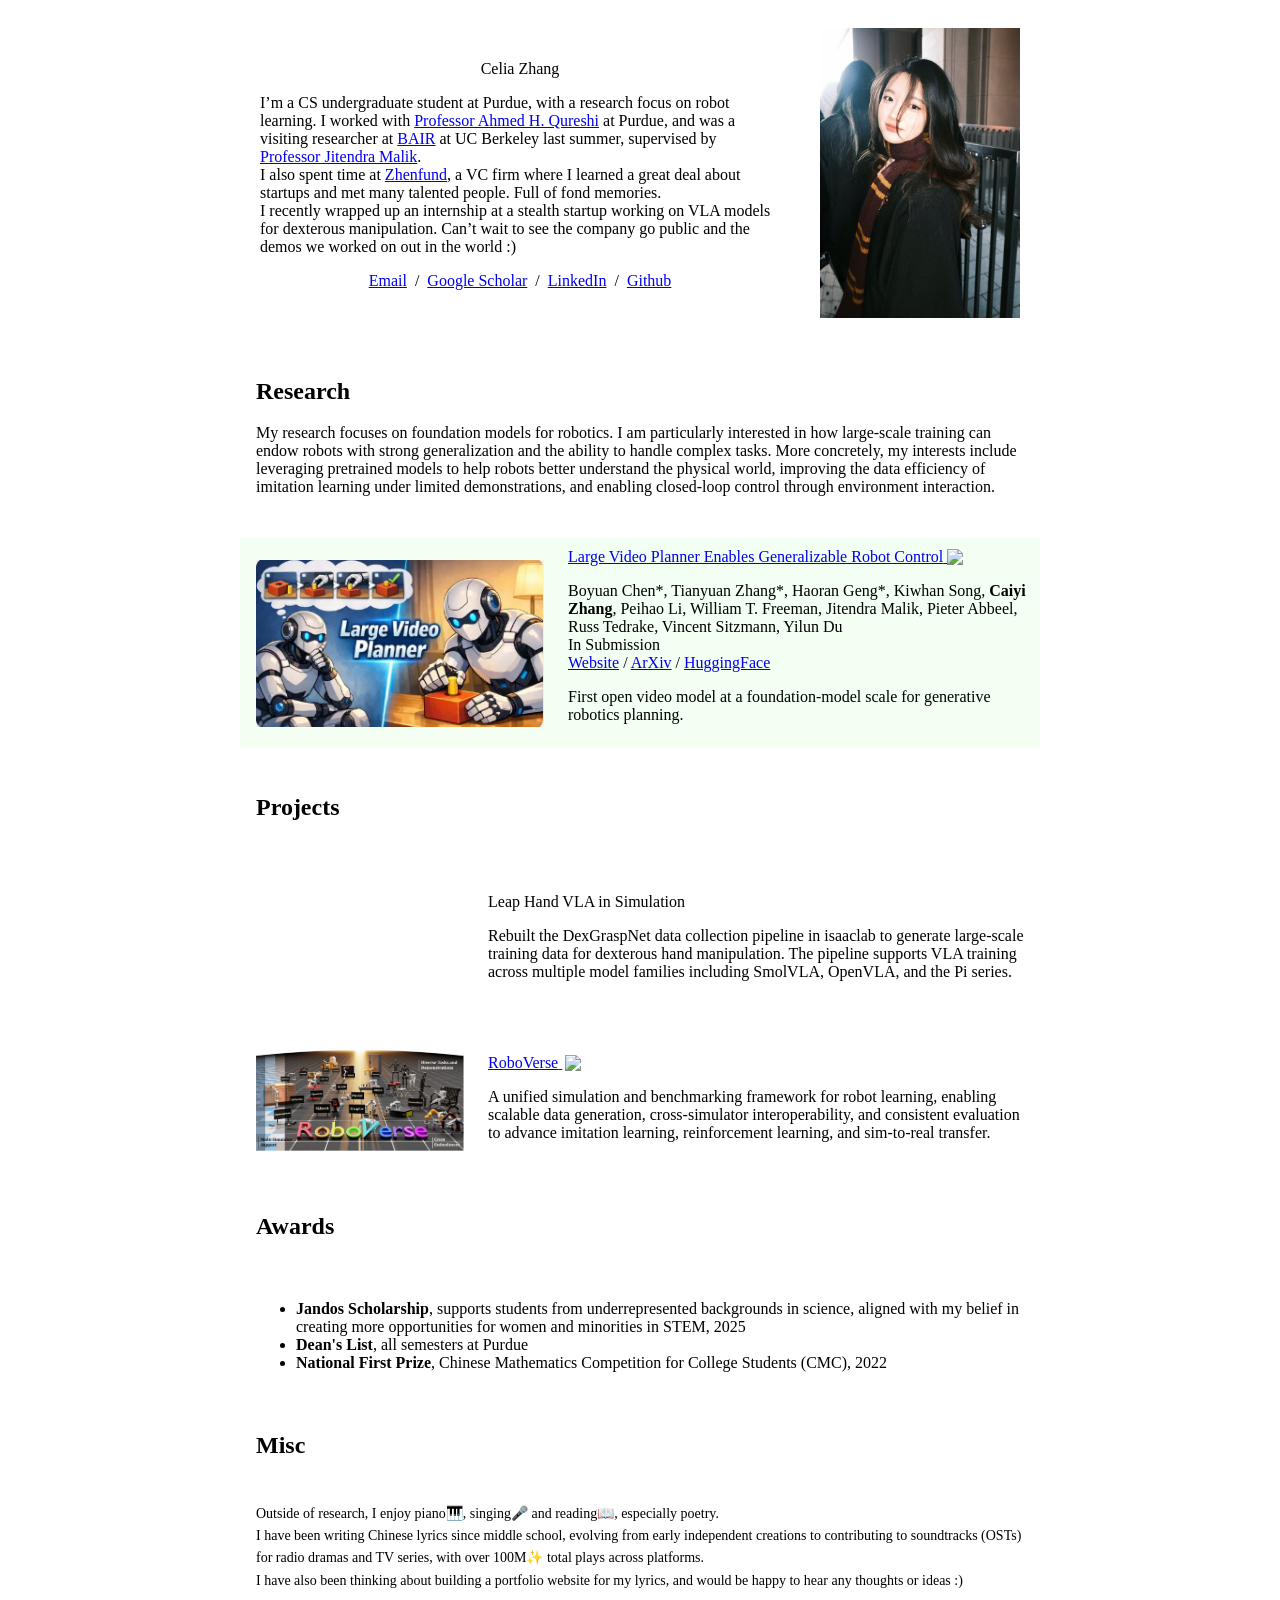
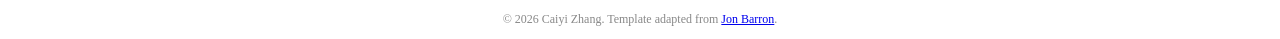
==== commit bf956780: "[add]: misc" ====
--- a/index.html
+++ b/index.html
@@ -84,26 +84,18 @@
         </a>
         <br>
         <p></p>
-        <a href="https://www.boyuan.space/">Boyuan Chen</a>*,
-        <a href="https://tianyuanzhang.com/">Tianyuan Zhang</a>*,
-        <a href="https://geng-haoran.github.io/">Haoran Geng</a>*,
-        <a href="https://kiwhan.dev/">Kiwhan Song</a>,
-        <strong>Caiyi Zhang</strong>,
-        <a href="https://peihao.li/">Peihao Li</a>,
-        <a href="https://billf.mit.edu/">William T. Freeman</a>,
-        <a href="https://people.eecs.berkeley.edu/~malik/">Jitendra Malik</a>,
-        <a href="https://people.eecs.berkeley.edu/~pabbeel/">Pieter Abbeel</a>,
-        <a href="https://locomotion.csail.mit.edu/russt.html">Russ Tedrake</a>,
-        <a href="https://www.vincentsitzmann.com/">Vincent Sitzmann</a>,
-        <a href="https://yilundu.github.io/">Yilun Du</a>
+          Boyuan Chen*, Tianyuan Zhang*, Haoran Geng*, Kiwhan Song,
+          <strong>Caiyi Zhang</strong>,
+          Peihao Li, William T. Freeman, Jitendra Malik, Pieter Abbeel,
+          Russ Tedrake, Vincent Sitzmann, Yilun Du
         <br>
         In Submission
         <br>
+        <a href="https://www.boyuan.space/large-video-planner/">Website</a>
+        /
         <a href="https://arxiv.org/abs/2512.15840">ArXiv</a>
         /
         <a href="https://huggingface.co/spaces/KempnerInstituteAI/LVP">HuggingFace</a>
-        /
-        <a href="https://www.boyuan.space/large-video-planner/">Website</a>
         <p></p>
         <p>
 		    First open video model at a foundation-model scale for generative robotics planning.
@@ -145,7 +137,8 @@
                 <img src='images/roboverse.png' style="width:100%;display:block;margin:auto">
               </td>
               <td style="padding:8px;width:70%;vertical-align:middle">
-                <span class="papertitle">RoboVerse</span>
+                <a href="https://github.com/RoboVerseOrg/RoboVerse">
+                   <span class="papertitle">RoboVerse</span>       
                 <a href="https://github.com/RoboVerseOrg/RoboVerse">
                     <img src="https://img.shields.io/github/stars/RoboVerseOrg/RoboVerse?style=social" style="position: relative; top: 3px;left: 3px" />
                   </a>
@@ -177,6 +170,39 @@
             </tr>
           </tbody></table>
 
+ <!--         Misc    --->
+  <table style="width:100%;border:0px;border-spacing:0px;border-collapse:separate;margin-right:auto;margin-left:auto;">
+  <tbody>
+    <tr>
+      <td style="padding:16px;width:100%;vertical-align:middle">
+        <h2>Misc</h2>
+      </td>
+    </tr>
+  </tbody>
+</table>
+
+<table style="width:100%;border:0px;border-spacing:0px;border-collapse:separate;margin-right:auto;margin-left:auto;">
+  <tbody>
+    <tr>
+      <td style="padding:8px 16px;width:100%;vertical-align:middle; font-size:14px; line-height:1.6;">
+        Outside of research, I enjoy piano🎹, singing🎤 and reading📖, especially poetry. 
+        <br>
+        I have been writing Chinese lyrics since middle school, evolving from early independent creations to contributing to soundtracks (OSTs) for radio dramas and TV series, with over 100M✨ total plays across platforms.
+        <br>
+        I have also been thinking about building a portfolio website for my lyrics, and would be happy to hear any thoughts or ideas :)
+      </td>
+    </tr>
+  </tbody>
+</table>
+
+
+</table>
+<p style="text-align:center; font-size:12px; color:#888;">
+  © 2026 Caiyi Zhang. Template adapted from <a href="https://jonbarron.info/">Jon Barron</a>.
+</p>
+
+  </body>
+</html>
          
 
 <!--
@@ -4505,6 +4531,4 @@
         </td>
       </tr>
 -->
-    </table>
-  </body>
-</html>
+
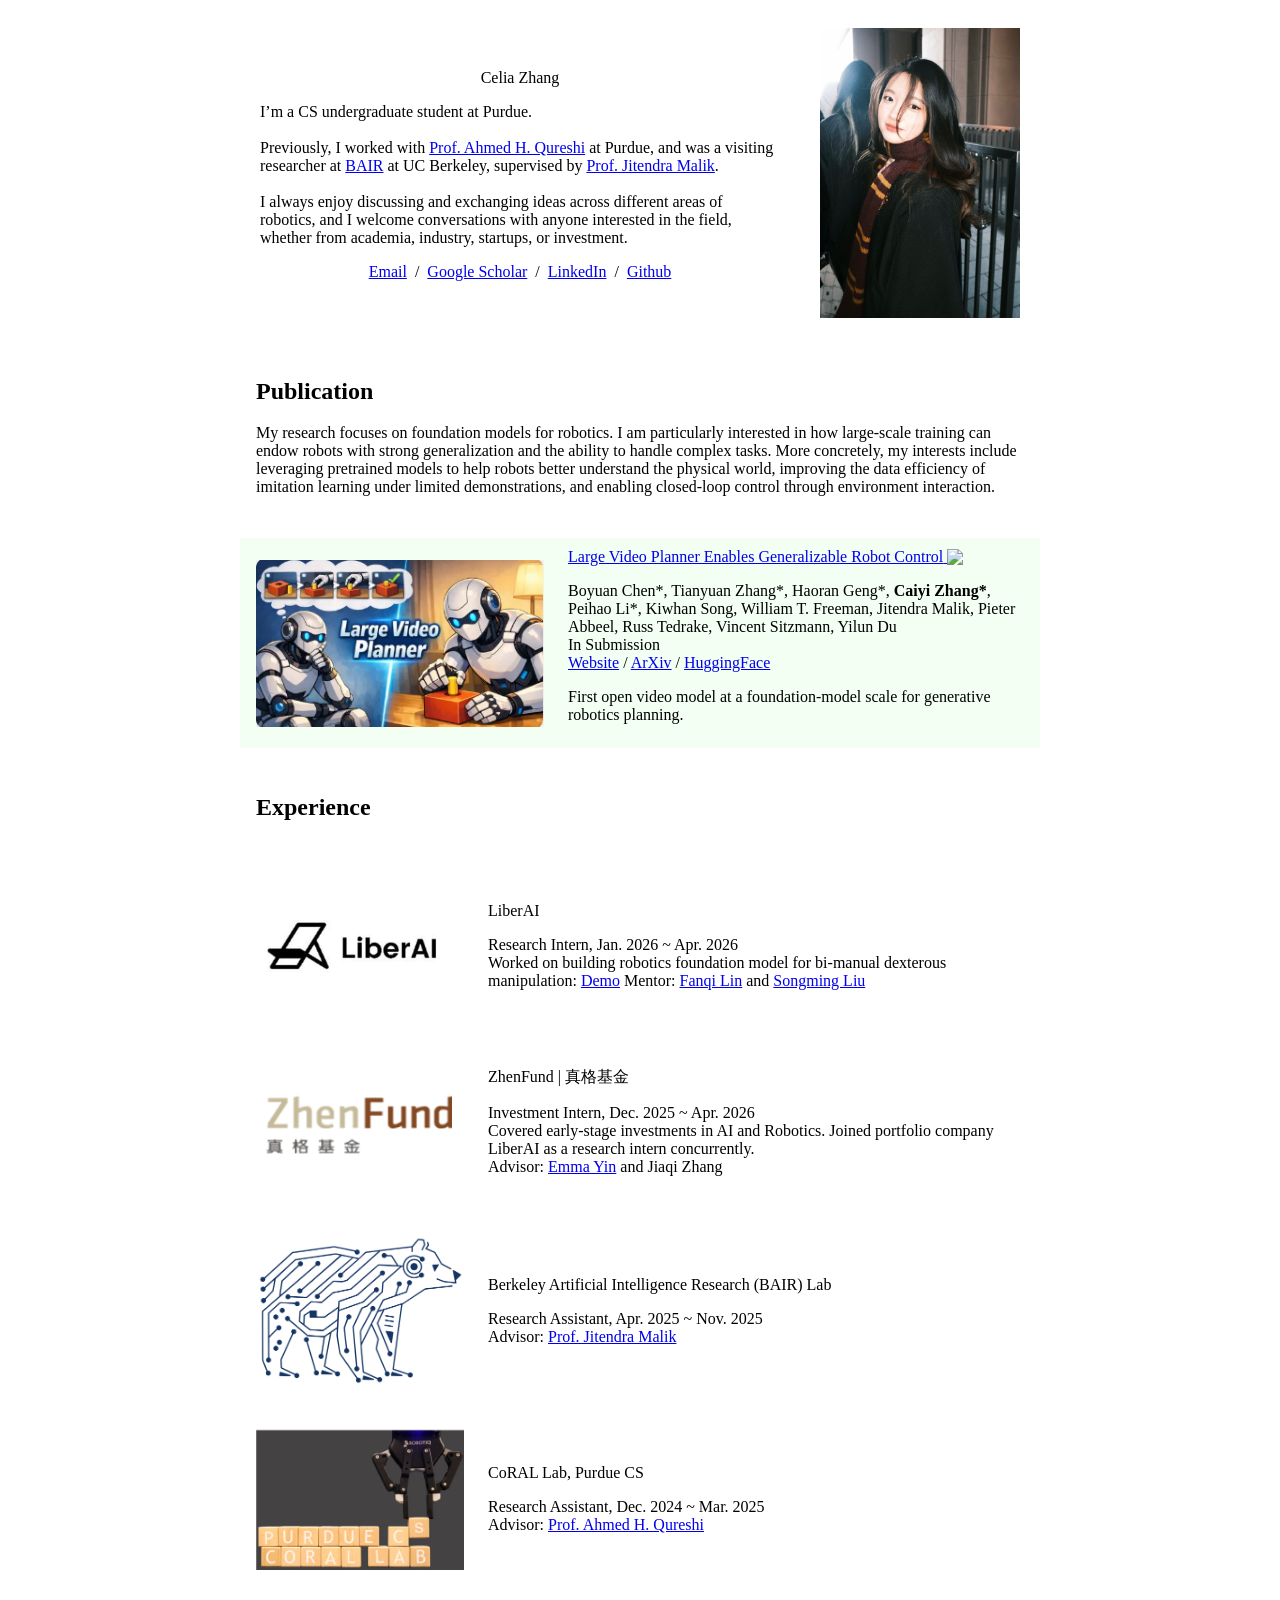
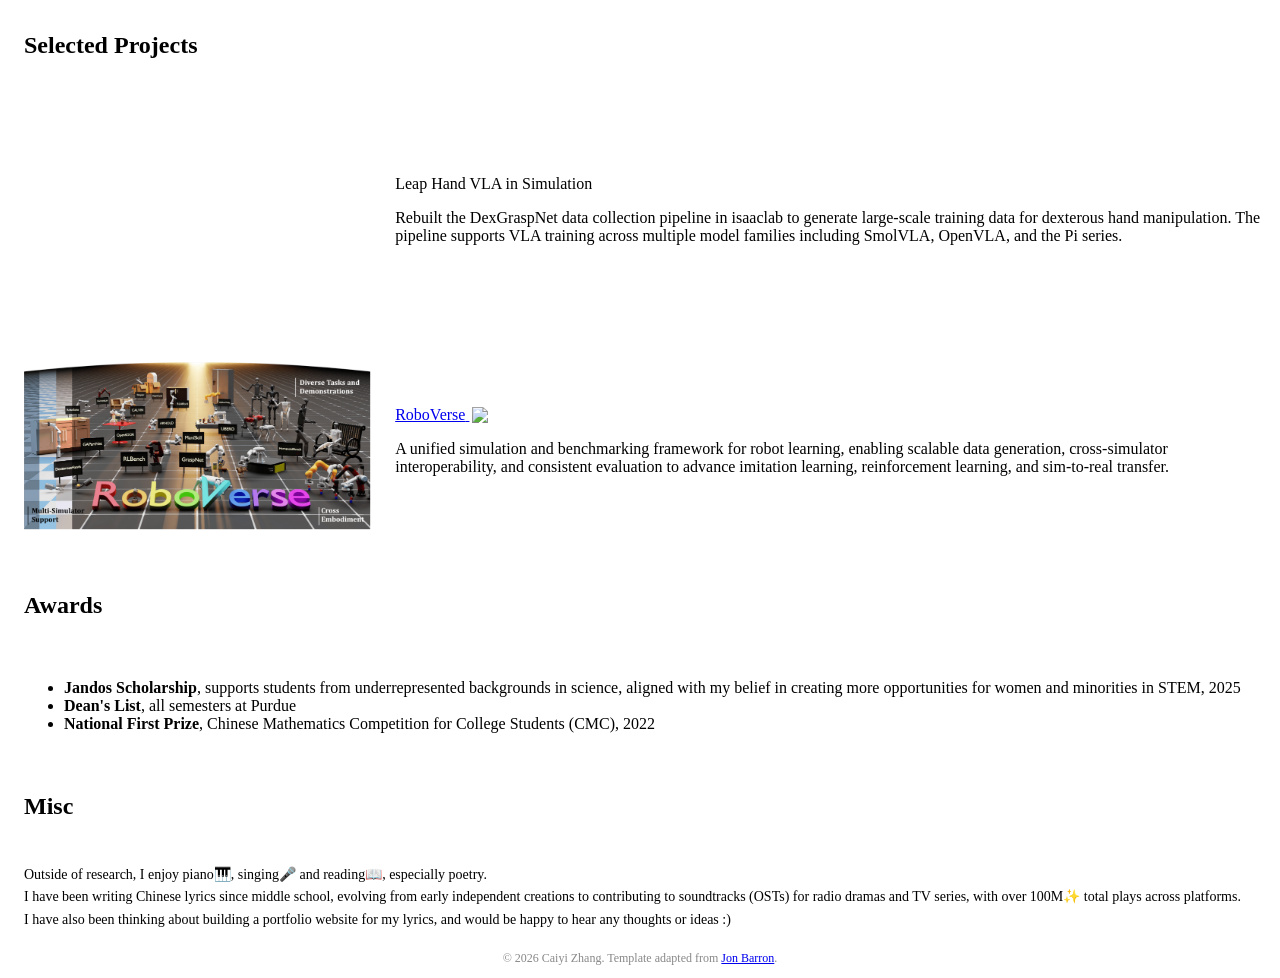
==== commit 344310c2: "[add]: experience" ====
--- a/index.html
+++ b/index.html
@@ -23,12 +23,10 @@
                   Celia Zhang
                 </p>
                 <p>
-		I’m a CS undergraduate student at Purdue, with a research focus on robot learning.
-		I worked with <a href="https://qureshiahmed.github.io/">Professor Ahmed H. Qureshi</a> at Purdue, and was a visiting researcher at <a href="https://bair.berkeley.edu/">BAIR</a> at UC Berkeley last summer, supervised by <a href="https://people.eecs.berkeley.edu/~malik/">Professor Jitendra Malik</a>.<br />
-		I also spent time at <a href="https://www.zhenfund.com/">Zhenfund</a>, a VC firm where I learned a great deal about startups and met many talented people. Full of fond memories.
-    <br />I recently wrapped up an internship at a stealth startup working on VLA models for dexterous manipulation. Can’t wait to see the company go public and the demos we worked on out in the world :)
-		
-                </p>
+		I’m a CS undergraduate student at Purdue.<br /><br />
+		Previously, I worked with <a href="https://qureshiahmed.github.io/">Prof. Ahmed H. Qureshi</a> at Purdue, and was a visiting researcher at <a href="https://bair.berkeley.edu/">BAIR</a> at UC Berkeley, supervised by <a href="https://people.eecs.berkeley.edu/~malik/">Prof. Jitendra Malik</a>.
+    <br /><br />
+    I always enjoy discussing and exchanging ideas across different areas of robotics, and I welcome conversations with anyone interested in the field, whether from academia, industry, startups, or investment.
                 <p style="text-align:center">
                   <a href="mailto:zcyqyq@gmail.com">Email</a> &nbsp;/&nbsp;
 		<!--
@@ -53,7 +51,7 @@
           <table style="width:100%;border:0px;border-spacing:0px;border-collapse:separate;margin-right:auto;margin-left:auto;"><tbody>
               <tr>
               <td style="padding:16px;width:100%;vertical-align:middle">
-                <h2>Research</h2>
+                <h2>Publication</h2>
                 <p>
                    My research focuses on foundation models for robotics. I am   
   particularly interested in how large-scale training can endow
@@ -84,9 +82,8 @@
         </a>
         <br>
         <p></p>
-          Boyuan Chen*, Tianyuan Zhang*, Haoran Geng*, Kiwhan Song,
-          <strong>Caiyi Zhang</strong>,
-          Peihao Li, William T. Freeman, Jitendra Malik, Pieter Abbeel,
+          Boyuan Chen*, Tianyuan Zhang*, Haoran Geng*, <strong>Caiyi Zhang*</strong>, Peihao Li*, Kiwhan Song,
+          William T. Freeman, Jitendra Malik, Pieter Abbeel,
           Russ Tedrake, Vincent Sitzmann, Yilun Du
         <br>
         In Submission
@@ -103,13 +100,83 @@
       </td>
     </tr>
 
- <!--         Projects    --->
+
+<!--         Experience    --->
 
           </tbody></table>
            <table style="width:100%;border:0px;border-spacing:0px;border-collapse:separate;margin-right:auto;margin-left:auto;"><tbody>
             <tr>
               <td style="padding:16px;width:100%;vertical-align:middle">
-                <h2>Projects</h2>
+                <h2>Experience</h2>
+              </td>
+            </tr>
+          </tbody></table>
+      
+          <table style="width:100%;border:0px;border-spacing:0px 10px;border-collapse:separate;margin-right:auto;margin-left:auto;">
+            <tbody>
+              <tr>
+                <td style="padding:16px;width:30%;vertical-align:middle;text-align:center">
+                  <img src='images/liberai.png' style="width:100%;display:block;margin:auto">
+                </td>
+                <td style="padding:8px;width:70%;vertical-align:middle">
+                  
+                  <span class="papertitle">LiberAI</span>
+                  
+                  <p></p>
+                  Research Intern, Jan. 2026 ~ Apr. 2026 <br>
+                  Worked on building robotics foundation model for bi-manual dexterous manipulation: <a href="https://x.com/liberai_robot/status/2044482177224876139" target="_blank">Demo</a>
+                  Mentor: <a href="https://fanqi-lin.github.io/" target="_blank">Fanqi Lin</a> and <a href="https://csuastt.github.io/" target="_blank">Songming Liu</a>
+
+              </tr>
+              
+              <tr>
+                <td style="padding:16px;width:30%;vertical-align:middle;text-align:center">
+                  <img src='images/zhenfund.png' style="width:100%;display:block;margin:auto">
+                </td>
+                <td style="padding:8px;width:70%;vertical-align:middle">
+                  <span class="papertitle">ZhenFund | 真格基金</span>
+                  <p></p>
+                  Investment Intern, Dec. 2025 ~ Apr. 2026 <br>
+                  Covered early-stage investments in AI and Robotics. Joined portfolio company LiberAI as a research intern concurrently.<br>
+                  Advisor: <a href="https://www.linkedin.com/in/emmaleyin/?originalSubdomain=cn" target="_blank">Emma Yin</a> and Jiaqi Zhang
+              </tr>
+
+              <tr>
+                <td style="padding:16px;width:30%;vertical-align:middle;text-align:center">
+                  <img src='images/bair.png' style="width:100%;display:block;margin:auto">
+                </td>
+                <td style="padding:8px;width:70%;vertical-align:middle">
+                  <span class="papertitle">Berkeley Artificial Intelligence Research (BAIR) Lab</span>
+                  <p></p>
+                  Research Assistant, Apr. 2025 ~ Nov. 2025 <br>
+                  Advisor: <a href="https://people.eecs.berkeley.edu/~malik/">Prof. Jitendra Malik</a>
+                </td>
+              </tr>
+
+              <tr>
+                <td style="padding:16px;width:30%;vertical-align:middle;text-align:center">
+                  <img src='images/corallab.png' style="width:100%;display:block;margin:auto">
+                </td>
+                <td style="padding:8px;width:70%;vertical-align:middle">
+                  <span class="papertitle">CoRAL Lab, Purdue CS</span>
+                  <p></p>
+                  Research Assistant, Dec. 2024 ~ Mar. 2025 <br>
+                  Advisor: <a href="https://qureshiahmed.github.io/" target="_blank">Prof. Ahmed H. Qureshi</a>
+                </td>
+              </tr>
+
+
+            </tbody>
+          </table>
+    
+
+ <!--         Projects    --->
+
+          </tbody></table>
+           <table style="width:100%;border:0px;border-spacing:0px;border-collapse:separate;margin-right:auto;margin-left:auto;"><tbody>
+            <tr>
+              <td style="padding:16px;width:100%;vertical-align:middle">
+                <h2>Selected Projects</h2>
               </td>
             </tr>
           </tbody></table>
@@ -145,7 +212,8 @@
                 <p></p>
                 A unified simulation and benchmarking framework for robot learning, enabling scalable data generation, cross-simulator interoperability, and consistent evaluation to advance imitation learning, reinforcement learning, and sim-to-real transfer.
           </tbody></table>
-          
+
+      
 
 
 
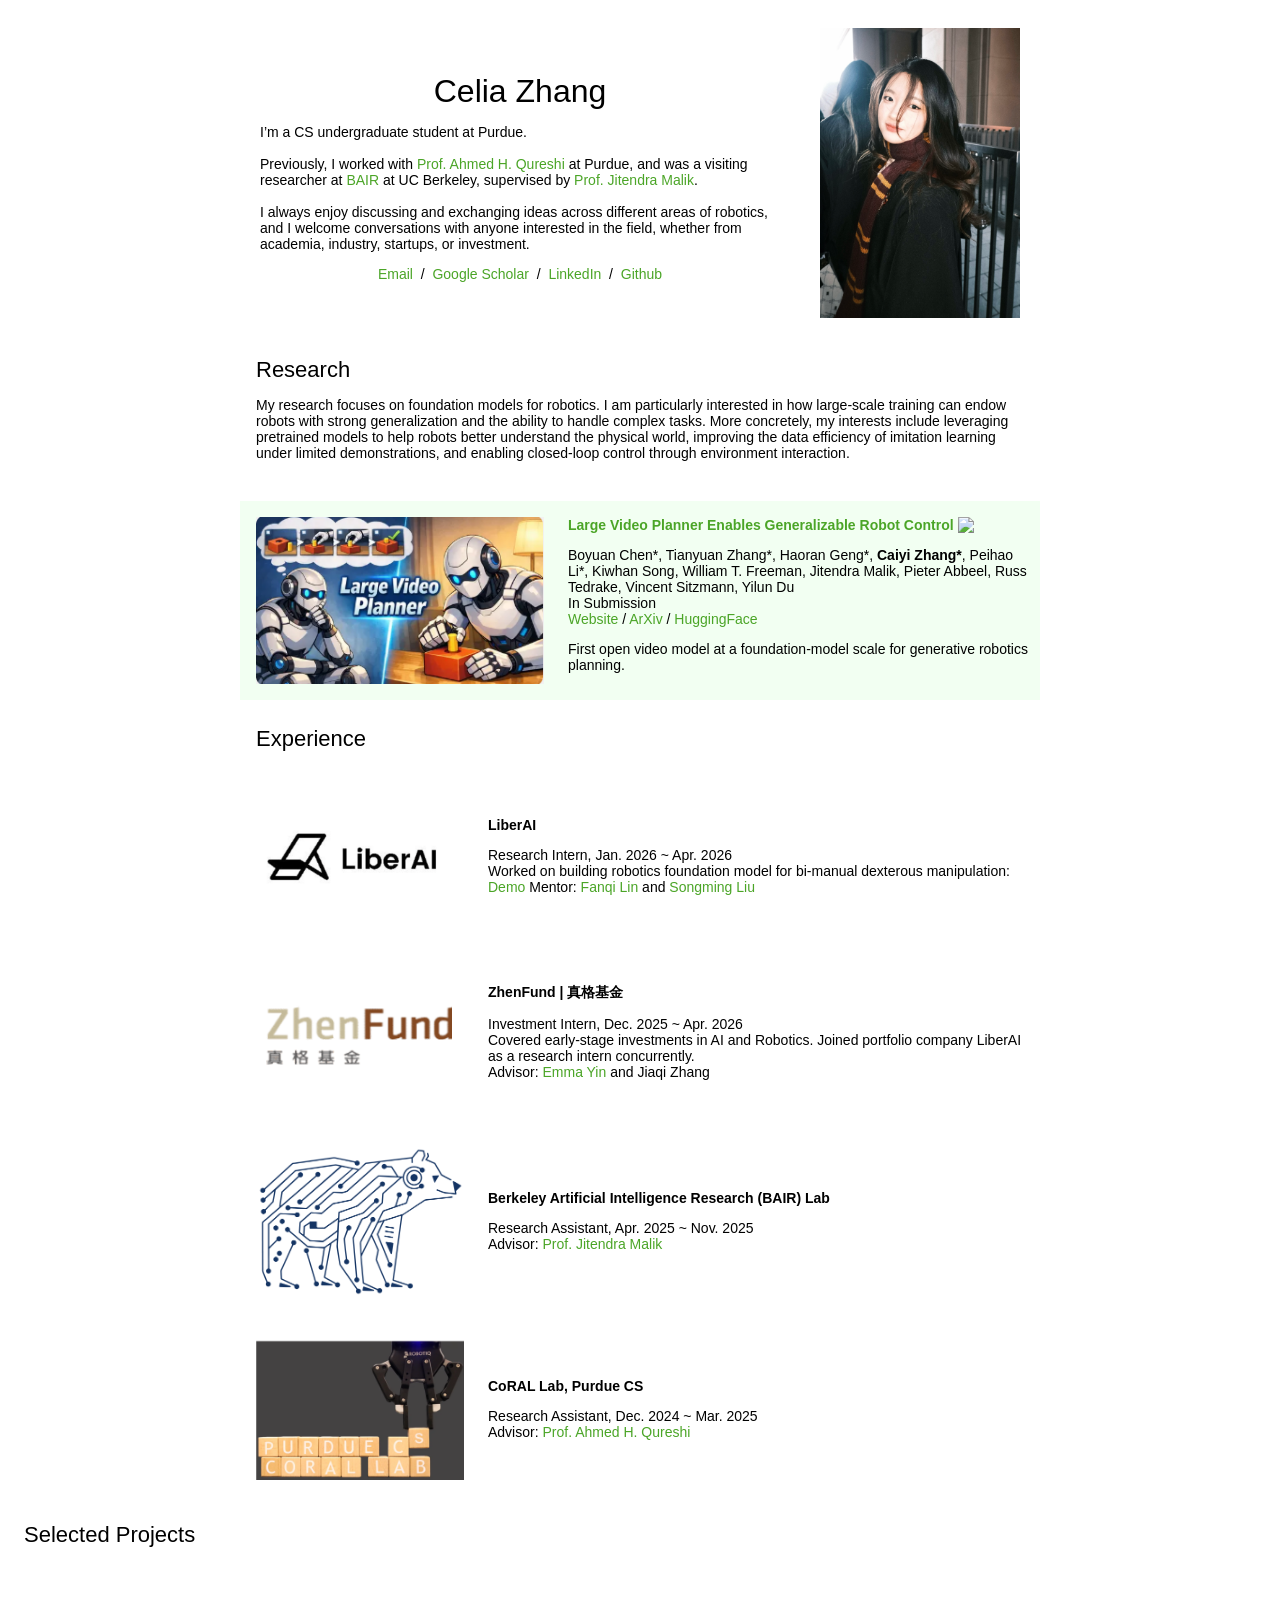
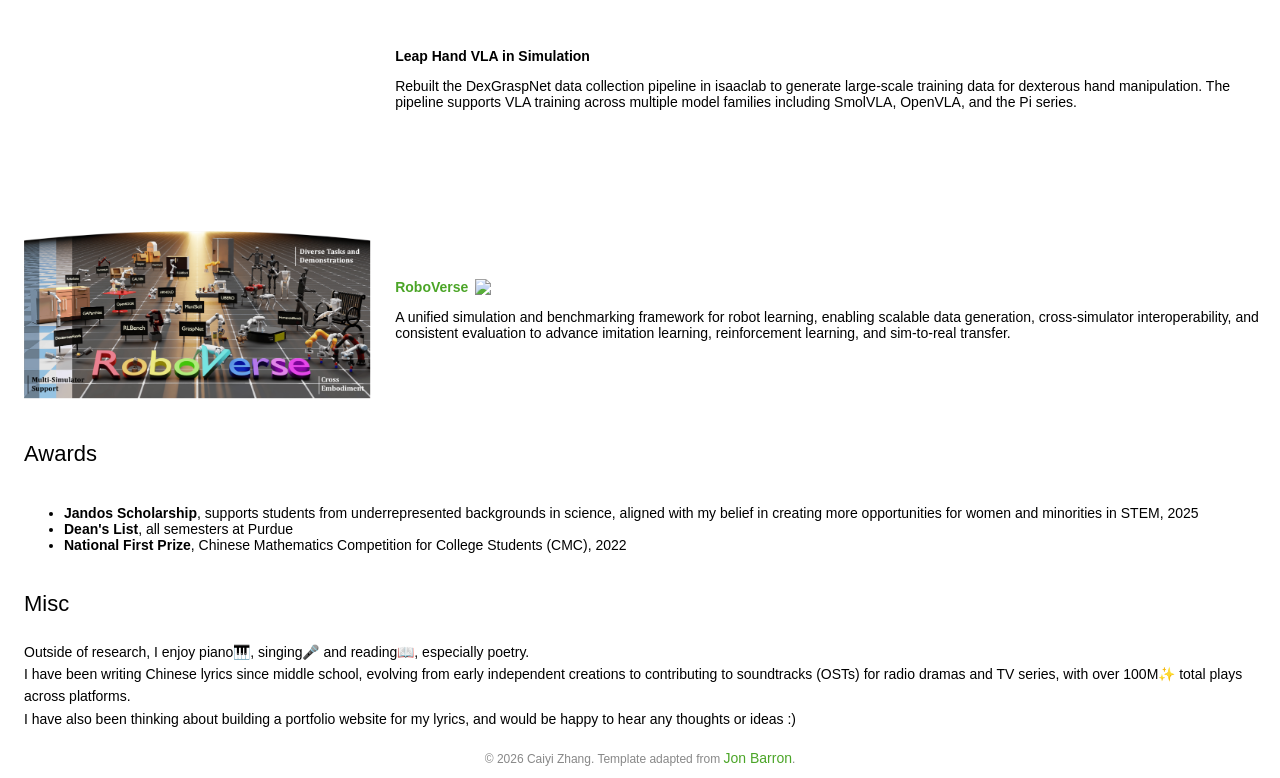
==== commit 77d5d526: "[add]: fix & change color" ====
--- a/index.html
+++ b/index.html
@@ -47,11 +47,46 @@
             </tr>
           </tbody></table>
 
+
+<!--         icon bar   --->
+         <!--
+<table style="width:100%;border:0px;border-spacing:0px;border-collapse:separate;
+margin-right:auto;margin-left:auto;margin-top:20px;margin-bottom:20px;">
+  <tbody>
+    <tr>
+      <td style="
+        padding:25px;
+        border-top:3px solid #38a53851;
+        border-bottom:3px solid #38a53851;
+        background:#ffffff;
+      ">
+
+        <div style="
+          display:flex;
+          justify-content:space-around;
+          align-items:center;
+          flex-wrap:wrap;
+          gap:35px;
+        ">
+
+          <img src="images/Purdue.png" style="height:55px;">
+          <img src="images/cal.png" style="height:55px;">
+          <img src="images/bair.png" style="height:55px;">
+          <img src="images/zhenfund.png" style="height:55px;">
+          <img src="images/liberai.png" style="height:55px;">
+
+        </div>
+
+      </td>
+    </tr>
+  </tbody>
+</table>
+--->
  <!--         Research    --->
           <table style="width:100%;border:0px;border-spacing:0px;border-collapse:separate;margin-right:auto;margin-left:auto;"><tbody>
               <tr>
               <td style="padding:16px;width:100%;vertical-align:middle">
-                <h2>Publication</h2>
+                <h2>Research</h2>
                 <p>
                    My research focuses on foundation models for robotics. I am   
   particularly interested in how large-scale training can endow
@@ -193,6 +228,8 @@
                 Rebuilt the DexGraspNet data collection pipeline in isaaclab to generate large-scale training data for dexterous hand manipulation. The pipeline supports VLA training across multiple model families including SmolVLA, OpenVLA, and the Pi series.
               </td>
             </tr>
+          </tbody></table>
+          
           <table style="width:100%;border:0px;border-spacing:0px 10px;border-collapse:separate;margin-right:auto;margin-left:auto;"><tbody>
             <tr>
               <!-- <td style="padding:16px;width:30%;vertical-align:middle">
@@ -211,6 +248,8 @@
                   </a>
                 <p></p>
                 A unified simulation and benchmarking framework for robot learning, enabling scalable data generation, cross-simulator interoperability, and consistent evaluation to advance imitation learning, reinforcement learning, and sim-to-real transfer.
+             </td>   
+            </tr>     
           </tbody></table>
 
       
--- a/stylesheet.css
+++ b/stylesheet.css
@@ -0,0 +1,142 @@
+/* latin-ext */
+@font-face {
+  font-family: 'Lato';
+  font-style: italic;
+  font-weight: 400;
+  src: local('Lato Italic'), local('Lato-Italic'), url(https://fonts.gstatic.com/s/lato/v15/S6u8w4BMUTPHjxsAUi-qNiXg7eU0.woff2) format('woff2');
+  unicode-range: U+0100-024F, U+0259, U+1E00-1EFF, U+2020, U+20A0-20AB, U+20AD-20CF, U+2113, U+2C60-2C7F, U+A720-A7FF;
+}
+/* latin */
+@font-face {
+  font-family: 'Lato';
+  font-style: italic;
+  font-weight: 400;
+  src: local('Lato Italic'), local('Lato-Italic'), url(https://fonts.gstatic.com/s/lato/v15/S6u8w4BMUTPHjxsAXC-qNiXg7Q.woff2) format('woff2');
+  unicode-range: U+0000-00FF, U+0131, U+0152-0153, U+02BB-02BC, U+02C6, U+02DA, U+02DC, U+2000-206F, U+2074, U+20AC, U+2122, U+2191, U+2193, U+2212, U+2215, U+FEFF, U+FFFD;
+}
+/* latin-ext */
+@font-face {
+  font-family: 'Lato';
+  font-style: italic;
+  font-weight: 700;
+  src: local('Lato Bold Italic'), local('Lato-BoldItalic'), url(https://fonts.gstatic.com/s/lato/v15/S6u_w4BMUTPHjxsI5wq_FQftx9897sxZ.woff2) format('woff2');
+  unicode-range: U+0100-024F, U+0259, U+1E00-1EFF, U+2020, U+20A0-20AB, U+20AD-20CF, U+2113, U+2C60-2C7F, U+A720-A7FF;
+}
+/* latin */
+@font-face {
+  font-family: 'Lato';
+  font-style: italic;
+  font-weight: 700;
+  src: local('Lato Bold Italic'), local('Lato-BoldItalic'), url(https://fonts.gstatic.com/s/lato/v15/S6u_w4BMUTPHjxsI5wq_Gwftx9897g.woff2) format('woff2');
+  unicode-range: U+0000-00FF, U+0131, U+0152-0153, U+02BB-02BC, U+02C6, U+02DA, U+02DC, U+2000-206F, U+2074, U+20AC, U+2122, U+2191, U+2193, U+2212, U+2215, U+FEFF, U+FFFD;
+}
+/* latin-ext */
+@font-face {
+  font-family: 'Lato';
+  font-style: normal;
+  font-weight: 400;
+  src: local('Lato Regular'), local('Lato-Regular'), url(https://fonts.gstatic.com/s/lato/v15/S6uyw4BMUTPHjxAwXiWtFCfQ7A.woff2) format('woff2');
+  unicode-range: U+0100-024F, U+0259, U+1E00-1EFF, U+2020, U+20A0-20AB, U+20AD-20CF, U+2113, U+2C60-2C7F, U+A720-A7FF;
+}
+/* latin */
+@font-face {
+  font-family: 'Lato';
+  font-style: normal;
+  font-weight: 400;
+  src: local('Lato Regular'), local('Lato-Regular'), url(https://fonts.gstatic.com/s/lato/v15/S6uyw4BMUTPHjx4wXiWtFCc.woff2) format('woff2');
+  unicode-range: U+0000-00FF, U+0131, U+0152-0153, U+02BB-02BC, U+02C6, U+02DA, U+02DC, U+2000-206F, U+2074, U+20AC, U+2122, U+2191, U+2193, U+2212, U+2215, U+FEFF, U+FFFD;
+}
+/* latin-ext */
+@font-face {
+  font-family: 'Lato';
+  font-style: normal;
+  font-weight: 700;
+  src: local('Lato Bold'), local('Lato-Bold'), url(https://fonts.gstatic.com/s/lato/v15/S6u9w4BMUTPHh6UVSwaPGQ3q5d0N7w.woff2) format('woff2');
+  unicode-range: U+0100-024F, U+0259, U+1E00-1EFF, U+2020, U+20A0-20AB, U+20AD-20CF, U+2113, U+2C60-2C7F, U+A720-A7FF;
+}
+/* latin */
+@font-face {
+  font-family: 'Lato';
+  font-style: normal;
+  font-weight: 700;
+  src: local('Lato Bold'), local('Lato-Bold'), url(https://fonts.gstatic.com/s/lato/v15/S6u9w4BMUTPHh6UVSwiPGQ3q5d0.woff2) format('woff2');
+  unicode-range: U+0000-00FF, U+0131, U+0152-0153, U+02BB-02BC, U+02C6, U+02DA, U+02DC, U+2000-206F, U+2074, U+20AC, U+2122, U+2191, U+2193, U+2212, U+2215, U+FEFF, U+FFFD;
+}
+
+a {
+  color: #4ba527;
+  text-decoration: none;
+}
+
+a:focus,
+a:hover {
+  color: #f09228;
+  text-decoration: none;
+}
+
+body,
+td,
+th,
+tr,
+p,
+a {
+  font-family: 'Lato', Verdana, Helvetica, sans-serif;
+  font-size: 14px;
+}
+
+strong {
+  font-family: 'Lato', Verdana, Helvetica, sans-serif;
+  font-size: 14px;
+}
+
+h2 {
+  margin: 0;
+  font-weight: normal;
+  font-family: 'Lato', Verdana, Helvetica, sans-serif;
+  font-size: 22px;
+}
+
+.papertitle {
+  font-family: 'Lato', Verdana, Helvetica, sans-serif;
+  font-size: 14px;
+  font-weight: 700;
+}
+
+.name {
+  padding-top: 20px;
+  margin: 0;
+  font-family: 'Lato', Verdana, Helvetica, sans-serif;
+  font-size: 32px;
+}
+
+.one {
+  width: 160px;
+  height: 160px;
+  position: relative;
+}
+
+.two {
+  width: 160px;
+  height: 160px;
+  position: absolute;
+  transition: opacity .2s ease-in-out;
+  -moz-transition: opacity .2s ease-in-out;
+  -webkit-transition: opacity .2s ease-in-out;
+}
+
+.fade {
+  transition: opacity .2s ease-in-out;
+  -moz-transition: opacity .2s ease-in-out;
+  -webkit-transition: opacity .2s ease-in-out;
+}
+
+span.highlight {
+  background-color: #ffffd0;
+}
+
+.colored-box {
+    color: black;
+    padding: 20px;
+    display: inline-block;
+    border-radius: 10px;
+}
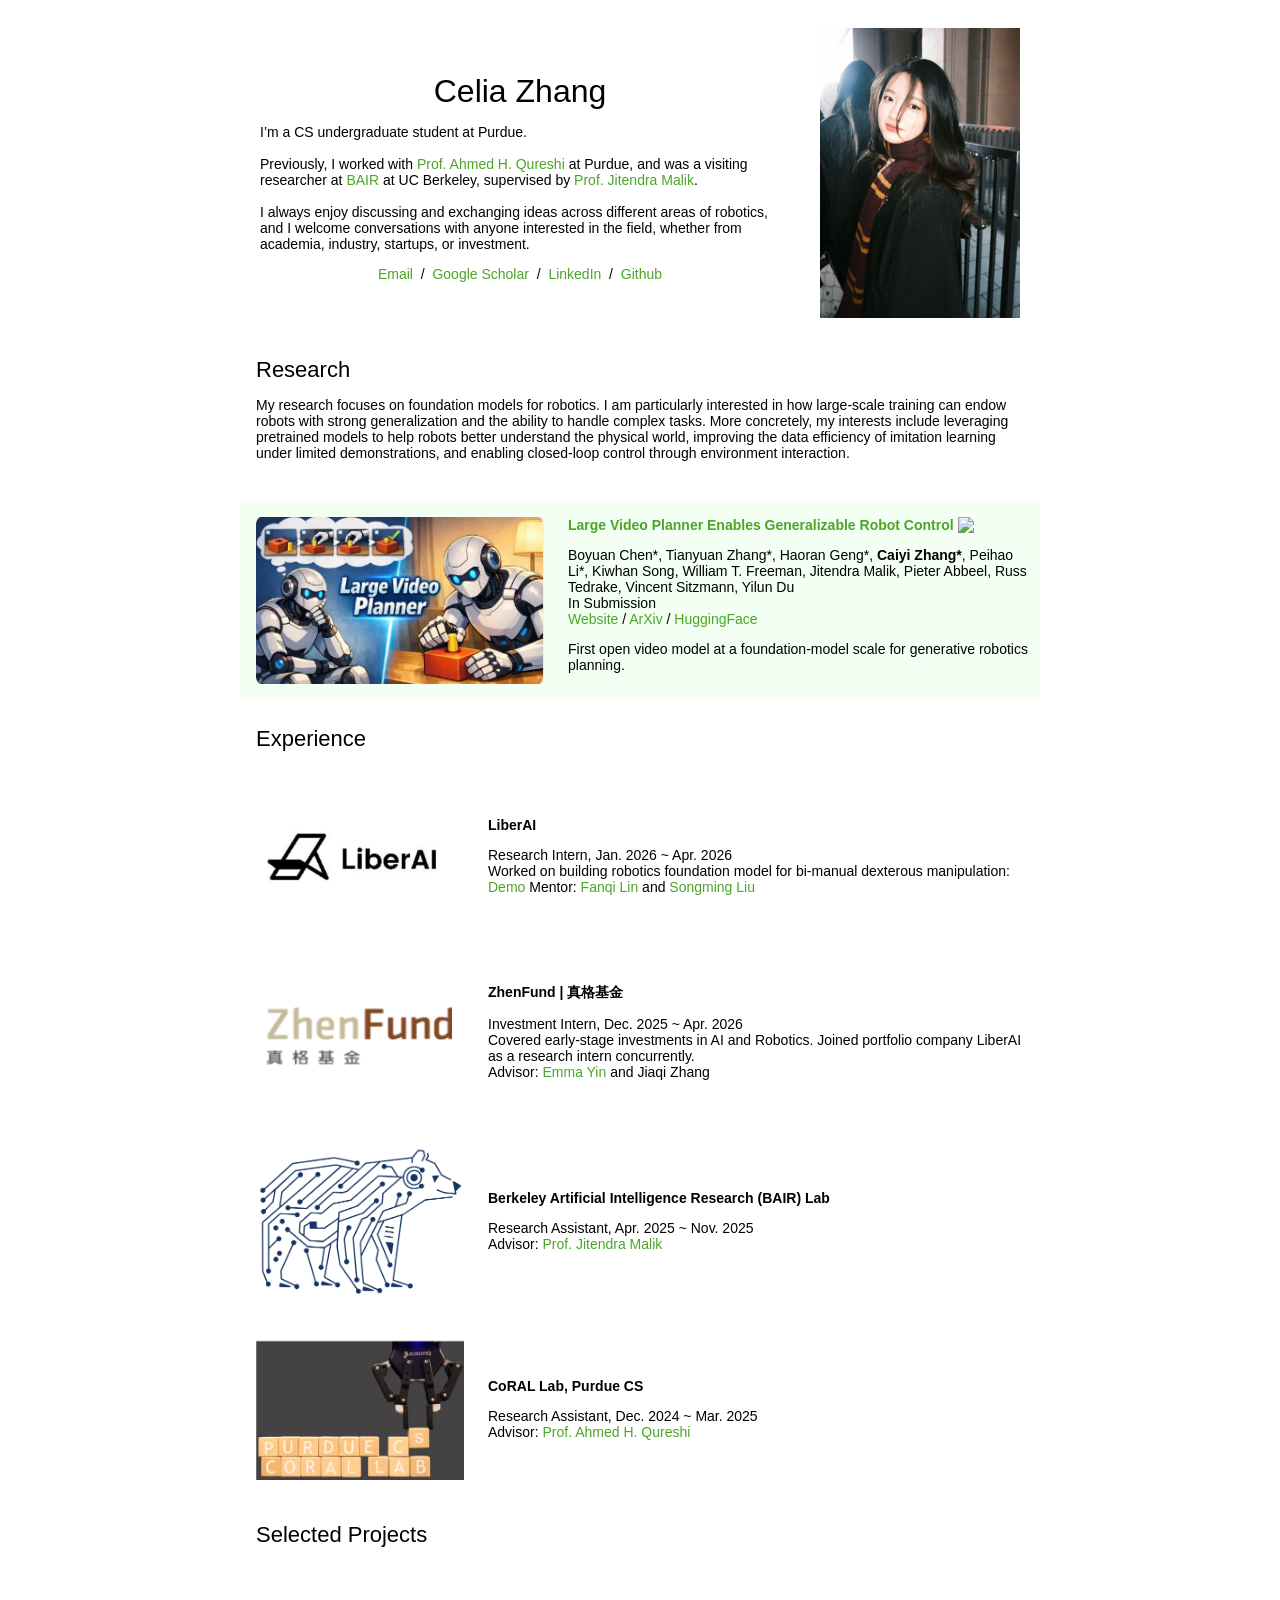
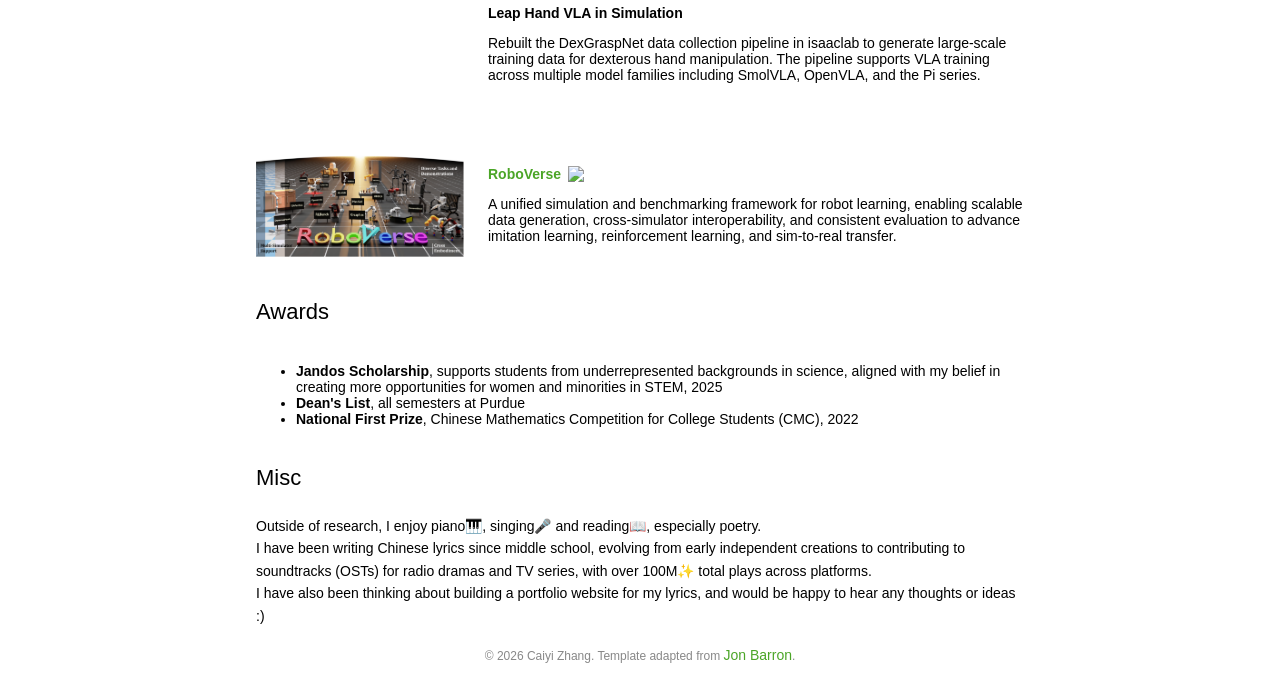
==== commit 6d5c4c93: "fix" ====
--- a/index.html
+++ b/index.html
@@ -207,7 +207,7 @@
 
  <!--         Projects    --->
 
-          </tbody></table>
+          
            <table style="width:100%;border:0px;border-spacing:0px;border-collapse:separate;margin-right:auto;margin-left:auto;"><tbody>
             <tr>
               <td style="padding:16px;width:100%;vertical-align:middle">
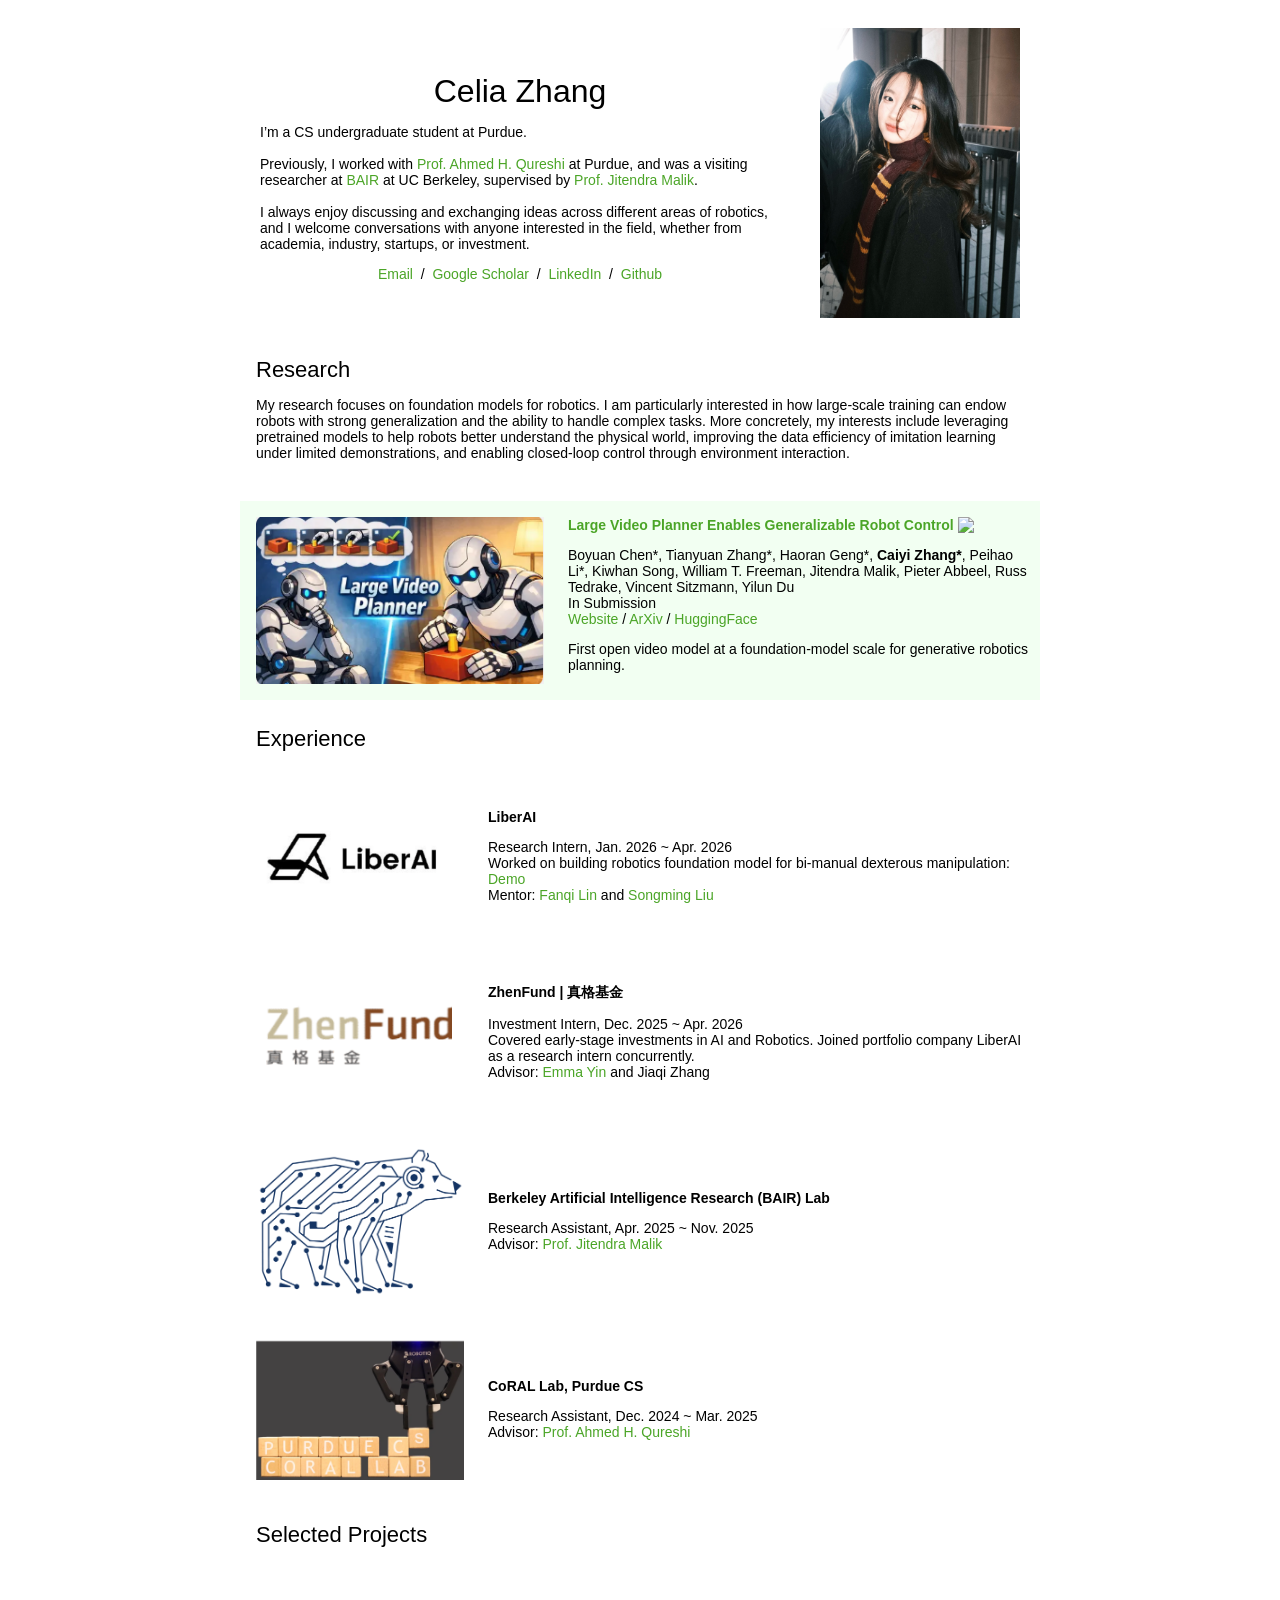
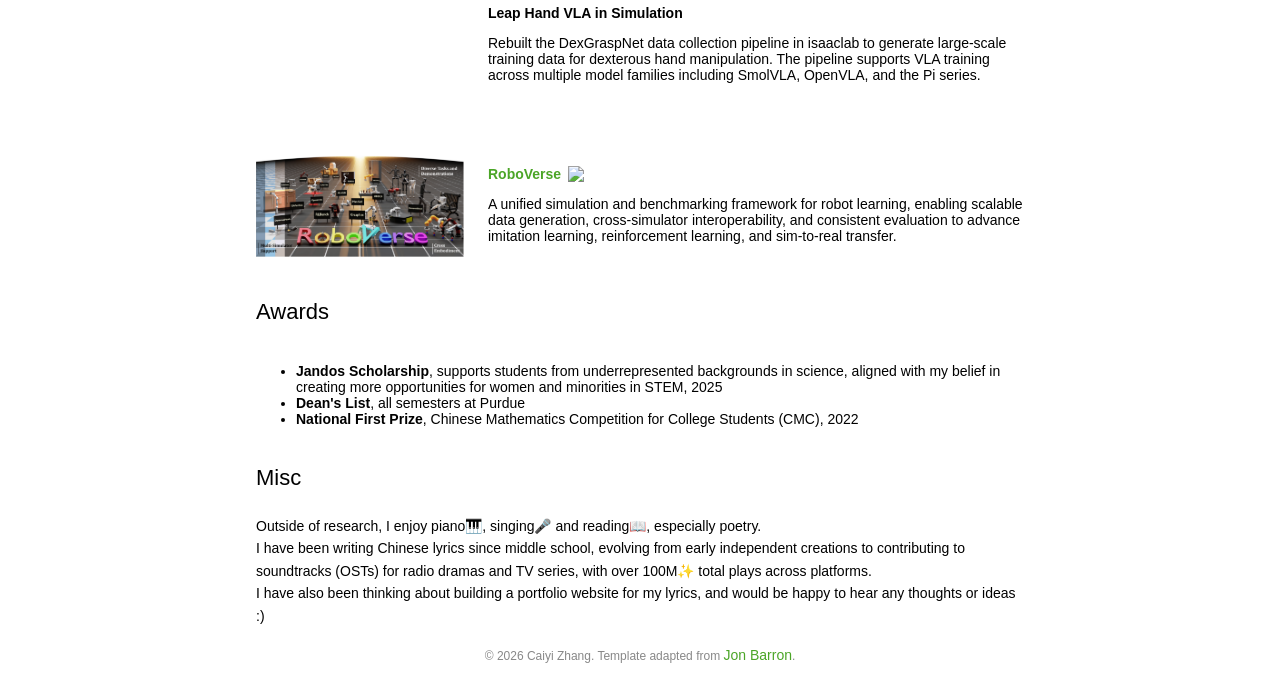
==== commit 4f94417e: "[fix]" ====
--- a/index.html
+++ b/index.html
@@ -42,7 +42,7 @@
                 </p>
               </td>
               <td style="padding:2.5%;width:37%;max-width:37%">
-                <a href="images/caiyi2.jpg"><img style="width:100%;max-width:100%;object-fit: cover; " alt="profile photo" src="images/caiyi.jpg" class="hoverZoomLink"></a>
+                <a href="images/caiyi.jpg"><img style="width:100%;max-width:100%;object-fit: cover; " alt="profile photo" src="images/caiyi.jpg" class="hoverZoomLink"></a>
               </td>
             </tr>
           </tbody></table>
@@ -160,6 +160,7 @@
                   <p></p>
                   Research Intern, Jan. 2026 ~ Apr. 2026 <br>
                   Worked on building robotics foundation model for bi-manual dexterous manipulation: <a href="https://x.com/liberai_robot/status/2044482177224876139" target="_blank">Demo</a>
+                  <br>
                   Mentor: <a href="https://fanqi-lin.github.io/" target="_blank">Fanqi Lin</a> and <a href="https://csuastt.github.io/" target="_blank">Songming Liu</a>
 
               </tr>
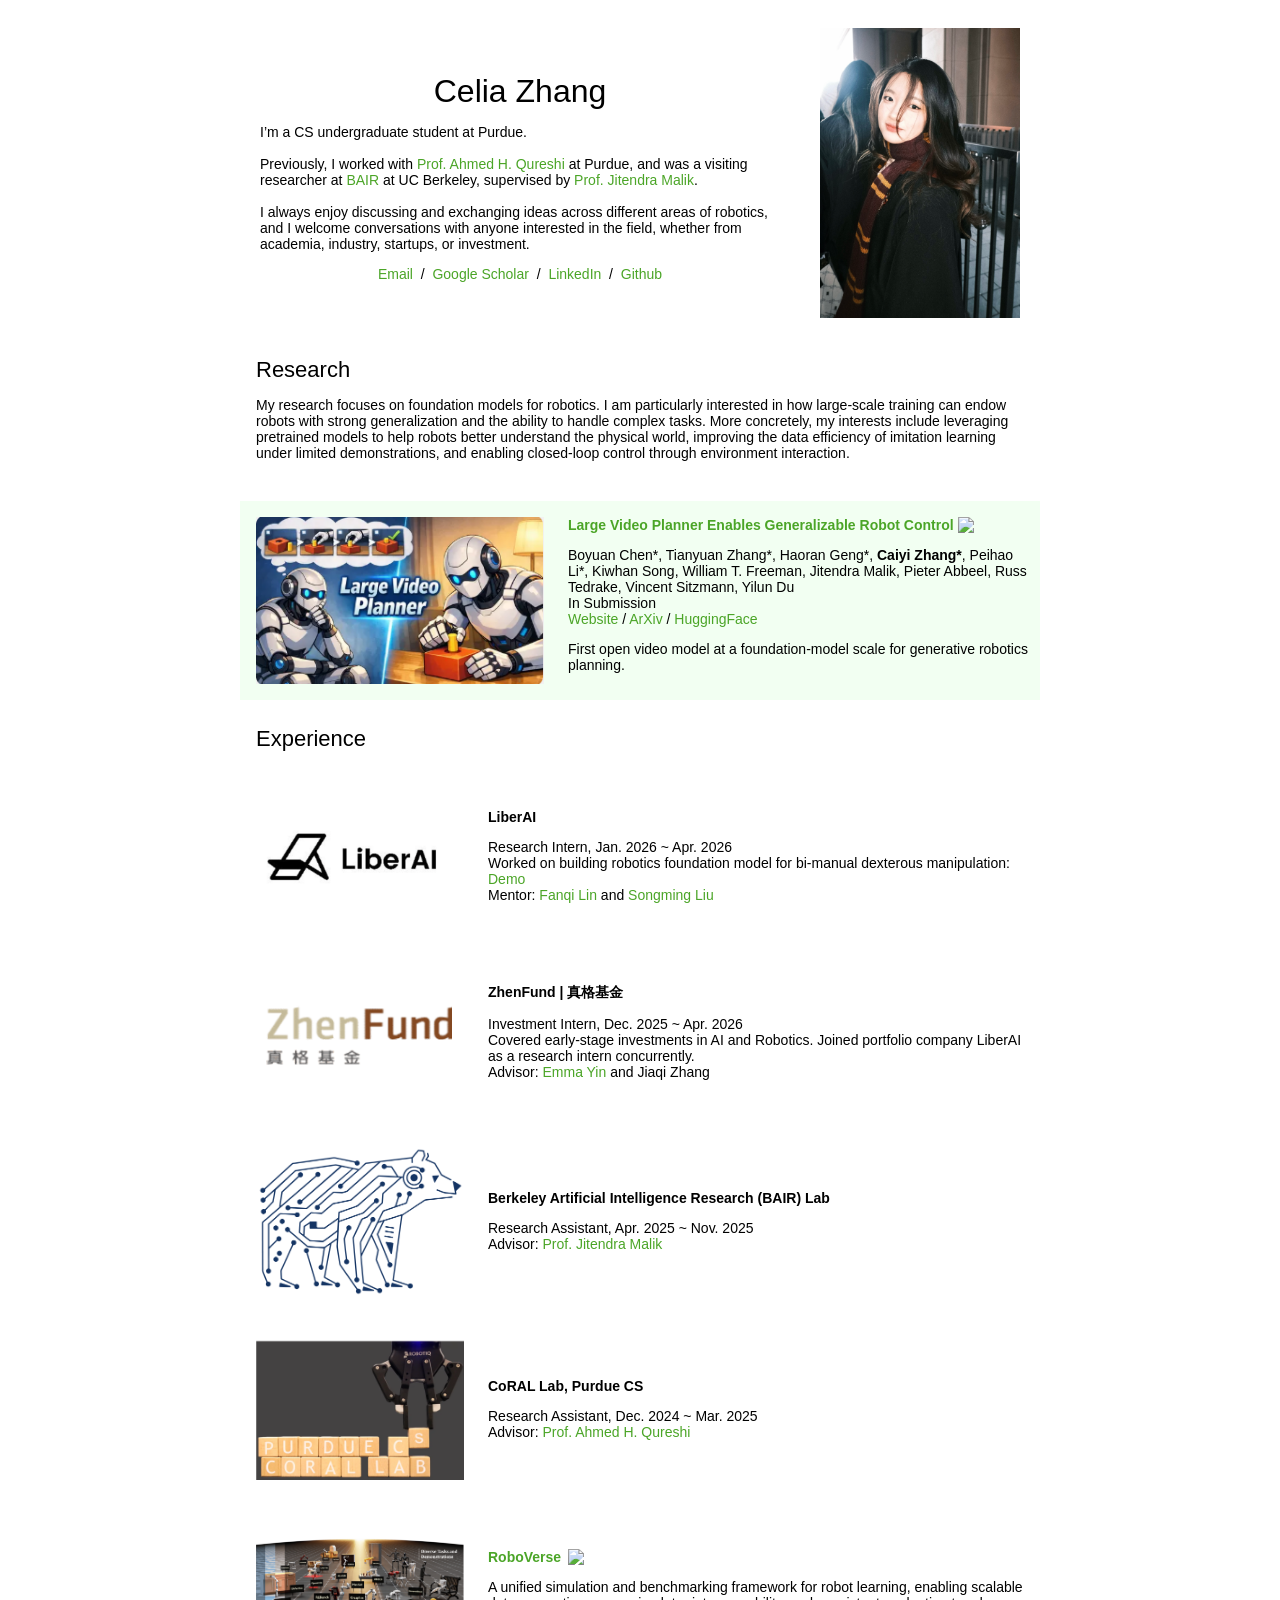
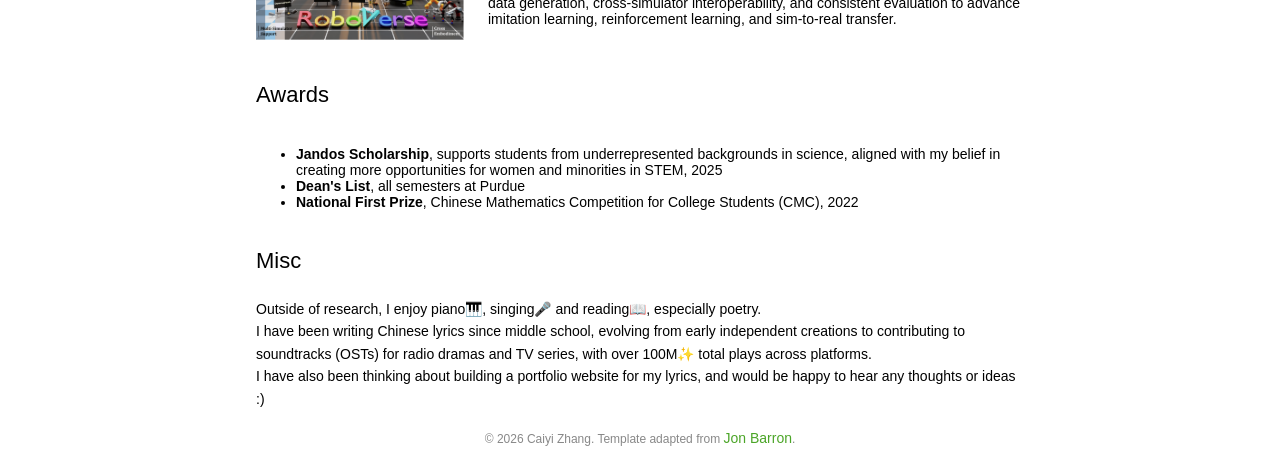
==== commit 45098d4d: "[update]" ====
--- a/index.html
+++ b/index.html
@@ -209,7 +209,7 @@
  <!--         Projects    --->
 
           
-           <table style="width:100%;border:0px;border-spacing:0px;border-collapse:separate;margin-right:auto;margin-left:auto;"><tbody>
+           <!-- <table style="width:100%;border:0px;border-spacing:0px;border-collapse:separate;margin-right:auto;margin-left:auto;"><tbody>
             <tr>
               <td style="padding:16px;width:100%;vertical-align:middle">
                 <h2>Selected Projects</h2>
@@ -230,7 +230,7 @@
               </td>
             </tr>
           </tbody></table>
-          
+           -->
           <table style="width:100%;border:0px;border-spacing:0px 10px;border-collapse:separate;margin-right:auto;margin-left:auto;"><tbody>
             <tr>
               <!-- <td style="padding:16px;width:30%;vertical-align:middle">
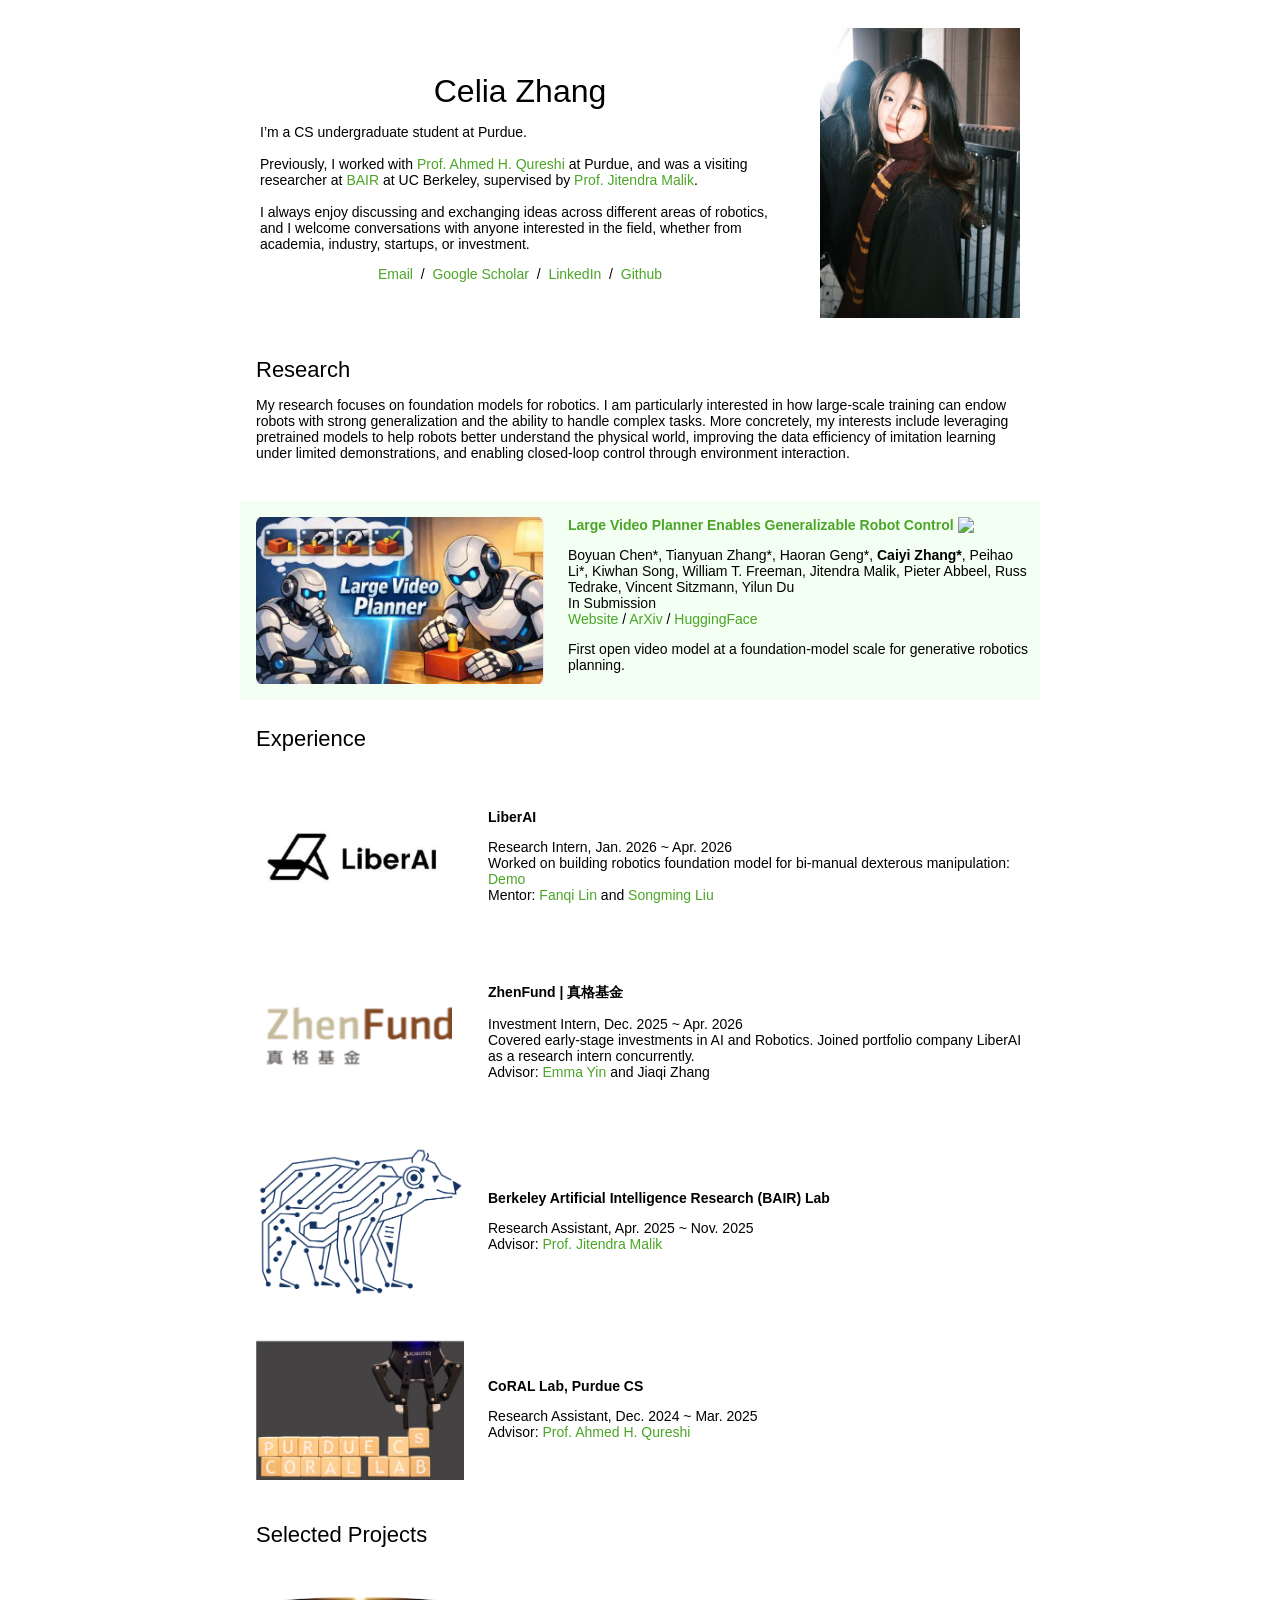
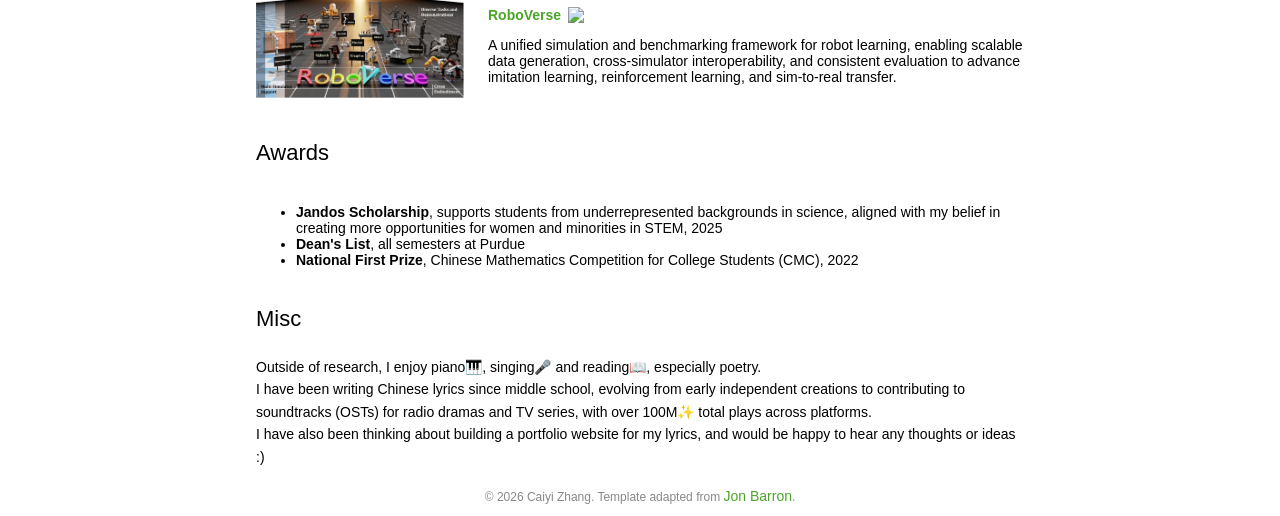
==== commit ce314880: "[update]" ====
--- a/index.html
+++ b/index.html
@@ -209,13 +209,13 @@
  <!--         Projects    --->
 
           
-           <!-- <table style="width:100%;border:0px;border-spacing:0px;border-collapse:separate;margin-right:auto;margin-left:auto;"><tbody>
+           <table style="width:100%;border:0px;border-spacing:0px;border-collapse:separate;margin-right:auto;margin-left:auto;"><tbody>
             <tr>
               <td style="padding:16px;width:100%;vertical-align:middle">
                 <h2>Selected Projects</h2>
               </td>
             </tr>
-          </tbody></table>
+          <!-- </tbody></table>
           <table style="width:100%;border:0px;border-spacing:0px 10px;border-collapse:separate;margin-right:auto;margin-left:auto;"><tbody>
             <tr>
               <td style="padding:16px;width:30%;vertical-align:middle">
@@ -229,8 +229,8 @@
                 Rebuilt the DexGraspNet data collection pipeline in isaaclab to generate large-scale training data for dexterous hand manipulation. The pipeline supports VLA training across multiple model families including SmolVLA, OpenVLA, and the Pi series.
               </td>
             </tr>
-          </tbody></table>
-           -->
+          </tbody></table> -->
+          
           <table style="width:100%;border:0px;border-spacing:0px 10px;border-collapse:separate;margin-right:auto;margin-left:auto;"><tbody>
             <tr>
               <!-- <td style="padding:16px;width:30%;vertical-align:middle">
